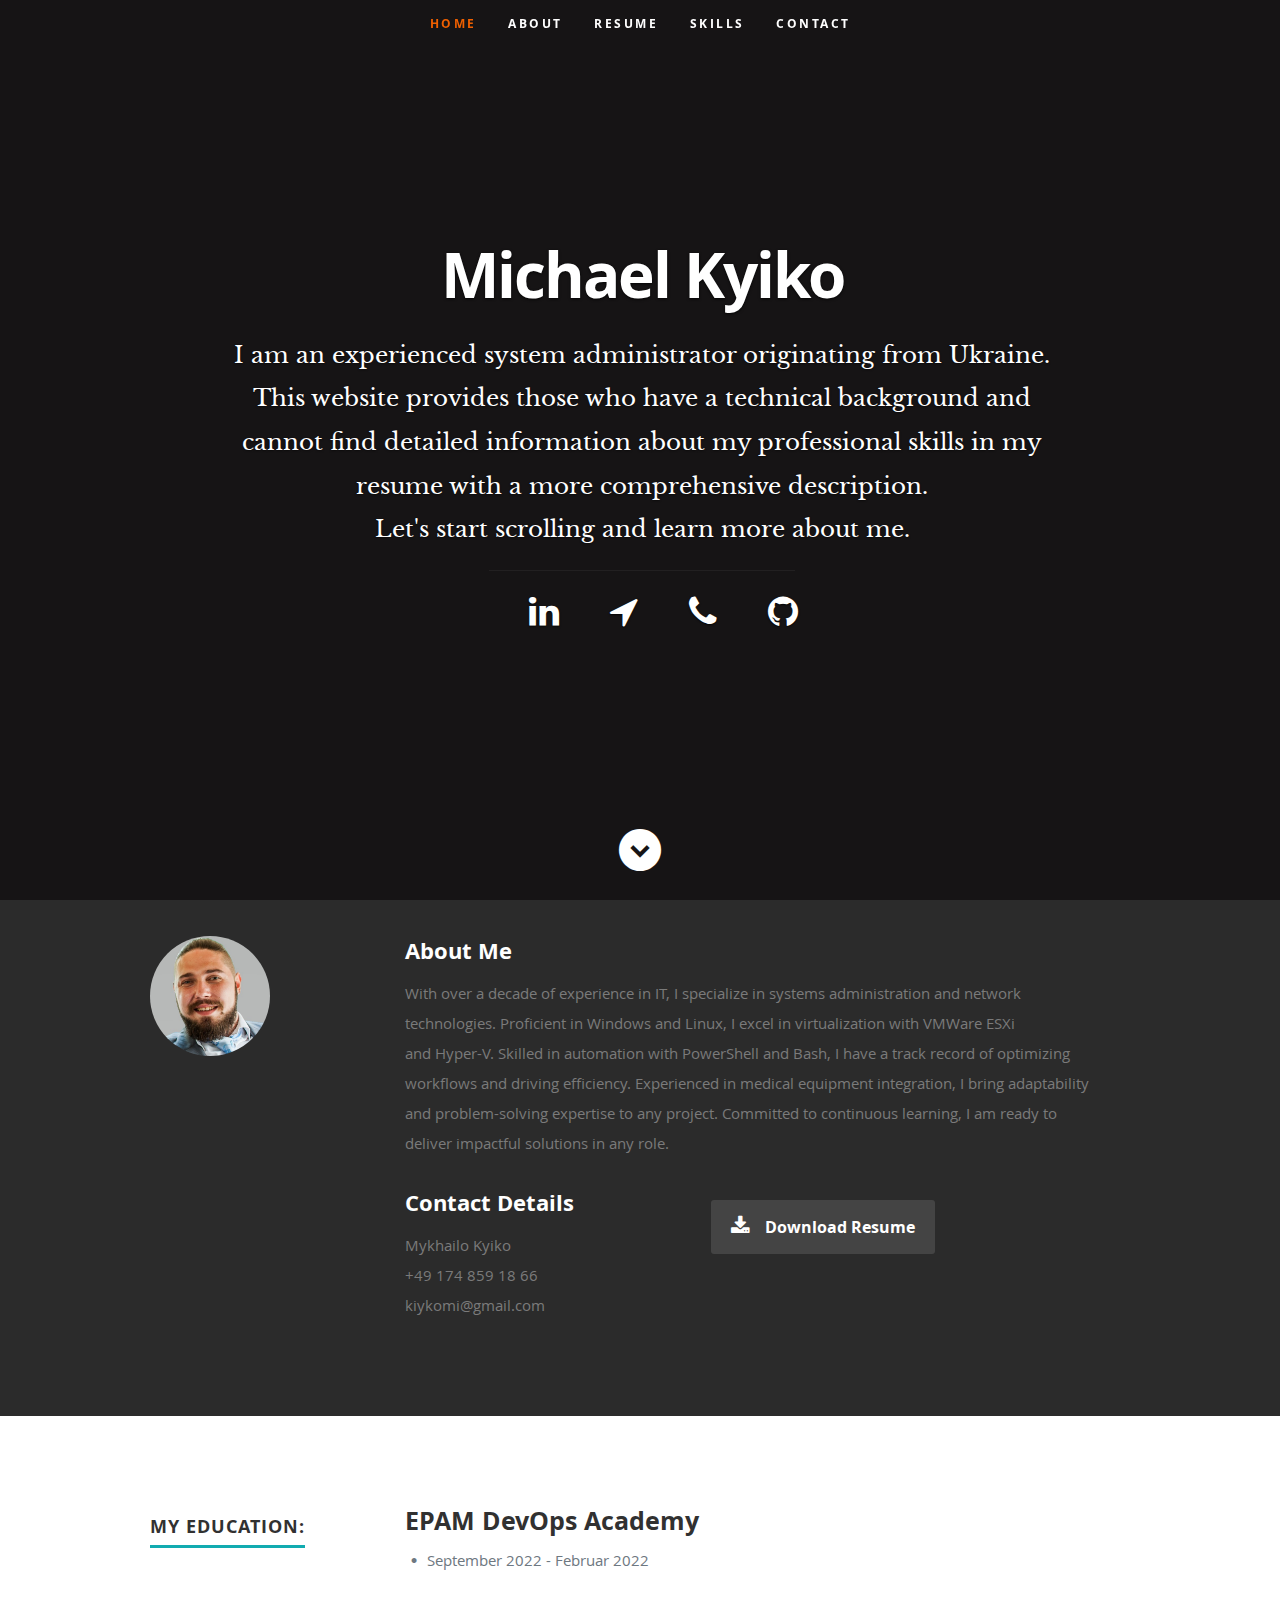
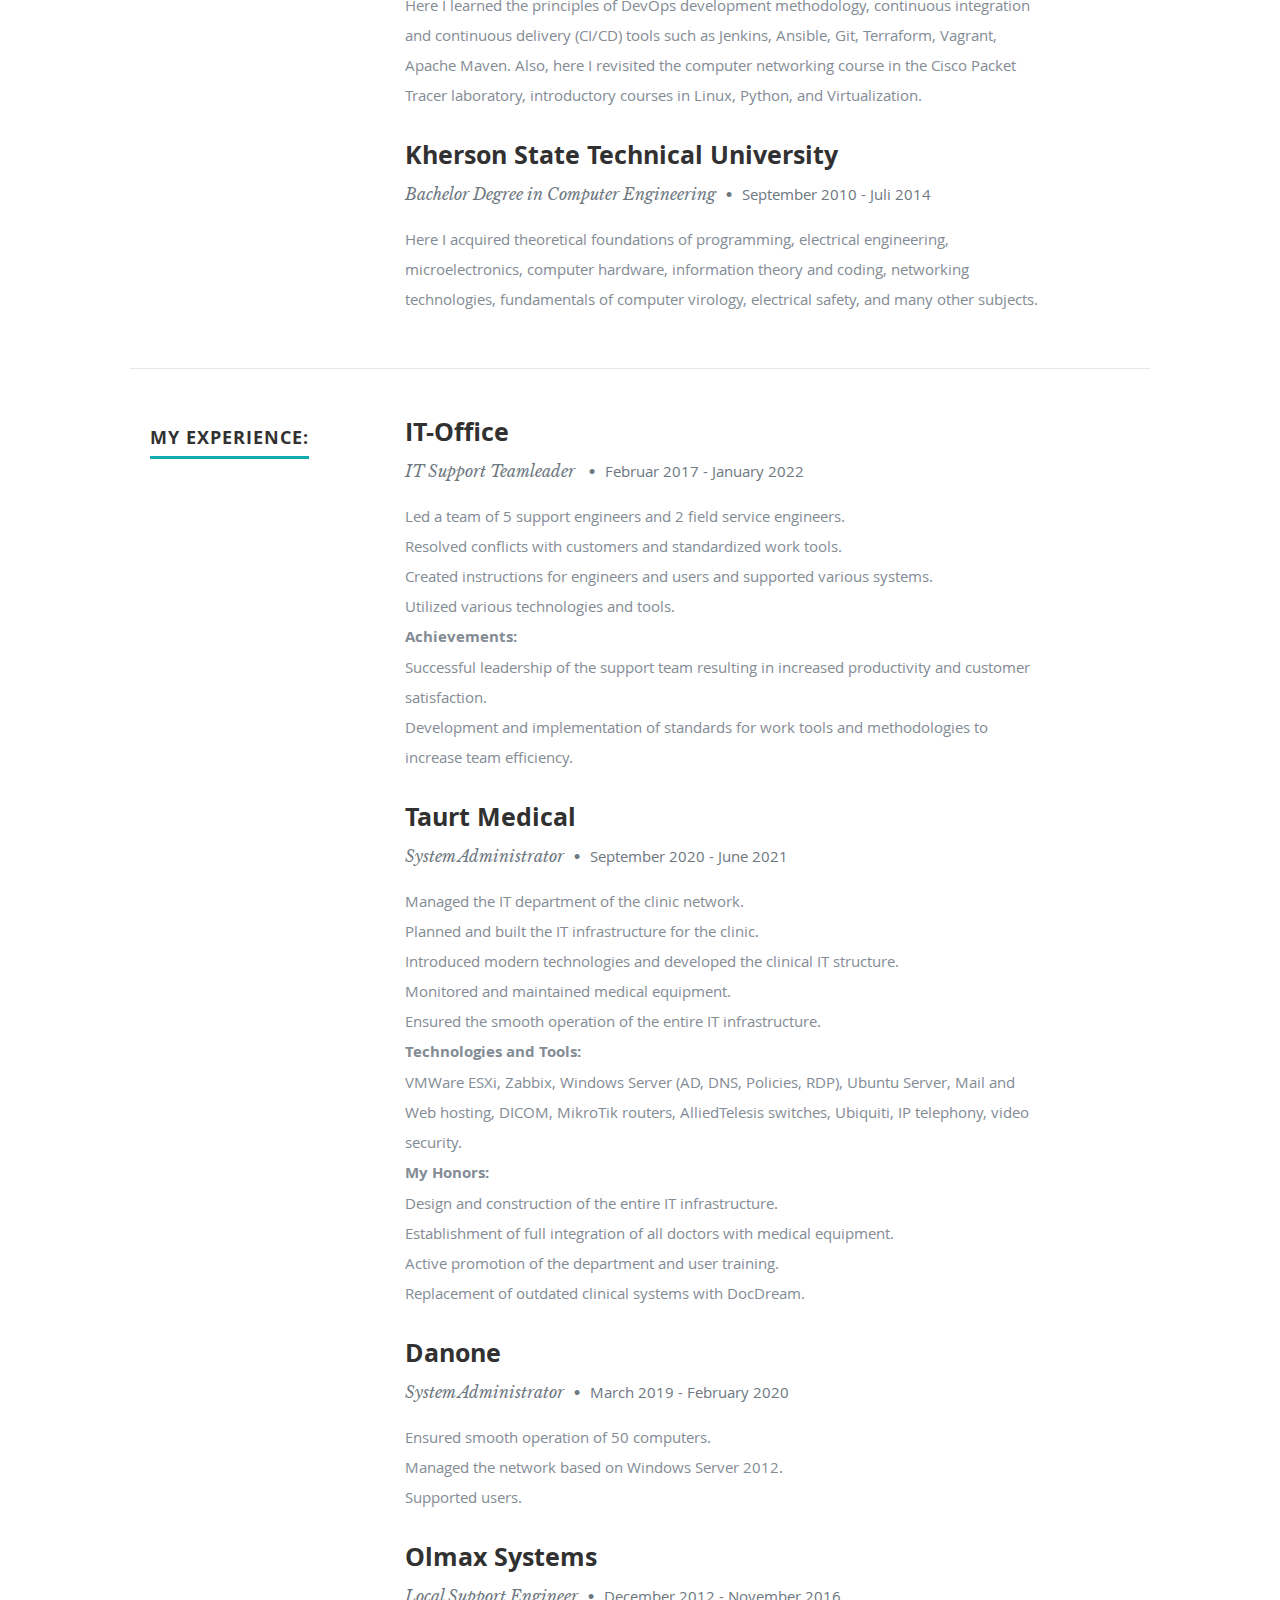
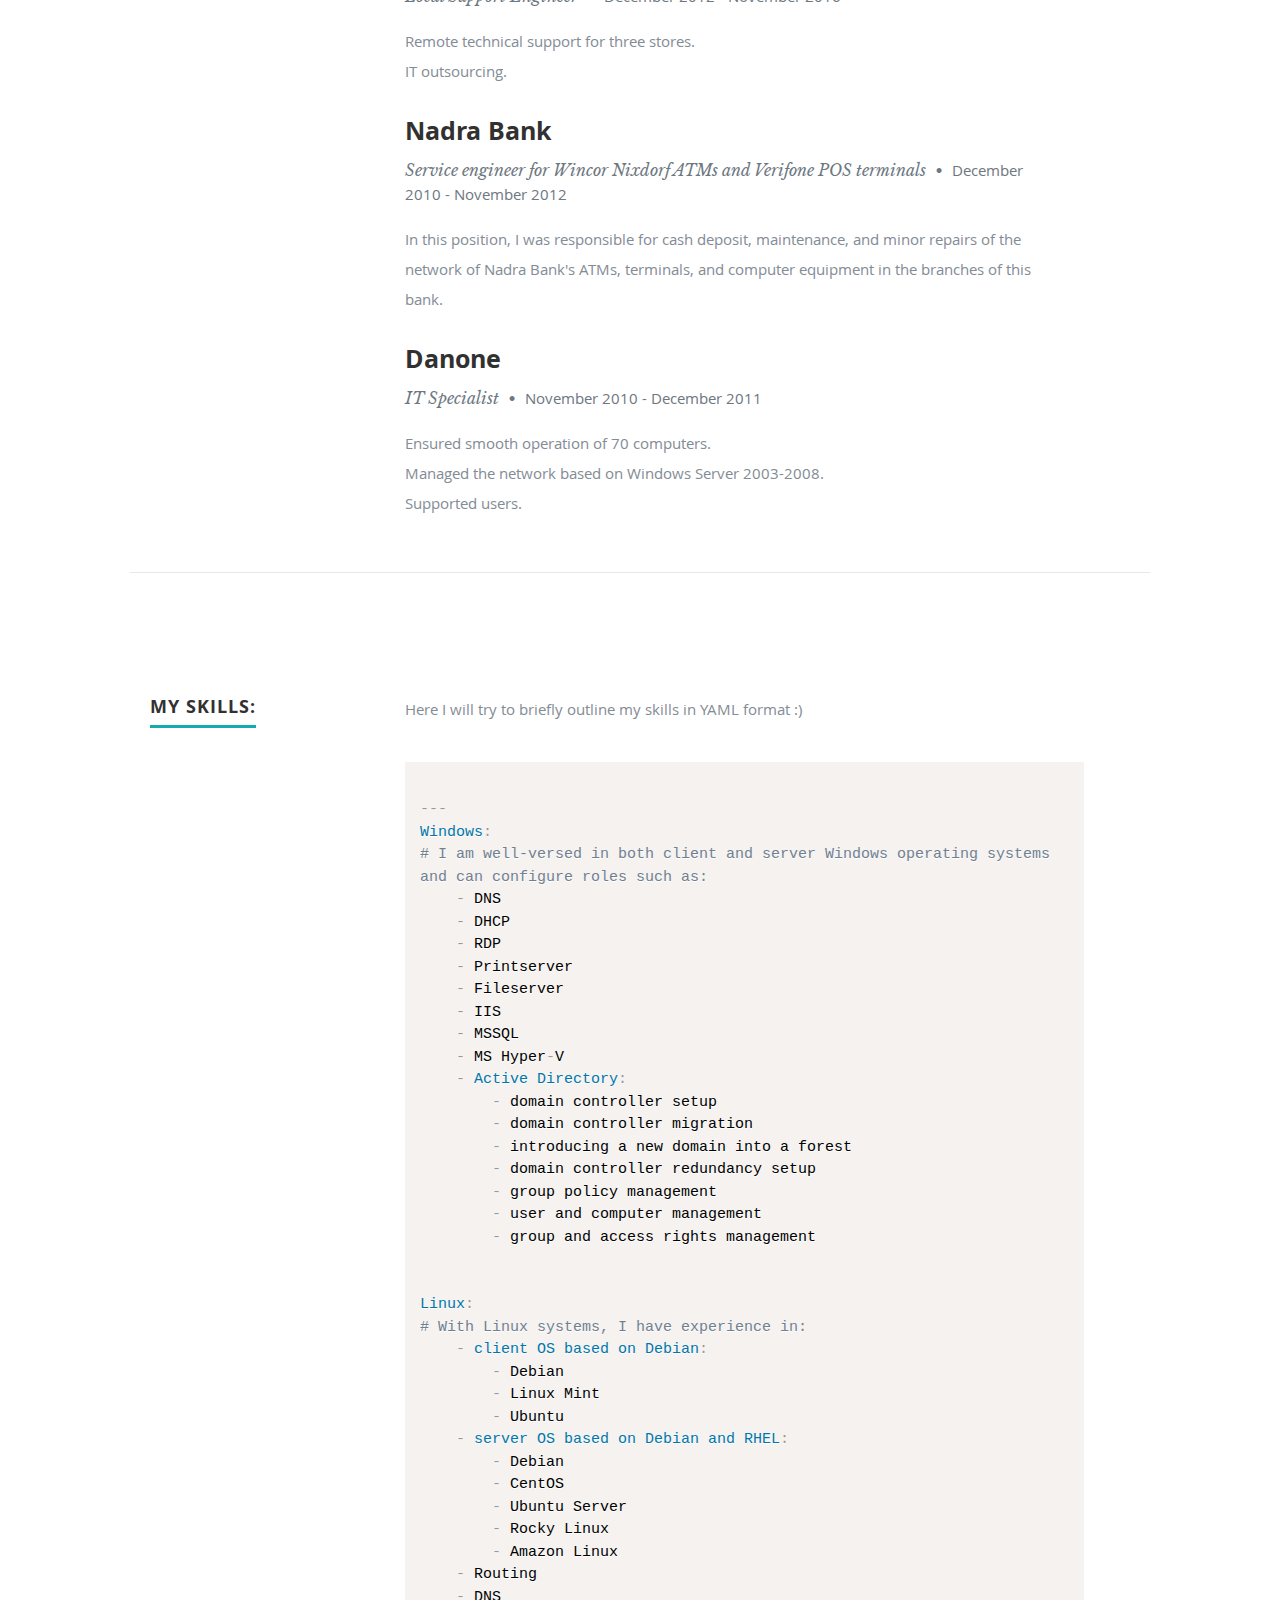
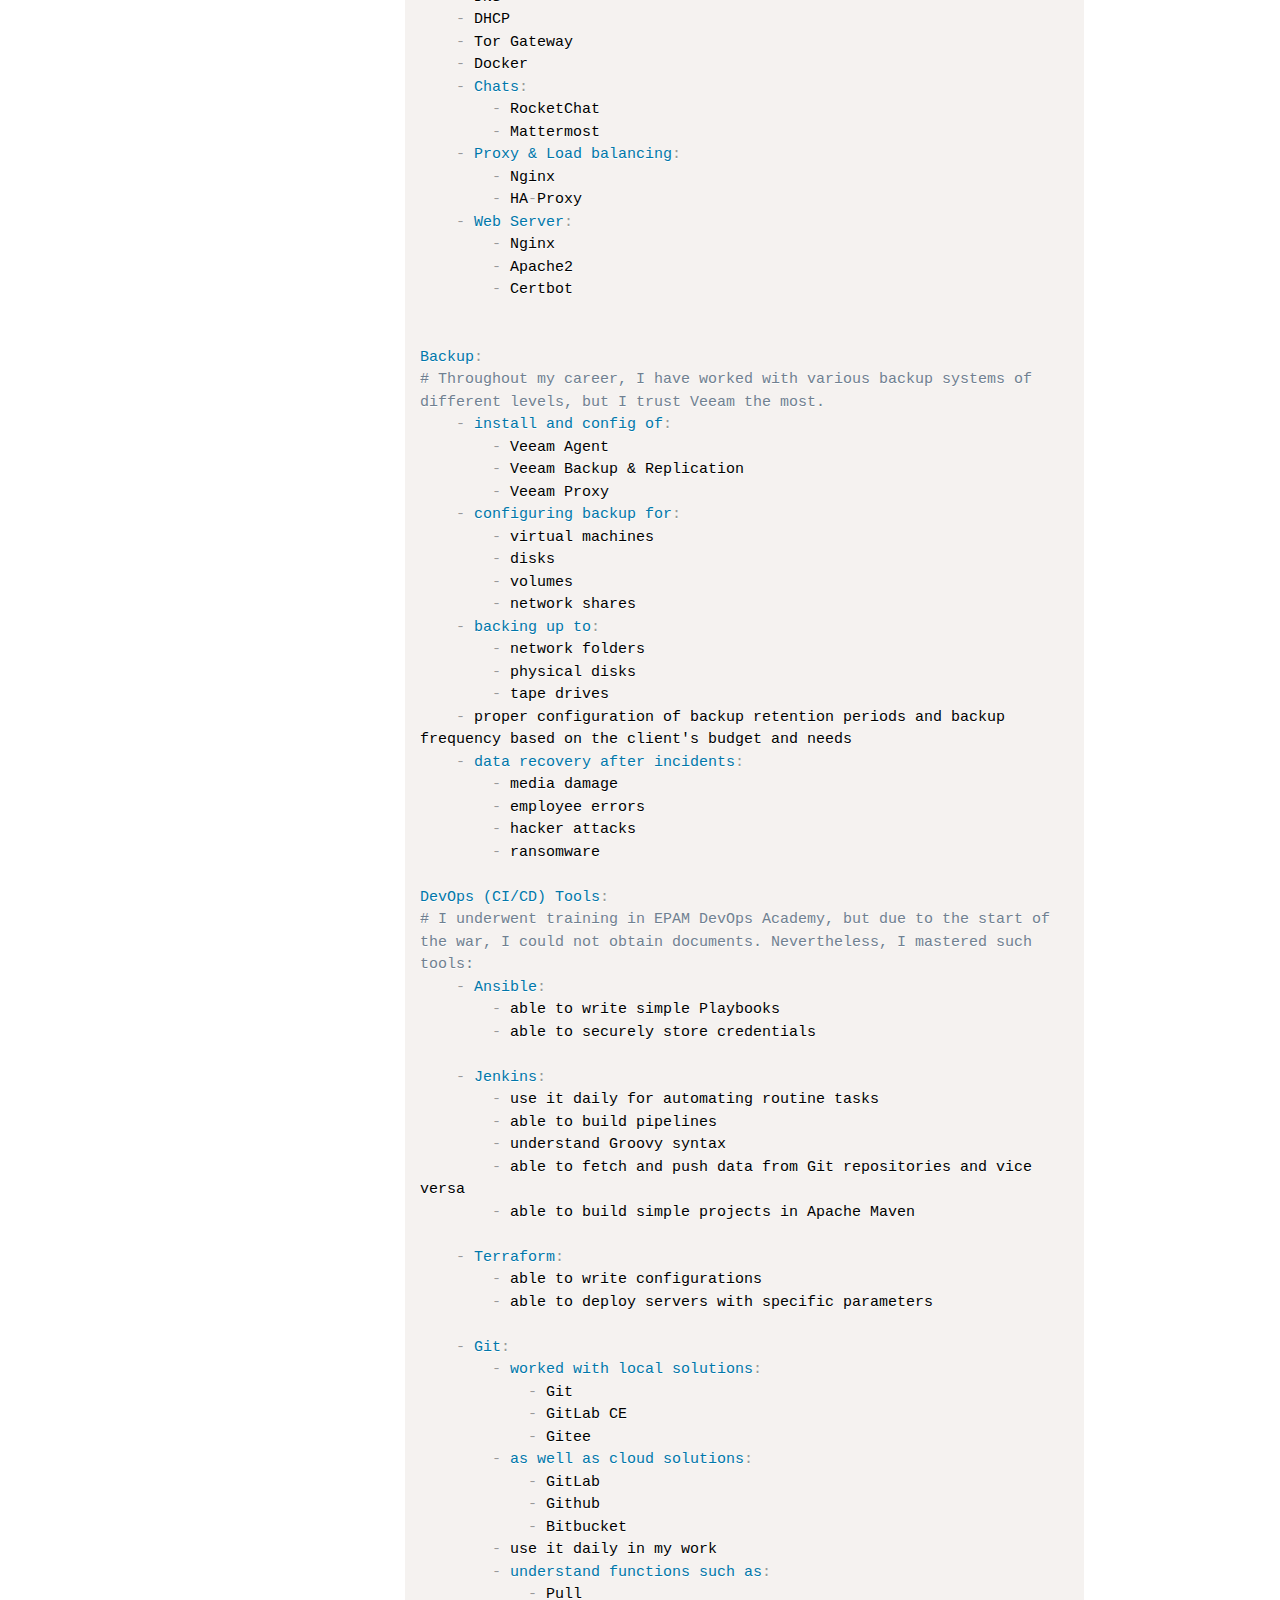
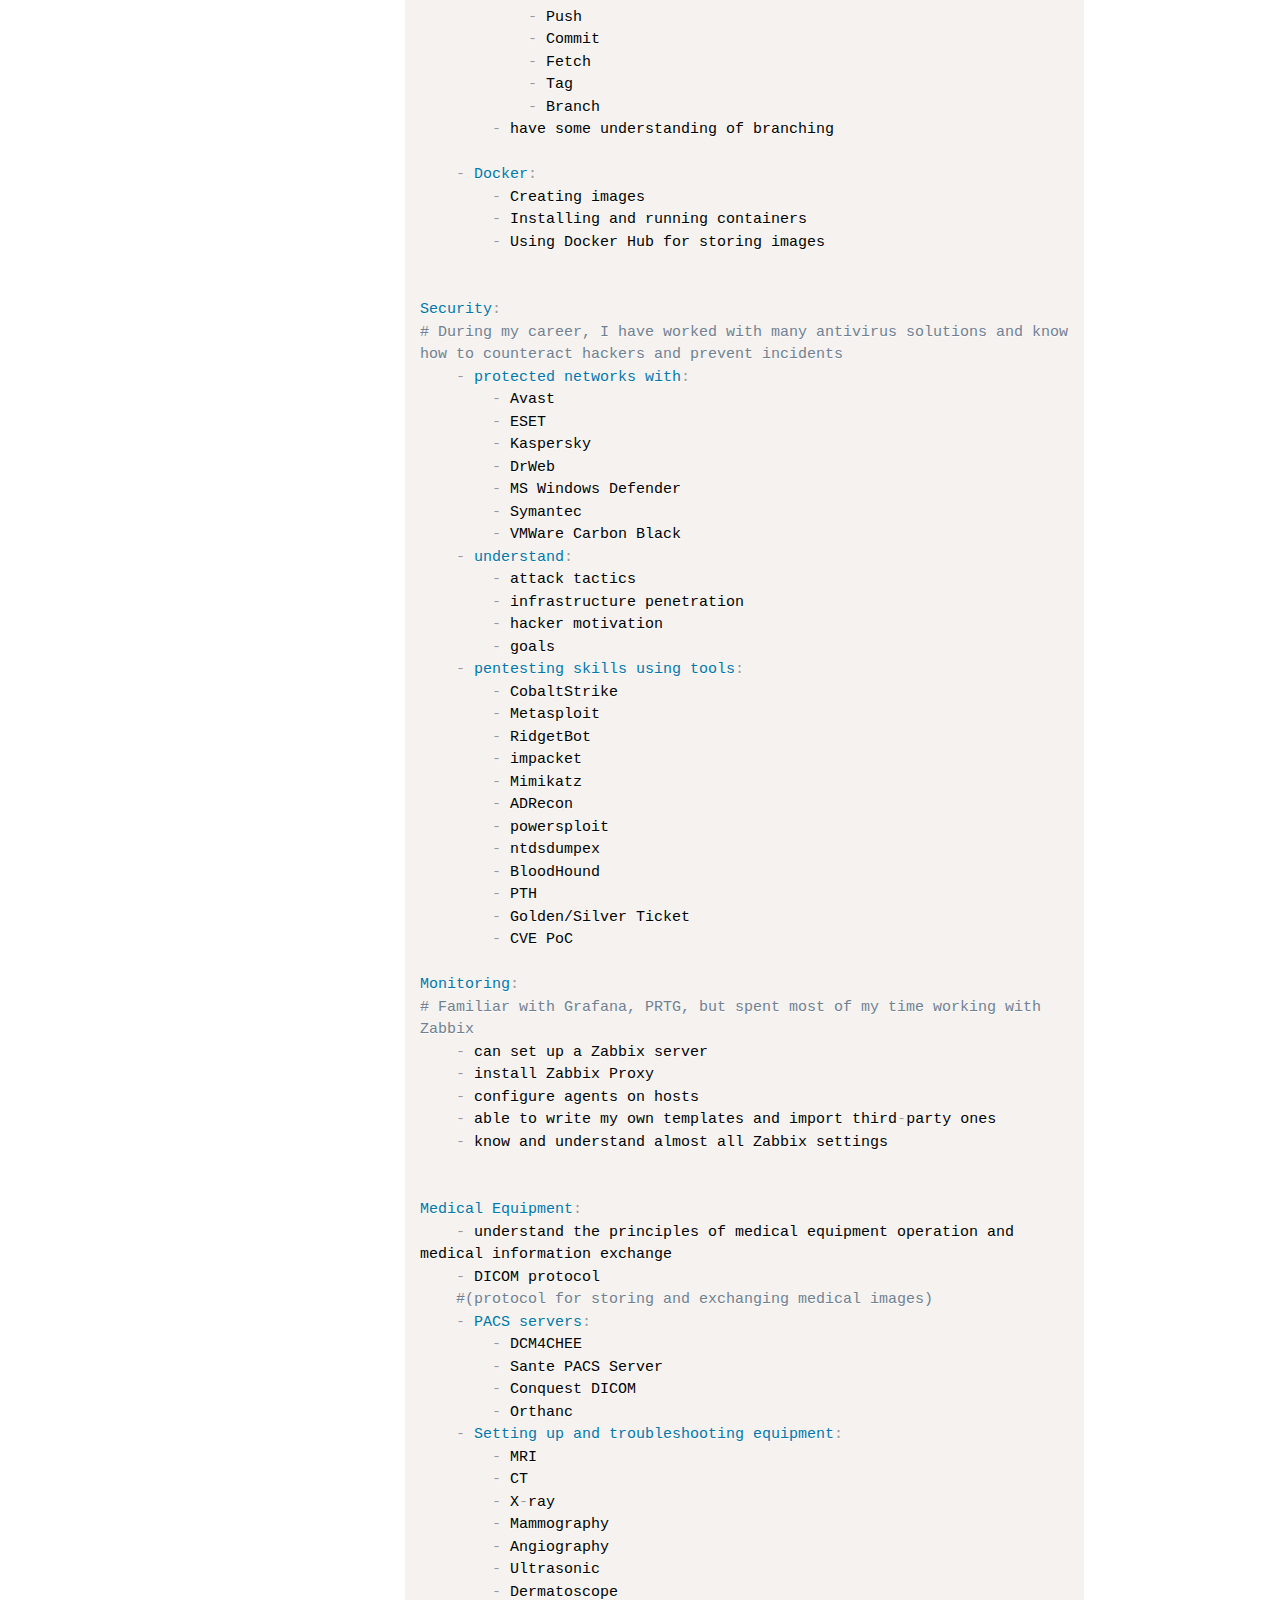
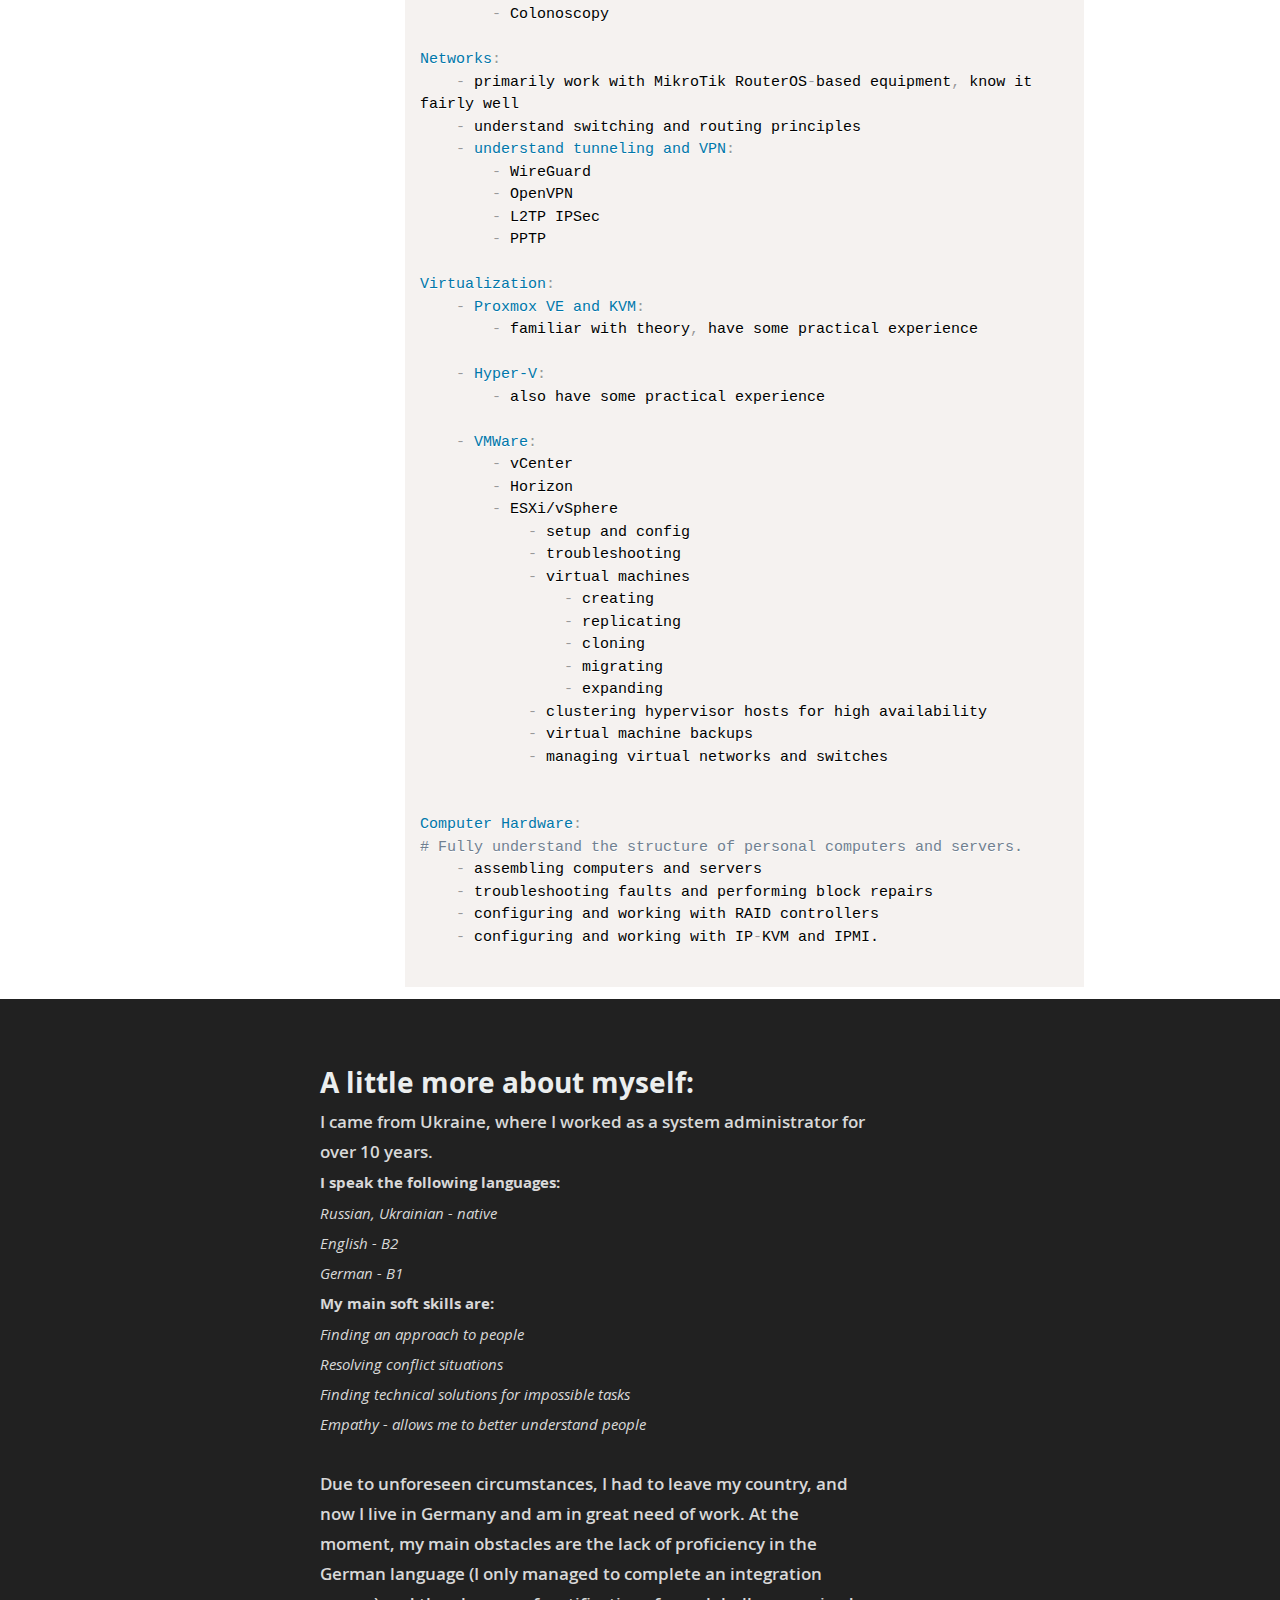
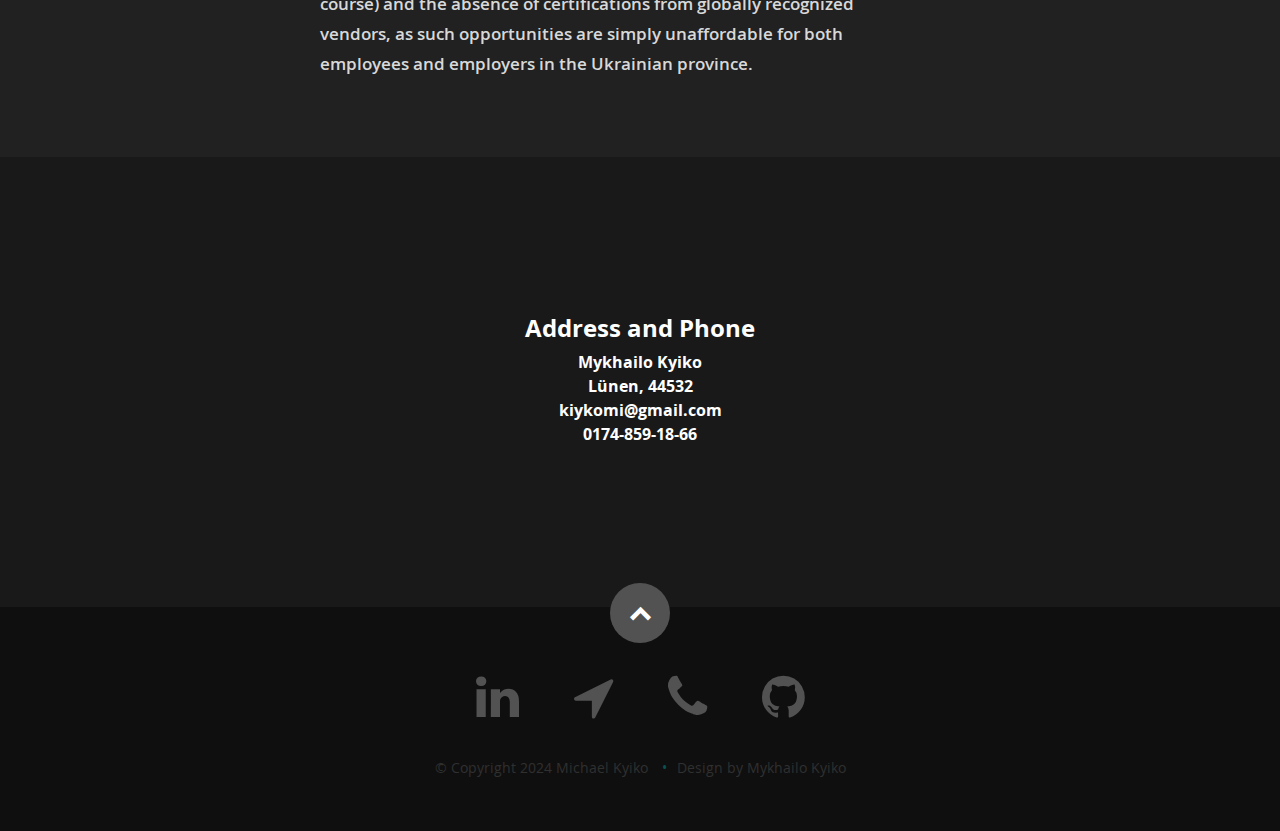
==== index.html @ d11531fb "Push to production" ====
<!DOCTYPE html>
<!--[if lt IE 8 ]><html class="no-js ie ie7" lang="en"> <![endif]-->
<!--[if IE 8 ]><html class="no-js ie ie8" lang="en"> <![endif]-->
<!--[if (gte IE 8)|!(IE)]><!--><html class="no-js" lang="en"> <!--<![endif]-->
<head>

   <!--- Basic Page Needs
   ================================================== -->
   <meta charset="utf-8">
	<title>Michael's Personal Website</title>
	<meta name="description" content="">
	<meta name="author" content="">

   <!-- Mobile Specific Metas
   ================================================== -->
	<meta name="viewport" content="width=device-width, initial-scale=1, maximum-scale=1">

	<!-- CSS
    ================================================== -->
   <link rel="stylesheet" href="css/default.css">
	<link rel="stylesheet" href="css/layout.css">
   <link rel="stylesheet" href="css/media-queries.css">
   <link rel="stylesheet" href="css/magnific-popup.css">
	<link href="scripts/prism.min.css" rel="stylesheet" />
   <style>pre code {white-space: pre-wrap !important;}</style>


   <!-- Script
   ================================================== -->
	<script src="js/modernizr.js"></script>

   <!-- Favicons
	================================================== -->
	<link rel="shortcut icon" href="favicon.png" >

</head>

<body>

   <!-- Header
   ================================================== -->
   <header id="home">

      <nav id="nav-wrap">

         <a class="mobile-btn" href="#nav-wrap" title="Show navigation">Show navigation</a>
	      <a class="mobile-btn" href="#" title="Hide navigation">Hide navigation</a>

         <ul id="nav" class="nav">
            <li class="current"><a class="smoothscroll" href="#home">Home</a></li>
            <li><a class="smoothscroll" href="#about">About</a></li>
	         <li><a class="smoothscroll" href="#resume">Resume</a></li>
            <li><a class="smoothscroll" href="#portfolio">Skills</a></li>
            <li><a class="smoothscroll" href="#contact">Contact</a></li>
         </ul> <!-- end #nav -->

      </nav> <!-- end #nav-wrap -->

      <div class="row banner">
         <div class="banner-text">
            <h1>Michael Kyiko</h1>
            <h3>I am an experienced system administrator originating from Ukraine. 
			<br>
			This website provides those who have a technical background and cannot find detailed information about my professional skills in my resume with a more comprehensive description.
			<br>
              Let's <a class="smoothscroll" href="#about">start scrolling</a>
            and learn more <a class="smoothscroll" href="#about">about me</a>.</h3>
            <hr />
            <ul class="social">
               <li><a href="https://www.linkedin.com/in/mykhailo-kyiko-25053b70/"><i class="fa fa-linkedin"></i></a></li>
               <li><a href="https://t.me/Silbersabel"><i class="fa fa-location-arrow"></i></a></li>
               <li><a href="tel:+491748591866"><i class="fa fa-phone"></i></a></li>
				<li><a href="https://gitlab.com/kiykomi/final_project"><i class="fa fa-github"></i></a></li>
            </ul>
         </div>
      </div>

      <p class="scrolldown">
         <a class="smoothscroll" href="#about"><i class="icon-down-circle"></i></a>
      </p>

   </header> <!-- Header End -->


   <!-- About Section
   ================================================== -->
   <section id="about">

      <div class="row">

         <div class="three columns">

            <img class="profile-pic"  src="images/profilepic.jpg" alt="" />

         </div>

         <div class="nine columns main-col">

            <h2>About Me</h2>

            <p>With over a decade of experience in IT, I specialize in systems administration and network technologies. Proficient in Windows and Linux, I excel in virtualization with VMWare ESXi <br>
              and Hyper-V. Skilled in automation with PowerShell and Bash, I have a track record of optimizing workflows and driving efficiency. Experienced in medical equipment integration, I bring adaptability and problem-solving expertise to any project. Committed to continuous learning, I am ready to deliver impactful solutions in any role.
            </p>

            <div class="row">

               <div class="columns contact-details">

                 <h2>Contact Details</h2>
                  <p class="address">
						   <span>Mykhailo Kyiko&nbsp;</span><br>
						   <span>+49 174 859 18 66</span><br>
                     <span>kiykomi@gmail.com</span>
			     </p>

              </div>

               <div class="columns download">
                  <p>
                     <a href="Lebenslauf_Mykhailo_Kyiko.pdf" class="button"><i class="fa fa-download"></i>Download Resume</a>
                  </p>
               </div>

           </div> <!-- end row -->

         </div> <!-- end .main-col -->

      </div>

   </section> <!-- About Section End-->


   <!-- Resume Section
   ================================================== -->
   <section id="resume">

      <!-- Education
      ----------------------------------------------- -->
      <div class="row education">

         <div class="three columns header-col">
            <h1><span>My Education:</span></h1>
         </div>

         <div class="nine columns main-col">

            <div class="row item">

               <div class="twelve columns">

                  <h3>EPAM DevOps Academy</h3>
                  <p class="info"> <span>&bull;</span> <em class="date">September 2022 - Februar 2022</em></p>

                  <p>
                  Here I learned the principles of DevOps development methodology, continuous integration and continuous delivery (CI/CD) tools such as Jenkins, Ansible, Git, Terraform, Vagrant, Apache Maven. Also, here I revisited the computer networking course in the Cisco Packet Tracer laboratory, introductory courses in Linux, Python, and Virtualization.
                  </p>

               </div>

            </div> <!-- item end -->

            <div class="row item">

               <div class="twelve columns">

                  <h3>Kherson State Technical University</h3>
                  <p class="info">Bachelor Degree in Computer Engineering <span>&bull;</span> <em class="date">September 2010 - Juli 2014</em></p>

                  <p>
                  Here I acquired theoretical foundations of programming, electrical engineering, microelectronics, computer hardware, information theory and coding, networking technologies, fundamentals of computer virology, electrical safety, and many other subjects.
                  </p>

               </div>

            </div> <!-- item end -->

         </div> <!-- main-col end -->

      </div> <!-- End Education -->


      <!-- Work
      ----------------------------------------------- -->
      <div class="row work">

         <div class="three columns header-col">
            <h1><span>My Experience:</span></h1>
         </div>

         <div class="nine columns main-col">

            <div class="row item">

               <div class="twelve columns">

                  <h3>IT-Office</h3>
                 <p class="info">IT Support Teamleader&nbsp; <span>&bull;</span> <em class="date">Februar 2017 - January 2022</em></p>

                  <p>
                  Led a team of 5 support engineers and 2 field service engineers.
                    <br>
					Resolved conflicts with customers and standardized work tools.
					<br>
					Created instructions for engineers and users and supported various systems.
					<br>
					Utilized various technologies and tools. <br>
										<strong> Achievements:</strong> <br>
					Successful leadership of the support team resulting in increased productivity and customer satisfaction.
					<br>
					Development and implementation of standards for work tools and methodologies to increase team efficiency.</p>

               </div>

            </div> <!-- item end -->

            <div class="row item">

               <div class="twelve columns">

                  <h3>Taurt Medical</h3>
                  <p class="info">System Administrator <span>&bull;</span> <em class="date">September 2020 - June 2021</em></p>

                  <p>
                  Managed the IT department of the clinic network.
                    <br>
					Planned and built the IT infrastructure for the clinic.
					<br>
					Introduced modern technologies and developed the clinical IT structure.
					<br>
					Monitored and maintained medical equipment.
					<br>
					Ensured the smooth operation of the entire IT infrastructure.
					<br>
					<strong> Technologies and Tools:
					<br>
					</strong> VMWare ESXi, Zabbix, Windows Server (AD, DNS, Policies, RDP), Ubuntu Server, Mail and Web hosting, DICOM, MikroTik routers, AlliedTelesis switches, Ubiquiti, IP telephony, video security. <br>
					<strong> My Honors: <br>
					</strong> Design and construction of the entire IT infrastructure. <br>
					Establishment of full integration of all doctors with medical equipment. <br>
					Active promotion of the department and user training.
					<br>
					Replacement of outdated clinical systems with DocDream.</p>

               </div>

            </div> <!-- item end -->
			             <div class="row item">

               <div class="twelve columns">

                  <h3>Danone</h3>
                  <p class="info">System Administrator <span>&bull;</span> <em class="date">March 2019 - February 2020</em></p>

                  <p>
                  Ensured smooth operation of 50 computers.
                    <br>
					Managed the network based on Windows Server 2012.
					<br>
					Supported users.</p>

               </div>

            </div> <!-- item end -->
			             <div class="row item">

               <div class="twelve columns">

                  <h3>Olmax Systems</h3>
                  <p class="info">Local Support Engineer <span>&bull;</span> <em class="date">December 2012 - November 2016</em></p>

                  <p>
                  Remote technical support for three stores.
                    <br>
					IT outsourcing. </p>

               </div>

            </div> <!-- item end -->
			 <div class="row item">

               <div class="twelve columns">

                  <h3>Nadra Bank</h3>
                  <p class="info">Service engineer for Wincor Nixdorf ATMs and Verifone POS terminals <span>&bull;</span> <em class="date">December 2010 - November 2012</em></p>

                  <p>
                  In this position, I was responsible for cash deposit, maintenance, and minor repairs of the network of Nadra Bank's ATMs, terminals, and computer equipment in the branches of this bank.</p>

               </div>

            </div> <!-- item end -->
			 <div class="row item">

               <div class="twelve columns">

                  <h3>Danone</h3>
                 <p class="info">IT Specialist <span>&bull;</span> <em class="date">November 2010 - December 2011</em></p>

                  <p>
                  Ensured smooth operation of 70 computers.
                    <br>
Managed the network based on Windows Server 2003-2008.
<br>
Supported users.</p>

               </div>

            </div> <!-- item end -->

         </div> <!-- main-col end -->

      </div> <!-- End Work -->




			</div> <!-- main-col end -->

      </div> <!-- End skills -->

   </section> <!-- Resume Section End-->


   <!-- Skills Section
   ================================================== -->
   <section id="portfolio">
	   
      <!-- Skills
      ----------------------------------------------- -->
      
	   <div class="row skill">

         <div class="three columns header-col">
            <h1><span>My Skills:</span></h1>
         </div>

         <div class="nine columns main-col">

            <p>Here I will try to briefly outline my skills in YAML format :)
            </p>
			 <script src="scripts/prism.min.js"></script>
  			 <script src="scripts/prism-yaml.min.js"></script>

				<div class="bars">
					<pre><code class="language-yaml">
---
Windows:
# I am well-versed in both client and server Windows operating systems and can configure roles such as:
	- DNS
	- DHCP
	- RDP
	- Printserver
	- Fileserver
	- IIS
	- MSSQL
	- MS Hyper-V
	- Active Directory:
		- domain controller setup
		- domain controller migration
		- introducing a new domain into a forest
		- domain controller redundancy setup
		- group policy management
		- user and computer management
		- group and access rights management


Linux:
# With Linux systems, I have experience in:
	- client OS based on Debian:
    	- Debian
		- Linux Mint
		- Ubuntu
	- server OS based on Debian and RHEL:
    	- Debian
		- CentOS
		- Ubuntu Server
		- Rocky Linux
		- Amazon Linux
	- Routing
	- DNS
	- DHCP
	- Tor Gateway
	- Docker
	- Chats:
		- RocketChat
		- Mattermost
	- Proxy & Load balancing:
		- Nginx
		- HA-Proxy
	- Web Server:
		- Nginx
		- Apache2
		- Certbot


Backup:
# Throughout my career, I have worked with various backup systems of different levels, but I trust Veeam the most.
	- install and config of:
		- Veeam Agent
		- Veeam Backup & Replication
		- Veeam Proxy
	- configuring backup for:
		- virtual machines
		- disks
		- volumes
		- network shares
	- backing up to:
		- network folders
		- physical disks
		- tape drives
	- proper configuration of backup retention periods and backup frequency based on the client's budget and needs
	- data recovery after incidents:
    	- media damage
		- employee errors
		- hacker attacks
		- ransomware

DevOps (CI/CD) Tools:
# I underwent training in EPAM DevOps Academy, but due to the start of the war, I could not obtain documents. Nevertheless, I mastered such tools:
	- Ansible:
		- able to write simple Playbooks
		- able to securely store credentials

	- Jenkins:
		- use it daily for automating routine tasks
		- able to build pipelines
		- understand Groovy syntax
		- able to fetch and push data from Git repositories and vice versa
		- able to build simple projects in Apache Maven

	- Terraform:
		- able to write configurations
		- able to deploy servers with specific parameters

	- Git:
		- worked with local solutions:
			- Git
			- GitLab CE
			- Gitee
		- as well as cloud solutions:
			- GitLab
			- Github
			- Bitbucket
		- use it daily in my work
		- understand functions such as:
			- Pull
			- Push
			- Commit
			- Fetch
			- Tag
			- Branch
		- have some understanding of branching
	
	- Docker:
		- Creating images
		- Installing and running containers
		- Using Docker Hub for storing images


Security:
# During my career, I have worked with many antivirus solutions and know how to counteract hackers and prevent incidents
	- protected networks with:
		- Avast
		- ESET
		- Kaspersky
		- DrWeb
		- MS Windows Defender
		- Symantec
		- VMWare Carbon Black
	- understand:
		- attack tactics
		- infrastructure penetration
		- hacker motivation
		- goals
	- pentesting skills using tools:
    	- CobaltStrike
		- Metasploit
		- RidgetBot
		- impacket
		- Mimikatz
		- ADRecon
		- powersploit
		- ntdsdumpex
		- BloodHound
		- PTH
		- Golden/Silver Ticket
		- CVE PoC

Monitoring:
# Familiar with Grafana, PRTG, but spent most of my time working with Zabbix
	- can set up a Zabbix server
	- install Zabbix Proxy
	- configure agents on hosts
	- able to write my own templates and import third-party ones
	- know and understand almost all Zabbix settings


Medical Equipment:
	- understand the principles of medical equipment operation and medical information exchange
	- DICOM protocol 
    #(protocol for storing and exchanging medical images)
	- PACS servers:
    	- DCM4CHEE
		- Sante PACS Server
		- Conquest DICOM
		- Orthanc
	- Setting up and troubleshooting equipment:
    	- MRI
		- CT
		- X-ray
		- Mammography
		- Angiography
		- Ultrasonic
		- Dermatoscope
		- Colonoscopy

Networks:
	- primarily work with MikroTik RouterOS-based equipment, know it fairly well
	- understand switching and routing principles
	- understand tunneling and VPN:
    	- WireGuard
		- OpenVPN
		- L2TP IPSec
		- PPTP

Virtualization:
	- Proxmox VE and KVM:
		- familiar with theory, have some practical experience

	- Hyper-V:
		- also have some practical experience

	- VMWare:
		- vCenter
		- Horizon
		- ESXi/vSphere
			- setup and config
			- troubleshooting
			- virtual machines
				- creating
				- replicating
				- cloning
				- migrating
				- expanding 
			- clustering hypervisor hosts for high availability
			- virtual machine backups
			- managing virtual networks and switches


Computer Hardware:
# Fully understand the structure of personal computers and servers.
	- assembling computers and servers
	- troubleshooting faults and performing block repairs
	- configuring and working with RAID controllers
	- configuring and working with IP-KVM and IPMI.

</code></pre>

				   

				</div><!-- end skill-bars -->

			</div> <!-- main-col end -->

      </div> <!-- End skills -->

   </section> <!-- Portfolio Section End-->


   <!-- Call-To-Action Section
   ================================================== -->
   <section id="call-to-action">

      <div class="row">

         <div class="two columns header-col">

            

         </div>

         <div class="seven columns">

            <h2><span class="lead">A little more about myself:</span></h2>
            <p><span class="lead">I came from Ukraine, where I worked as a system administrator for over 10 years. <br>
            <strong> I speak the following languages: </strong><br>
            <em> Russian, Ukrainian - native <br>
English - B2 <br>
German - B1 </em><br>
<strong> My main soft skills are: </strong><br>
<em> Finding an approach to people <br>
Resolving conflict situations <br>
Finding technical solutions for impossible tasks <br>
Empathy - allows me to better understand people </em><br>
<br>
Due to unforeseen circumstances, I had to leave my country, and now I live in Germany and am in great need of work. At the moment, my main obstacles are the lack of proficiency in the German language (I only managed to complete an integration course) and the absence of certifications from globally recognized vendors, as such opportunities are simply unaffordable for both employees and employers in the Ukrainian province.</span></p>

         </div>

         <div class="three columns action">



         </div>

      </div>

   </section> <!-- Call-To-Action Section End-->


   

   <!-- Contact Section
   ================================================== -->
   <section id="contact">


         <div class="row">

               <div class="widget widget_contact">

					   <h2>Address and Phone</h2>
				   
					  
						  <h4> Mykhailo Kyiko<br>
						   Lünen, 44532<br>
						   kiykomi@gmail.com<br>
						   0174-859-18-66</h4>
		 

				   </div>


      </div>

   </section> <!-- Contact Section End-->


   <!-- footer
   ================================================== -->
   <footer>

      <div class="row">

         <div class="twelve columns">

            <ul class="social-links">
               <li><a href="https://www.linkedin.com/in/mykhailo-kyiko-25053b70/"><i class="fa fa-linkedin"></i></a></li>
               <li><a href="https://t.me/Silbersabel"><i class="fa fa-location-arrow"></i></a></li>
               <li><a href="tel:+491748591866"><i class="fa fa-phone"></i></a></li>
				<li><a href="https://gitlab.com/kiykomi/final_project"><i class="fa fa-github"></i></a></li>
            </ul>

            <ul class="copyright">
               <li>&copy; Copyright 2024 Michael Kyiko</li>
               <li>Design by Mykhailo Kyiko</li>   
            </ul>

         </div>

         <div id="go-top"><a class="smoothscroll" title="Back to Top" href="#home"><i class="icon-up-open"></i></a></div>

      </div>

   </footer> <!-- Footer End-->

   <!-- Java Script
   ================================================== -->
   <script src="http://ajax.googleapis.com/ajax/libs/jquery/1.10.2/jquery.min.js"></script>
   <script>window.jQuery || document.write('<script src="js/jquery-1.10.2.min.js"><\/script>')</script>
   <script type="text/javascript" src="js/jquery-migrate-1.2.1.min.js"></script>

   <script src="js/jquery.flexslider.js"></script>
   <script src="js/waypoints.js"></script>
   <script src="js/jquery.fittext.js"></script>
   <script src="js/magnific-popup.js"></script>
   <script src="js/init.js"></script>

</body>

</html>
---- css/default.css ----
/*
=====================================================================
*   Ceevee v1.0 Default Stylesheet
*   url: styleshout.com
*   03-17-2014
=====================================================================

TOC:
a. Webfonts and Icon fonts
b. Reset
c. Default Styles
   1. Basic
   2. Typography
   3. Links
   4. Images
   5. Buttons
   6. Forms
d. Grid
e. Others
   1. Clearing
   2. Misc

=====================================================================  */

/* ------------------------------------------------------------------ */
/* a. Webfonts and Icon fonts
 ------------------------------------------------------------------ */

@import url("fonts.css");
@import url("fontello/css/fontello.css");
@import url("font-awesome/css/font-awesome.min.css");

/* ------------------------------------------------------------------
/* b. Reset
      Adapted from:
      Normalize.css - https://github.com/necolas/normalize.css/
      HTML5 Doctor Reset - html5doctor.com/html-5-reset-stylesheet/
/* ------------------------------------------------------------------ */

html, body, div, span, object, iframe,
h1, h2, h3, h4, h5, h6, p, blockquote, pre,
abbr, address, cite, code,
del, dfn, em, img, ins, kbd, q, samp,
small, strong, sub, sup, var,
b, i,
dl, dt, dd, ol, ul, li,
fieldset, form, label, legend,
table, caption, tbody, tfoot, thead, tr, th, td,
article, aside, canvas, details, figcaption, figure,
footer, header, hgroup, menu, nav, section, summary,
time, mark, audio, video {
   margin: 0;
   padding: 0;
   border: 0;
   outline: 0;
   font-size: 100%;
   vertical-align: baseline;
   background: transparent;
}

article,aside,details,figcaption,figure,
footer,header,hgroup,menu,nav,section {
   display: block;
}

audio,
canvas,
video {
   display: inline-block;
}

audio:not([controls]) {
   display: none;
   height: 0;
}

[hidden] { display: none; }

code, kbd, pre, samp {
   font-family: monospace, serif;
   font-size: 1em;
}

pre {
   white-space: pre;
   white-space: pre-wrap;
   word-wrap: break-word;
}

blockquote, q { quotes: &#8220 &#8220; }

blockquote:before, blockquote:after,
q:before, q:after {
   content: '';
   content: none;
}

ins {
   background-color: #ff9;
   color: #000;
   text-decoration: none;
}

mark {
   background-color: #A7F4F6;
   color: #555;
}

del { text-decoration: line-through; }

abbr[title], dfn[title] {
   border-bottom: 1px dotted;
   cursor: help;
}

table {
   border-collapse: collapse;
   border-spacing: 0;
}


/* ------------------------------------------------------------------ */
/* c. Default and Basic Styles
      Adapted from:
      Skeleton CSS Framework - http://www.getskeleton.com/
      Typeplate Typographic Starter Kit - http://typeplate.com/
/* ------------------------------------------------------------------ */

/*  1. Basic  ------------------------------------------------------- */

*,
*:before,
*:after {
   -moz-box-sizing: border-box;
   -webkit-box-sizing: border-box;
   box-sizing: border-box;
}

html {
   font-size: 62.5%;
   -webkit-font-smoothing: antialiased;
}

body {
   background: #fff;
   font-family: 'opensans-regular', sans-serif;
   font-weight: normal;
   font-size: 15px;
   line-height: 30px;
	color: #838C95;

   -webkit-font-smoothing: antialiased; /* Fix for webkit rendering */
	-webkit-text-size-adjust: 100%;
}

/*  2. Typography
       Vertical rhythm with leading derived from 6
--------------------------------------------------------------------- */

h1, h2, h3, h4, h5, h6 {
   color: #313131;
	font-family: 'opensans-bold', sans-serif;
   font-weight: normal;
}
h1 a, h2 a, h3 a, h4 a, h5 a, h6 a { font-weight: inherit; }
h1 { font-size: 38px; line-height: 42px; margin-bottom: 12px; letter-spacing: -1px; }
h2 { font-size: 28px; line-height: 36px; margin-bottom: 6px; }
h3 { font-size: 22px; line-height: 30px; margin-bottom: 12px; }
h4 { font-size: 20px; line-height: 30px; margin-bottom: 6px; }
h5 { font-size: 18px; line-height: 30px; }
h6 { font-size: 14px; line-height: 30px; }
.subheader { }

p { margin: 0 0 30px 0; }
p img { margin: 0; }
p.lead {
   font: 19px/36px 'opensans-light', sans-serif;
   margin-bottom: 18px;
}

/* for 'em' and 'strong' tags, font-size and line-height should be same with
the body tag due to rendering problems in some browsers */
em { font: 15px/30px 'opensans-italic', sans-serif; }
strong, b { font: 15px/30px 'opensans-bold', sans-serif; }
small { font-size: 11px; line-height: inherit; }

/*	Blockquotes */
blockquote {
   margin: 30px 0px;
   padding-left: 40px;
   position: relative;
}
blockquote:before {
   content: "\201C";
   opacity: 0.45;
   font-size: 80px;
   line-height: 0px;
   margin: 0;
   font-family: arial, sans-serif;

   position: absolute;
   top:  30px;
	left: 0;
}
blockquote p {
   font-family: 'librebaskerville-italic', serif;
   padding: 0;
   font-size: 18px;
   line-height: 36px;
}
blockquote cite {
   display: block;
   font-size: 12px;
   font-style: normal;
   line-height: 18px;
}
blockquote cite:before { content: "\2014 \0020"; }
blockquote cite a,
blockquote cite a:visited { color: #8B9798; border: none }

/* ---------------------------------------------------------------------
/*  Pull Quotes Markup
/*
    <aside class="pull-quote">
		<blockquote>
			<p></p>
		</blockquote>
	 </aside>
/*
/* --------------------------------------------------------------------- */
.pull-quote {
   position: relative;
	padding: 18px 30px 18px 0px;
}
.pull-quote:before,
.pull-quote:after {
	height: 1em;
	opacity: 0.45;
	position: absolute;
	font-size: 80px;
   font-family: Arial, Sans-Serif;
}
.pull-quote:before {
	content: "\201C";
	top:  33px;
	left: 0;
}
.pull-quote:after {
	content: '\201D';
	bottom: -33px;
	right: 0;
}
.pull-quote blockquote {
   margin: 0;
}
.pull-quote blockquote:before {
   content: none;
}

/* Abbreviations */
abbr {
   font-family: 'opensans-bold', sans-serif;
	font-variant: small-caps;
	text-transform: lowercase;
   letter-spacing: .5px;
	color: gray;
}
abbr:hover { cursor: help; }

/* drop cap */
.drop-cap:first-letter {
	float: left;
	margin: 0;
	padding: 14px 6px 0 0;
	font-size: 84px;
	font-family: /* Copperplate */ 'opensans-bold', sans-serif;
   line-height: 60px;
	text-indent: 0;
	background: transparent;
	color: inherit;
}

hr { border: solid #E3E3E3; border-width: 1px 0 0; clear: both; margin: 11px 0 30px; height: 0; }


/*  3. Links  ------------------------------------------------------- */

a, a:visited {
   text-decoration: none;
   outline: 0;
   color: #11ABB0;

   -webkit-transition: color .3s ease-in-out;
   -moz-transition: color .3s ease-in-out;
   -o-transition: color .3s ease-in-out;
   transition: color .3s ease-in-out;
}
a:hover, a:focus { color: #313131; }
p a, p a:visited { line-height: inherit; }


/*  4. List  --------------------------------------------------------- */

ul, ol { margin-bottom: 24px; margin-top: 12px; }
ul { list-style: none outside; }
ol { list-style: decimal; }
ol, ul.square, ul.circle, ul.disc { margin-left: 30px; }
ul.square { list-style: square outside; }
ul.circle { list-style: circle outside; }
ul.disc { list-style: disc outside; }
ul ul, ul ol,
ol ol, ol ul { margin: 6px 0 6px 30px; }
ul ul li, ul ol li,
ol ol li, ol ul li { margin-bottom: 6px; }
li { line-height: 18px; margin-bottom: 12px; }
ul.large li { }
li p { }

/* ---------------------------------------------------------------------
/*  Stats Tab Markup

    <ul class="stats-tabs">
		<li><a href="#">[value]<b>[name]</b></a></li>
	 </ul>

    Extend this object into your markup.
/*
/* --------------------------------------------------------------------- */
.stats-tabs {
   padding: 0;
   margin: 24px 0;
}
.stats-tabs li {
	display: inline-block;
	margin: 0 10px 18px 0;
	padding: 0 10px 0 0;
	border-right: 1px solid #ccc;
}
.stats-tabs li:last-child {
	margin: 0;
	padding: 0;
	border: none;
}
.stats-tabs li a {
	display: inline-block;
	font-size: 22px;
	font-family: 'opensans-bold', sans-serif;
   border: none;
   color: #313131;
}
.stats-tabs li a:hover {
   color:#11ABB0;
}
.stats-tabs li a b {
	display: block;
	margin: 6px 0 0 0;
	font-size: 13px;
	font-family: 'opensans-regular', sans-serif;
   color: #8B9798;
}

/* definition list */
dl { margin: 12px 0; }
dt { margin: 0; color:#11ABB0; }
dd { margin: 0 0 0 20px; }

/* Lining Definition Style Markup */
.lining dt,
.lining dd {
	display: inline;
	margin: 0;
}
.lining dt + dt:before,
.lining dd + dt:before {
	content: "\A";
	white-space: pre;
}
.lining dd + dd:before {
	content: ", ";
}
.lining dd:before {
	content: ": ";
	margin-left: -0.2em;
}

/* Dictionary Definition Style Markup */
.dictionary-style dt {
	display: inline;
	counter-reset: definitions;
}
.dictionary-style dt + dt:before {
	content: ", ";
	margin-left: -0.2em;
}
.dictionary-style dd {
	display: block;
	counter-increment: definitions;
}
.dictionary-style dd:before {
	content: counter(definitions, decimal) ". ";
}

/* Pagination */
.pagination {
   margin: 36px auto;
   text-align: center;
}
.pagination ul li {
   display: inline-block;
   margin: 0;
   padding: 0;
}
.pagination .page-numbers {
   font: 15px/18px 'opensans-bold', sans-serif;
   display: inline-block;
   padding: 6px 10px;
   margin-right: 3px;
   margin-bottom: 6px;
	color: #6E757C;
	background-color: #E6E8EB;

	-webkit-transition: all 200ms ease-in-out;
	-moz-transition: all 200ms ease-in-out;
	-o-transition: all 200ms ease-in-out;
	-ms-transition: all 200ms ease-in-out;
	transition: all 200ms ease-in-out;

   -moz-border-radius: 3px;
   -webkit-border-radius: 3px;
   -khtml-border-radius: 3px;
	border-radius: 3px;
}
.pagination .page-numbers:hover {
   background: #838A91;
   color: #fff;
}
.pagination .current,
.pagination .current:hover {
   background-color: #11ABB0;
   color: #fff;
}
.pagination .inactive,
.pagination .inactive:hover {
   background-color: #E6E8EB;
	color: #A9ADB2;
}
.pagination .prev, .pagination .next {}

/*  5. Images  --------------------------------------------------------- */

img {
   max-width: 100%;
   height: auto;
}
img.pull-right { margin: 12px 0px 0px 18px; }
img.pull-left { margin: 12px 18px 0px 0px; }

/*  6. Buttons  --------------------------------------------------------- */

.button,
.button:visited,
button,
input[type="submit"],
input[type="reset"],
input[type="button"] {
   font: 16px/30px 'opensans-bold', sans-serif;
   background: #11ABB0;
   display: inline-block;
	text-decoration: none;
   letter-spacing: 0;
   color: #fff;
	padding: 12px 20px;
	margin-bottom: 18px;
   border: none;
   cursor: pointer;
   height: auto;

   -webkit-transition: all .2s ease-in-out;
	-moz-transition: all .2s ease-in-out;
	-o-transition: all .2s ease-in-out;
	-ms-transition: all .2s ease-in-out;
	transition: all .2s ease-in-out;

   -moz-border-radius: 3px;
   -webkit-border-radius: 3px;
   -khtml-border-radius: 3px;
   border-radius: 3px;
}

.button:hover,
button:hover,
input[type="submit"]:hover,
input[type="reset"]:hover,
input[type="button"]:hover {
   background: #3d4145;
   color: #fff;
}

.button:active,
button:active,
input[type="submit"]:active,
input[type="reset"]:active,
input[type="button"]:active {
   background: #3d4145;
   color: #fff;
}

.button.full-width,
button.full-width,
input[type="submit"].full-width,
input[type="reset"].full-width,
input[type="button"].full-width {
	width: 100%;
	padding-left: 0 !important;
	padding-right: 0 !important;
	text-align: center;
}

/* Fix for odd Mozilla border & padding issues */
button::-moz-focus-inner,
input::-moz-focus-inner {
    border: 0;
    padding: 0;
}


/*  7. Forms  --------------------------------------------------------- */

form { margin-bottom: 24px; }
fieldset { margin-bottom: 24px; }

input[type="text"],
input[type="password"],
input[type="email"],
textarea,
select {
   display: block;
   padding: 18px 15px;
   margin: 0 0 24px 0;
   border: 0;
   outline: none;
   vertical-align: middle;
   min-width: 225px;
	max-width: 100%;
   font-size: 15px;
   line-height: 24px;
	color: #647373;
	background: #D3D9D9;

}

/* select { padding: 0;
   width: 220px;
   } */

input[type="text"]:focus,
input[type="password"]:focus,
input[type="email"]:focus,
textarea:focus {
   color: #B3B7BC;
	background-color: #3d4145;
}

textarea { min-height: 220px; }

label,
legend {
   font: 16px/24px 'opensans-bold', sans-serif;
	margin: 12px 0;
   color: #3d4145;
   display: block;
}
label span,
legend span {
	color: #8B9798;
   font: 14px/24px 'opensans-regular', sans-serif;
}

input[type="checkbox"],
input[type="radio"] {
    font-size: 15px;
    color: #737373;
}

input[type="checkbox"] { display: inline; }

/* ------------------------------------------------------------------ */
/* d. Grid
---------------------------------------------------------------------
   gutter = 40px.
/* ------------------------------------------------------------------ */

/* default
--------------------------------------------------------------- */
.row {
   width: 96%;
   max-width: 1020px;
   margin: 0 auto;
}
/* fixed width for IE8 */
.ie .row { width: 1000px ; }

.narrow .row { max-width: 980px; }

.row .row { width: auto; max-width: none; margin: 0 -20px; }

/* row clearing */
.row:before,
.row:after {
    content: " ";
    display: table;
}
.row:after {
    clear: both;
}

.column, .columns {
   position: relative;
   padding: 0 20px;
   min-height: 1px;
   float: left;
}
.column.centered, .columns.centered  {
    float: none;
    margin: 0 auto;
}

/* removed gutters */
.row.collapsed > .column,
.row.collapsed > .columns,
.column.collapsed, .columns.collapsed  { padding: 0; }

[class*="column"] + [class*="column"]:last-child { float: right; }
[class*="column"] + [class*="column"].end { float: right; }

/* column widths */
.row .one         { width: 8.33333%; }
.row .two         { width: 16.66667%; }
.row .three       { width: 25%; }
.row .four        { width: 33.33333%; }
.row .five        { width: 41.66667%; }
.row .six         { width: 50%; }
.row .seven       { width: 58.33333%; }
.row .eight       { width: 66.66667%; }
.row .nine        { width: 75%; }
.row .ten         { width: 83.33333%; }
.row .eleven      { width: 91.66667%; }
.row .twelve      { width: 100%; }

/* Offsets */
.row .offset-1    { margin-left: 8.33333%; }
.row .offset-2    { margin-left: 16.66667%; }
.row .offset-3    { margin-left: 25%; }
.row .offset-4    { margin-left: 33.33333%; }
.row .offset-5    { margin-left: 41.66667%; }
.row .offset-6    { margin-left: 50%; }
.row .offset-7    { margin-left: 58.33333%; }
.row .offset-8    { margin-left: 66.66667%; }
.row .offset-9    { margin-left: 75%; }
.row .offset-10   { margin-left: 83.33333%; }
.row .offset-11   { margin-left: 91.66667%; }

/* Push/Pull */
.row .push-1      { left: 8.33333%; }
.row .pull-1      { right: 8.33333%; }
.row .push-2      { left: 16.66667%; 	}
.row .pull-2      { right: 16.66667%; }
.row .push-3      { left: 25%; }
.row .pull-3      { right: 25%;	}
.row .push-4      { left: 33.33333%; }
.row .pull-4      { right: 33.33333%; }
.row .push-5      { left: 41.66667%; }
.row .pull-5      { right: 41.66667%; }
.row .push-6      { left: 50%; }
.row .pull-6      { right: 50%; }
.row .push-7      { left: 58.33333%; }
.row .pull-7      { right: 58.33333%; }
.row .push-8      { left: 66.66667%; 	}
.row .pull-8      { right: 66.66667%; }
.row .push-9      { left: 75%; }
.row .pull-9      { right: 75%; }
.row .push-10     { left: 83.33333%; }
.row .pull-10     { right: 83.33333%; }
.row .push-11     { left: 91.66667%; }
.row .pull-11     { right: 91.66667%; }

/* block grids
--------------------------------------------------------------------- */
.bgrid-sixths [class*="column"]   { width: 16.66667%; }
.bgrid-quarters [class*="column"] { width: 25%; }
.bgrid-thirds [class*="column"]   { width: 33.33333%; }
.bgrid-halves [class*="column"]   { width: 50%; }

[class*="bgrid"] [class*="column"] + [class*="column"]:last-child { float: left; }

/* Left clearing for block grid columns - columns that changes width in
different screen sizes. Allows columns with different heights to align
properly.
--------------------------------------------------------------------- */
.first { clear: left; }   /* first column in default screen */
.s-first { clear: none; } /* first column in smaller screens */

/* smaller screens
--------------------------------------------------------------- */
@media only screen and (max-width: 900px) {

   /* block grids on small screens */
   .s-bgrid-sixths [class*="column"]   { width: 16.66667%; }
   .s-bgrid-quarters [class*="column"] { width: 25%; }
   .s-bgrid-thirds [class*="column"]   { width: 33.33333%; }
   .s-bgrid-halves [class*="column"]   { width: 50%; }

   /* block grids left clearing */
   .first { clear: none; }
   .s-first { clear: left; }

}

/* mobile wide/smaller tablets
--------------------------------------------------------------- */
@media only screen and (max-width: 767px) {

   .row {
	   width: 460px;
	   margin: 0 auto;
      padding: 0;
	}
   .column, .columns {
	   width: auto !important;
	   float: none;
	   margin-left: 0;
	   margin-right: 0;
      padding: 0 30px;
   }
   .row .row { width: auto; max-width: none; margin: 0 -30px; }

   [class*="column"] + [class*="column"]:last-child { float: none; }
   [class*="bgrid"] [class*="column"] + [class*="column"]:last-child { float: none; }

   /* Offsets */
   .row .offset-1    { margin-left: 0%; }
   .row .offset-2    { margin-left: 0%; }
   .row .offset-3    { margin-left: 0%; }
   .row .offset-4    { margin-left: 0%; }
   .row .offset-5    { margin-left: 0%; }
   .row .offset-6    { margin-left: 0%; }
   .row .offset-7    { margin-left: 0%; }
   .row .offset-8    { margin-left: 0%; }
   .row .offset-9    { margin-left: 0%; }
   .row .offset-10   { margin-left: 0%; }
   .row .offset-11   { margin-left: 0%; }
}

/* mobile narrow
--------------------------------------------------------------- */
@media only screen and (max-width: 460px) {

   .row { width: auto; }

}

/* larger screens
--------------------------------------------------------------- */
@media screen and (min-width: 1200px) {

   .wide .row { max-width: 1180px; }

}

/* ------------------------------------------------------------------ */
/* e. Others
/* ------------------------------------------------------------------ */

/*  1. Clearing
    (http://nicolasgallagher.com/micro-clearfix-hack/
--------------------------------------------------------------------- */

.cf:before,
.cf:after {
    content: " ";
    display: table;
}
.cf:after {
    clear: both;
}

/*  2. Misc -------------------------------------------------------- */

.remove-bottom { margin-bottom: 0 !important; }
.half-bottom { margin-bottom: 12px !important; }
.add-bottom { margin-bottom: 24px !important; }
.no-border { border: none; }

.text-center  { text-align: center !important; }
.text-left    { text-align: left !important; }
.text-right   { text-align: right !important; }
.pull-left    { float: left !important; }
.pull-right   { float: right !important; }
.align-center {
	margin-left: auto !important;
	margin-right: auto !important;
	text-align: center !important;
}
---- css/layout.css ----
/*

   TOC:
   a. General Styles
   b. Header Styles
   c. About Section
   d. Resume Section
   e. Portfolio Section
   f. Call To Action Section
   g. Testimonials Section
   h. Contact Section
   i. Footer

===================================================================== */

/* ------------------------------------------------------------------ */
/* a. General Styles
/* ------------------------------------------------------------------ */

body { background: #0f0f0f; }

/* ------------------------------------------------------------------ */
/* b. Header Styles
/* ------------------------------------------------------------------ */

header {
   position: relative;
   height: 800px;
   min-height: 500px;
   width: 100%;
   background: #161415 url(../images/header-background.jpg) no-repeat top center;
   background-size: cover !important;
	-webkit-background-size: cover !important;
   text-align: center;
   overflow: hidden;
}

/* vertically center banner section */
header:before {
   content: '';
   display: inline-block;
   vertical-align: middle;
   height: 100%;
}
header .banner {
   display: inline-block;
   vertical-align: middle;
   margin: 0 auto;
   width: 85%;
   padding-bottom: 30px;s
   text-align: center;
}

header .banner-text { width: 100%; }
header .banner-text h1 {
   font: 62px/1.9em 'opensans-bold', sans-serif;
   color: #fff;
   letter-spacing: -2px;
   margin: 0 auto;
   text-shadow: 0px 1px 3px rgba(0, 0, 0, .8);
}
header .banner-text h3 {
   font: 23px/1.9em 'librebaskerville-regular', serif;
   color: #fff;
   margin: 0 auto;
   width: 80%;
   text-shadow: 0px 1px 2px rgba(0, 0, 0, .5);
}
header .banner-text h3 span,
header .banner-text h3 a {
   color: #fff;
}
header .banner-text hr {
   width: 30%;
   margin: 18px auto 24px auto;
   border-color: #2F2D2E;
   border-color: rgba(150, 150, 150, .1);
}

/* header social links */
header .social {
   margin: 24px 0;
   padding: 0;
   font-size: 35px;
   text-shadow: 0px 1px 2px rgba(0, 0, 0, .8);
}
header .social li {
    display: inline-block;
    margin: 0;
    padding: 0;
    margin-left: 42px;
	font-size: 35px;
}
header .social li a { color: #fff; }
header .social li a:hover { color: #11ABB0; }

/* scrolldown link */
header .scrolldown a {
   position: absolute;
   bottom: 30px;
   left: 50%;
   margin-left: -29px;
   color: #fff;
   display: block;
   height: 42px;
   width: 42px;
   font-size: 42px;
   line-height: 42px;
   color: #fff;
   border-radius: 100%;

   -webkit-transition: all .3s ease-in-out;
   -moz-transition: all .3s ease-in-out;
   -o-transition: all .3s ease-in-out;
   transition: all .3s ease-in-out;
}
header .scrolldown a:hover { color: #11ABB0; }

/* primary navigation
--------------------------------------------------------------------- */
#nav-wrap ul, #nav-wrap li, #nav-wrap a {
	 margin: 0;
	 padding: 0;
	 border: none;
	 outline: none;
}

/* nav-wrap */
#nav-wrap {
   font: 12px 'opensans-bold', sans-serif;
   width: 100%;
   text-transform: uppercase;
   letter-spacing: 2.5px;
   margin: 0 auto;
   z-index: 100;
   position: fixed;
   left: 0;
   top: 0;
}
.opaque { background-color: #333; }

/* hide toggle button */
#nav-wrap > a.mobile-btn { display: none; }

ul#nav {
   min-height: 48px;
   width: auto;

   /* center align the menu */
   text-align: center;
}
ul#nav li {
   position: relative;
   list-style: none;
   height: 48px;
   display: inline-block;
}

/* Links */
ul#nav li a {

/* 8px padding top + 8px padding bottom + 32px line-height = 48px */

   display: inline-block;
   padding: 8px 13px;
   line-height: 32px;
	text-decoration: none;
   text-align: left;
   color: #fff;

	-webkit-transition: color .2s ease-in-out;
	-moz-transition: color .2s ease-in-out;
	-o-transition: color .2s ease-in-out;
	-ms-transition: color .2s ease-in-out;
	transition: color .2s ease-in-out;
}

ul#nav li a:active { background-color: transparent !important; }
ul#nav li.current a { color: #F06000; }


/* ------------------------------------------------------------------ */
/* c. About Section
/* ------------------------------------------------------------------ */

#about {
   background: #2B2B2B;
   padding-top: 36px;
   padding-bottom: 66px;
   overflow: hidden;
}

#about a, #about a:visited  { color: #fff; }
#about a:hover, #about a:focus { color: #11ABB0; }

#about h2 {
   font: 22px/30px 'opensans-bold', sans-serif;
   color: #fff;
   margin-bottom: 12px;
}
#about p {
   line-height: 30px;
   color: #7A7A7A;
}
#about .profile-pic {
   position: relative;
   width: 120px;
   height: 120px;
   border-radius: 100%;
}
#about .contact-details { width: 41.66667%; }
#about .download {
   width: 58.33333%;
   padding-top: 6px;
}
#about .main-col { padding-right: 5%; }
#about .download .button {
   margin-top: 6px;
   background: #444;
}
#about .download .button:hover {
   background: #fff;
   color: #2B2B2B;
}
#about .download .button i {
   margin-right: 15px;
   font-size: 20px;
}


/* ------------------------------------------------------------------ */
/* d. Resume Section
/* ------------------------------------------------------------------ */

#resume {
   background: #fff;
   padding-top: 90px;
   padding-bottom: 72px;
   overflow: hidden;
}

#resume a, #resume a:visited  { color: #11ABB0; }
#resume a:hover, #resume a:focus { color: #313131; }

#resume h1 {
   font: 18px/24px 'opensans-bold', sans-serif;
   text-transform: uppercase;
   letter-spacing: 1px;
}
#resume h1 span {
   border-bottom: 3px solid #11ABB0;
   padding-bottom: 6px;
}
#resume h3 {
   font: 25px/30px 'opensans-bold', sans-serif;
}

#resume .header-col { padding-top: 9px; }
#resume .main-col { padding-right: 10%; }

.education, .work {
   margin-bottom: 48px;
   padding-bottom: 24px;
   border-bottom: 1px solid #E8E8E8;
}
#resume .info {
   font: 16px/24px 'librebaskerville-italic', serif;
   color: #6E7881;
   margin-bottom: 18px;
   margin-top: 9px;
}
#resume .info span {
   margin-right: 5px;
   margin-left: 5px;
}
#resume .date {
   font: 15px/24px 'opensans-regular', sans-serif;
   margin-top: 6px;
}

/*----------------------------------------------*/
/*	Skill Bars
/*----------------------------------------------*/

.bars {
	width: 95%;
	float: left;
	padding: 0;
	text-align: left;
}
.bars .skills {
  	margin-top: 36px;
   list-style: none;
}
.bars li {
   position: relative;
  	margin-bottom: 60px;
  	background: #ccc;
  	height: 42px;
  	border-radius: 3px;
}
.bars li em {
	font: 15px 'opensans-bold', sans-serif;
   color: #313131;
	text-transform: uppercase;
   letter-spacing: 2px;
	font-weight: normal;
   position: relative;
	top: -36px;
}
.bar-expand {
   position: absolute;
   left: 0;
   top: 0;

   margin: 0;
   padding-right: 24px;
  	background: #313131;
   display: inline-block;
  	height: 42px;
   line-height: 42px;
   border-radius: 3px 0 0 3px;
}

/* ------------------------------------------------------------------ */
/* e. Portfolio Section
/* ------------------------------------------------------------------ */

#portfolio {
   background: #fff;
   padding-top: 1px;
   padding-bottom: 5px;
   overflow: hidden;
}

#portfolio a, #portfolio a:visited  { color: #11ABB0; }
#portfolio a:hover, #portfolio a:focus { color: #313131; }

#portfolio h1 {
   font: 18px/24px 'opensans-bold', sans-serif;
   text-transform: uppercase;
   letter-spacing: 1px;
}
#portfolio h1 span {
   border-bottom: 3px solid #11ABB0;
   padding-bottom: 6px;
}
#portfolio h3 {
   font: 25px/30px 'opensans-bold', sans-serif;
}

#portfolio .header-col { padding-top: 1px; }
#portfolio .main-col { padding-right: 3%; }


#portfolio .info {
   font: 16px/24px 'librebaskerville-italic', serif;
   color: #6E7881;
   margin-bottom: 18px;
   margin-top: 9px;
}
#portfolio .info span {
   margin-right: 5px;
   margin-left: 5px;
}
#portfolio .date {
   font: 15px/24px 'opensans-regular', sans-serif;
   margin-top: 6px;
}

/*----------------------------------------------*/
/*	Skill Bars
/*----------------------------------------------*/

.bars {
	width: 95%;
	float: left;
	padding: 0;
	text-align: left;
}
.bars .skills {
  	margin-top: 36px;
   list-style: none;
}
.bars li {
   position: relative;
  	margin-bottom: 60px;
  	background: #ccc;
  	height: 42px;
  	border-radius: 3px;
}
.bars li em {
	font: 15px 'opensans-bold', sans-serif;
   color: #313131;
	text-transform: uppercase;
   letter-spacing: 2px;
	font-weight: normal;
   position: relative;
	top: -36px;
}
.bar-expand {
   position: absolute;
   left: 0;
   top: 0;

   margin: 0;
   padding-right: 24px;
  	background: #313131;
   display: inline-block;
  	height: 42px;
   line-height: 42px;
   border-radius: 3px 0 0 3px;
}

/* popup modal */
.popup-modal {
	max-width: 550px;
	background: #fff;
	position: relative;
	margin: 0 auto;
}
.popup-modal .description-box { padding: 12px 36px 18px 36px; }
.popup-modal .description-box h4 {
   font: 15px/24px 'opensans-bold', sans-serif;
	margin-bottom: 12px;
   color: #111;
}
.popup-modal .description-box p {
	font: 14px/24px 'opensans-regular', sans-serif;
   color: #A1A1A1;
   margin-bottom: 12px;
}
.popup-modal .description-box .categories {
   font: 11px/21px 'opensans-light', sans-serif;
   color: #A1A1A1;
   text-transform: uppercase;
   letter-spacing: 2px;
   display: block;
   text-align: left;
}
.popup-modal .description-box .categories i {
   margin-right: 8px;
}
.popup-modal .link-box {
   padding: 18px 36px;
   background: #111;
   text-align: left;
}
.popup-modal .link-box a {
   color: #fff;
	font: 11px/21px 'opensans-bold', sans-serif;
	text-transform: uppercase;
   letter-spacing: 3px;
   cursor: pointer;
}
.popup-modal a:hover {	color: #00CCCC; }
.popup-modal a.popup-modal-dismiss { margin-left: 24px; }


/* fadein/fadeout effect for modal popup
/* ------------------------------------------------------------------ */

/* content at start */
.mfp-fade.mfp-wrap .mfp-content .popup-modal {
   opacity: 0;
   -webkit-transition: all 200ms ease-in-out;
	-moz-transition: all 200ms ease-in-out;
	-o-transition: all 200ms ease-in-out;
	-ms-transition: all 200ms ease-in-out;
   transition: all 200ms ease-in-out;
}
/* content fadein */
.mfp-fade.mfp-wrap.mfp-ready .mfp-content .popup-modal {
   opacity: 1;
}
/* content fadeout */
.mfp-fade.mfp-wrap.mfp-removing .mfp-content .popup-modal {
   opacity: 0;
}

/* ------------------------------------------------------------------ */
/* f. Call To Action Section
/* ------------------------------------------------------------------ */

#call-to-action {
   background: #212121;
   padding-top: 66px;
   padding-bottom: 48px;
}
#call-to-action h1 {
   font: 18px/24px 'opensans-bold', sans-serif;
   text-transform: uppercase;
   letter-spacing: 3px;
   color: #fff;
}
#call-to-action h1 span { display: none; }
#call-to-action .header-col h1:before {
   font-family: 'FontAwesome';
   content: "\f0ac";
	padding-right: 10px;
	font-size: 72px;
   line-height: 72px;
   text-align: left;
   float: left;
   color: #fff;
}
#call-to-action .action {
   margin-top: 12px;
}
#call-to-action h2 {
   font: 28px/36px 'opensans-bold', sans-serif;
   color: #EBEEEE;
   margin-bottom: 6px;
}
#call-to-action h2 a {
   color: inherit;
}
#call-to-action p {
   color: #636363;
   font-size: 17px;
}
/*#
call-to-action .button {
	color:#fff;
   background: #0D0D0D;
}
*/
#call-to-action .button:hover,
#call-to-action .button:active {
   background: #FFFFFF;
   color: #0D0D0D;
}
#call-to-action p span {
	font-family: 'opensans-semibold', sans-serif; 
	color: #D8D8D8;
}



/* Flex Slider
/* ------------------------------------------------------------------ */

/* Reset */
.flexslider a:active,
.flexslider a:focus  { outline: none; }
.slides,
.flex-control-nav,
.flex-direction-nav { margin: 0; padding: 0; list-style: none; }
.slides li { margin: 0; padding: 0;}

/* Necessary Styles */
.flexslider {
   position: relative;
   zoom: 1;
   margin: 0;
   padding: 0;
}
.flexslider .slides { zoom: 1; }
.flexslider .slides > li { position: relative; }

/* Hide the slides before the JS is loaded. Avoids image jumping */
.flexslider .slides > li { display: none; -webkit-backface-visibility: hidden; }
/* Suggested container for slide animation setups. Can replace this with your own */
.flex-container { zoom: 1; position: relative; }

/* Clearfix for .slides */
.slides:before,
.slides:after {
   content: " ";
   display: table;
}
.slides:after {
   clear: both;
}

/* No JavaScript Fallback */
/* If you are not using another script, such as Modernizr, make sure you
 * include js that eliminates this class on page load */
.no-js .slides > li:first-child { display: block; }

/* Slider Styles */
.slides { zoom: 1; }
.slides > li {
   /*margin-right: 5px; */
   overflow: hidden;
}

/* Control Nav */
.flex-control-nav {
    width: 100%;
    position: absolute;
    bottom: -20px;
    text-align: left;
}
.flex-control-nav li {
    margin: 0 6px;
    display: inline-block;
    zoom: 1;
    *display: inline;
}
.flex-control-paging li a {
    width: 12px;
    height: 12px;
    display: block;
    background: #ddd;
    background: rgba(255, 255, 255, .3);
    cursor: pointer;
    text-indent: -9999px;
    -webkit-border-radius: 20px;
    -moz-border-radius: 20px;
    -o-border-radius: 20px;
    border-radius: 20px;
    box-shadow: inset 0 0 3px rgba(255, 255, 255, .3);
}
.flex-control-paging li a:hover {
    background: #CCC;
    background: rgba(255, 255, 255, .7);
}
.flex-control-paging li a.flex-active {
    background: #fff;
    background: rgba(255, 255, 255, .9);
    cursor: default;
}

/* ------------------------------------------------------------------ */
/* h. Contact Section
/* ------------------------------------------------------------------ */

#contact {
   background: #191919;
    display: flex;
    justify-content: center;
    align-items: center;
    height: 50vh;
    text-align: center;
   padding-top: 0px;
   padding-bottom: 0px;
   color: #636363;
}
#contact .section-head { margin-bottom: 2px; }

#contact a, #contact a:visited  { color: #11ABB0; }
#contact a:hover, #contact a:focus { color: #fff; }

#contact h1 {
   font: 18px/24px 'opensans-bold', sans-serif;
   text-transform: uppercase;
   letter-spacing: 3px;
   color: #EBEEEE;
   margin-bottom: 6px;
}
#contact h1 span { display: none; }
#contact h1:before {
   font-family: 'FontAwesome';
   content: "\f0e0";
	padding-right: 10px;
	font-size: 72px;
   line-height: 72px;
   text-align: left;
   float: left;
   color: #ebeeee;
}
#contact h2 {
   font: 24px/32px 'opensans-bold', sans-serif;
   color: #fff;
   margin-bottom: 6px;
}
#contact h4 {
   font: 16px/24px 'opensans-bold', sans-serif;
   color: #fff;
   margin-bottom: 6px;
}
#contact p.lead {
   font: 18px/36px 'opensans-light', sans-serif;
   padding-right: 3%;
}
#contact .header-col { padding-top: 6px; }


/* contact form */
#contact form { margin-bottom: 30px; }
#contact label {
   font: 15px/24px 'opensans-bold', sans-serif;
   margin: 12px 0;
   color: #EBEEEE;
	display: inline-block;
	float: left;
   width: 26%;
}
#contact input,
#contact textarea,
#contact select {
   padding: 18px 20px;
	color: #eee;
	background: #373233;
	margin-bottom: 42px;
	border: 0;
	outline: none;
   font-size: 15px;
   line-height: 24px;
   width: 65%;
}
#contact input:focus,
#contact textarea:focus,
#contact select:focus {
	color: #fff;
	background-color: #11ABB0;
}
#contact button.submit {
	text-transform: uppercase;
	letter-spacing: 3px;
	color:#fff;
   background: #0D0D0D;
	border: none;
   cursor: pointer;
   height: auto;
   display: inline-block;
	border-radius: 3px;
   margin-left: 26%;
}
#contact button.submit:hover {
	color: #0D0D0D;
	background: #fff;
}
#contact span.required {
	color: #11ABB0;
	font-size: 13px;
}
#message-warning, #message-success {
   display: none;
	background: #0F0F0F;
	padding: 24px 24px;
	margin-bottom: 36px;
   width: 65%;
   margin-left: 26%;
}
#message-warning { color: #D72828; }
#message-success { color: #11ABB0; }

#message-warning i,
#message-success i {
   margin-right: 10px;
}
#image-loader {
   display: none;
   position: relative;
   left: 18px;
   top: 17px;
}


/* Twitter Feed */
#twitter {
   margin-top: 12px;
   padding: 0;
}
#twitter li {
   margin: 6px 0px 12px 0;
   line-height: 30px;
}
#twitter li span {
   display: block;
}
#twitter li b a {
   font: 13px/36px 'opensans-regular', Sans-serif;
   color: #474747 !important;
   border: none;
}


/* ------------------------------------------------------------------ */
/* i. Footer
/* ------------------------------------------------------------------ */

footer {
   padding-top: 48px;
   margin-bottom: 48px;
   color: #303030;
   font-size: 14px;
   text-align: center;
   position: relative;
}

footer a, footer a:visited { color: #525252; }
footer a:hover, footer a:focus { color: #fff; }

/* copyright */
footer .copyright {
    margin: 0;
    padding: 0;
 }
footer .copyright li {
    display: inline-block;
    margin: 0;
    padding: 0;
    line-height: 24px;
}
.ie footer .copyright li {
   display: inline;
}
footer .copyright li:before {
    content: "\2022";
    padding-left: 10px;
    padding-right: 10px;
    color: #095153;
}
footer .copyright  li:first-child:before {
    display: none;
}

/* social links */
footer .social-links {
   margin: 18px 0 30px 0;
   padding: 0;
   font-size: 50px;
}
footer .social-links li {
    display: inline-block;
    margin: 0;
    padding: 0;
    margin-left: 42px;
	font-size: 50px;
    color: #F06000;
}

footer .social-links li:first-child { margin-left: 0; }

/* Go To Top Button */
#go-top {
	position: absolute;
	top: -24px;
   left: 50%;
   margin-left: -30px;
}
#go-top a {
	text-decoration: none;
	border: 0 none;
	display: block;
	width: 60px;
	height: 60px;
	background-color: #525252;

	-webkit-transition: all 0.2s ease-in-out;
   -moz-transition: all 0.2s ease-in-out;
   -o-transition: all 0.2s ease-in-out;
   -ms-transition: all 0.2s ease-in-out;
   transition: all 0.2s ease-in-out;

   color: #fff;
   font-size: 21px;
   line-height: 60px;
 	border-radius: 100%;
}
#go-top a:hover { background-color: #0F9095; }
---- css/media-queries.css ----
/* ==================================================================

*   Ceevee Media Queries
*   url: styleshout.com
*   03-18-2014

/* ================================================================== */


/* screenwidth less than 1024px
--------------------------------------------------------------------- */
@media only screen and (max-width: 1024px) {

    /* header styles
   ------------------------------------------------------------------ */
   header .banner-text h1 {
      font: 80px/1.1em 'opensans-bold', sans-serif;
      letter-spacing: -1px;
      margin: 0 auto 12px auto;
   }

}

/* screenwidth less than 900px
--------------------------------------------------------------------- */
@media only screen and (max-width: 900px) {

    /* header styles
   ------------------------------------------------------------------ */
   header .banner { padding-bottom: 12px; }
   header .banner-text h1 {
      font: 78px/1.1em 'opensans-bold', sans-serif;
      letter-spacing: -1px;      
   }
   header .banner-text h3 {
      font: 17px/1.9em 'librebaskerville-regular', serif;
      width: 80%;
   }
   header .banner-text hr {
      width: 65%;
      margin: 12px auto;
   }
   /* nav-wrap */
   #nav-wrap {
      font: 11px 'opensans-bold', sans-serif;
      letter-spacing: 1.5px;
   }


   /* About Section
   ------------------------------------------------------------------- */
   #about .profile-pic {
      width: 114px;
      height: 114px;
      margin-left: 12px;
   }
   #about .contact-details { width: 50%; }
   #about .download { width: 50%; }

   /* Resume Section
   ------------------------------------------------------------------- */
   #resume h1 { font: 16px/24px 'opensans-bold', sans-serif; }
   #resume .main-col { padding-right: 5%; }   

   /* Testimonials Section
   ------------------------------------------------------------------- */
   #testimonials .header-col h1:before {
      font-size: 66px;
      line-height: 66px;
   }
   #testimonials blockquote p {
      font-size: 22px;
      line-height: 46px;      
   }

    /* Call to Action Section
   ------------------------------------------------------------------- */
   #call-to-action .header-col h1:before {
      font-size: 66px;
      line-height: 66px;
   }

   /* Contact Section
   ------------------------------------------------------------------- */
   #contact .section-head { margin-bottom: 30px; }
   #contact .header-col h1:before {
      font-size: 66px;
      line-height: 66px;
   }
   #contact .section-head p.lead { font: 17px/33px opensans-light, sans-serif; }


}

/* mobile wide/smaller tablets
---------------------------------------------------------------------- */

@media only screen and (max-width: 767px) {

   /* mobile navigation
   -------------------------------------------------------------------- */
   #nav-wrap {
      font: 12px 'opensans-bold', sans-serif;
      background: transparent !important;
      letter-spacing: 1.5px;  
      width: auto;
      position: fixed;
      top: 0;
      right: 0;
   }
   #nav-wrap > a {
	   width: 48px;
		height: 48px;
		text-align: left;
		background-color: #CC5200;
		position: relative;
      border: none;
      float: right;

      font: 0/0 a;
      text-shadow: none;
      color: transparent;

      position: relative;
      top: 0px;
      right: 30px;
   }

	#nav-wrap > a:before,
   #nav-wrap > a:after {
	   position: absolute;
		border: 2px solid #fff;
		top: 35%;
		left: 25%;
		right: 25%;
		content: '';
	}
   #nav-wrap > a:after { top: 60%; }

   /* toggle buttons */
	#nav-wrap:not( :target ) > a:first-of-type,
	#nav-wrap:target > a:last-of-type  {
	   display: block;
	}

   /* hide menu panel */
   #nav-wrap ul#nav {
      height: auto;
		display: none;
      clear: both;
      width: auto; 
      float: right;     

      position: relative;
      top: 12px;
      right: 0;
   }

   /* display menu panels */
	#nav-wrap:target > ul#nav	{
	   display: block;
      padding: 30px 20px 48px 20px;
      background: #1f2024;
      margin: 0 30px;
      clear: both;
   }

   ul#nav li {
      display: block;
      height: auto;      
      margin: 0 auto; 
      padding: 0 4%;           
      text-align: left;
      border-bottom: 1px solid #2D2E34;
      border-bottom-style: dotted; 
   }
  
   ul#nav li a {  
      display: block;    
      margin: 0;
      padding: 0;      
      margin: 12px 0; 
      line-height: 16px; /* reset line-height from 48px */
      border: none;
   }  


   /* Header Styles
   -------------------------------------------------------------------- */
   header .banner {
      padding-bottom: 12px;
      padding-top: 6px;
   }
   header .banner-text h1 { font: 68px/1.1em 'opensans-bold', sans-serif; }
   header .banner-text h3 {
      font: 16px/1.9em 'librebaskerville-regular', serif;
      width: 85%;
   }
   header .banner-text hr {
      width: 80%;
      margin: 18px auto;
   }

   /* header social links */
   header .social {
      margin: 18px 0 24px 0;
      font-size: 24px;
      line-height: 36px;      
   }
   header .social li { margin: 0 10px; }

    /* scrolldown link */
   header .scrolldown { display: none; }


   /* About Section
   -------------------------------------------------------------------- */
   #about .profile-pic { display: none; }
   #about .download .button {
      width: 100%;
      text-align: center;
      padding: 15px 20px;
   }
   #about .main-col { padding-right: 30px; }


   /* Resume Section
   --------------------------------------------------------------------- */
   #resume .header-col {
      padding-top: 0;
      margin-bottom: 48px;
      text-align: center;
   }
   #resume h1 { letter-spacing: 3px; }
   #resume .main-col { padding-right: 30px; }
   #resume h3, #resume .info { text-align: center; }
      
   .bars { width: 100%; }


   /* Call To Action Section
   /* ----------------------------------------------------------------- */
   #call-to-action { text-align: center; }
   #call-to-action h1 {
      font: 16px/24px 'opensans-bold', sans-serif;
      text-align: center;
      margin-bottom: 30px;
      text-shadow: 0px 1px 3px rgba(0, 0, 0, 1);
   }
   #call-to-action h1 span { display: block; }
   #call-to-action .header-col h1:before { content: none; }
   #call-to-action p { font-size: 15px; }


   /* Portfolio Section
   /* ----------------------------------------------------------------- */
   #portfolio-wrapper .columns { margin-bottom: 40px; }
   .popup-modal {	max-width: 85%; }


   /* Testimonials Section
   ----------------------------------------------------------------------- */
   #testimonials .text-container { text-align: center; }
   #testimonials h1 {
      font: 16px/24px 'opensans-bold', sans-serif;
      text-align: center;
      margin-bottom: 30px;
      text-shadow: 0px 1px 3px rgba(0, 0, 0, 1);
   }
   #testimonials h1 span { display: block; }
   #testimonials .header-col h1:before { content: none; }
   #testimonials blockquote { padding-bottom: 24px; }
   #testimonials blockquote p {
      font-size: 20px;
      line-height: 42px;      
   }

   /* Control Nav */
   .flex-control-nav {
      text-align: center;
      margin-left: -30px;
   }


   /* contact Section
   ----------------------------------------------------------------------- */
   #contact { padding-bottom: 66px; }
   #contact .section-head { margin-bottom: 12px; }
   #contact .section-head h1 {
      font: 16px/24px 'opensans-bold', sans-serif;            
      text-align: center;   
      margin-bottom: 30px;
      text-shadow: 0px 1px 3px rgba(0, 0, 0, 1);
   }  
   #contact h1 span { display: block; }
   #contact .header-col { padding-top: 0; }
   #contact .header-col h1:before { content: none;	}
   #contact .section-head p.lead { text-align: center;}

   /* form */
   #contact label {
      float: none;
      width: 100%;
   }
   #contact input,
   #contact textarea,
   #contact select {
     	margin-bottom: 6px;    	
      width: 100%;
   }
   #contact button.submit { margin: 30px 0 24px 0; }
   #message-warning, #message-success {
      width: 100%;
      margin-left: 0;
   }


   /* footer
   ------------------------------------------------------------------------ */
  
   /* copyright */
   footer .copyright li:before { content: none; }
   footer .copyright li { margin-right: 12px; }

   /* social links */
   footer .social-links { font-size: 22px; }
   footer .social-links li { margin-left: 18px; }

   /* Go To Top Button */
   #go-top { margin-left: -22px; }
   #go-top a {
   	width: 54px;
   	height: 54px;
      font-size: 18px;
      line-height: 54px;
   }


}

/* mobile narrow
  -------------------------------------------------------------------------- */

@media only screen and (max-width: 480px) {

   /* mobile navigation
   -------------------------------------------------------------------- */
   #nav-wrap ul#nav { width: auto; float: none; }

   /* header styles
   -------------------------------------------------------------------- */
   header .banner { padding-top: 24px; }
   header .banner-text h1 {
      font: 40px/1.1em 'opensans-bold', sans-serif;      
      margin: 0 auto 24px auto;
   }
   header .banner-text h3 {
      font: 14px/1.9em 'librebaskerville-regular', sans-serif;
      width: 90%;
   }
  
   /* header social links */
   header .social { font-size: 20px;}
   header .social li { margin: 0 6px; }

   /* footer
   ------------------------------------------------------------------------ */

   /* social links */
   footer .social-links { font-size: 20px; }
   footer .social-links li { margin-left: 14px; }   

}
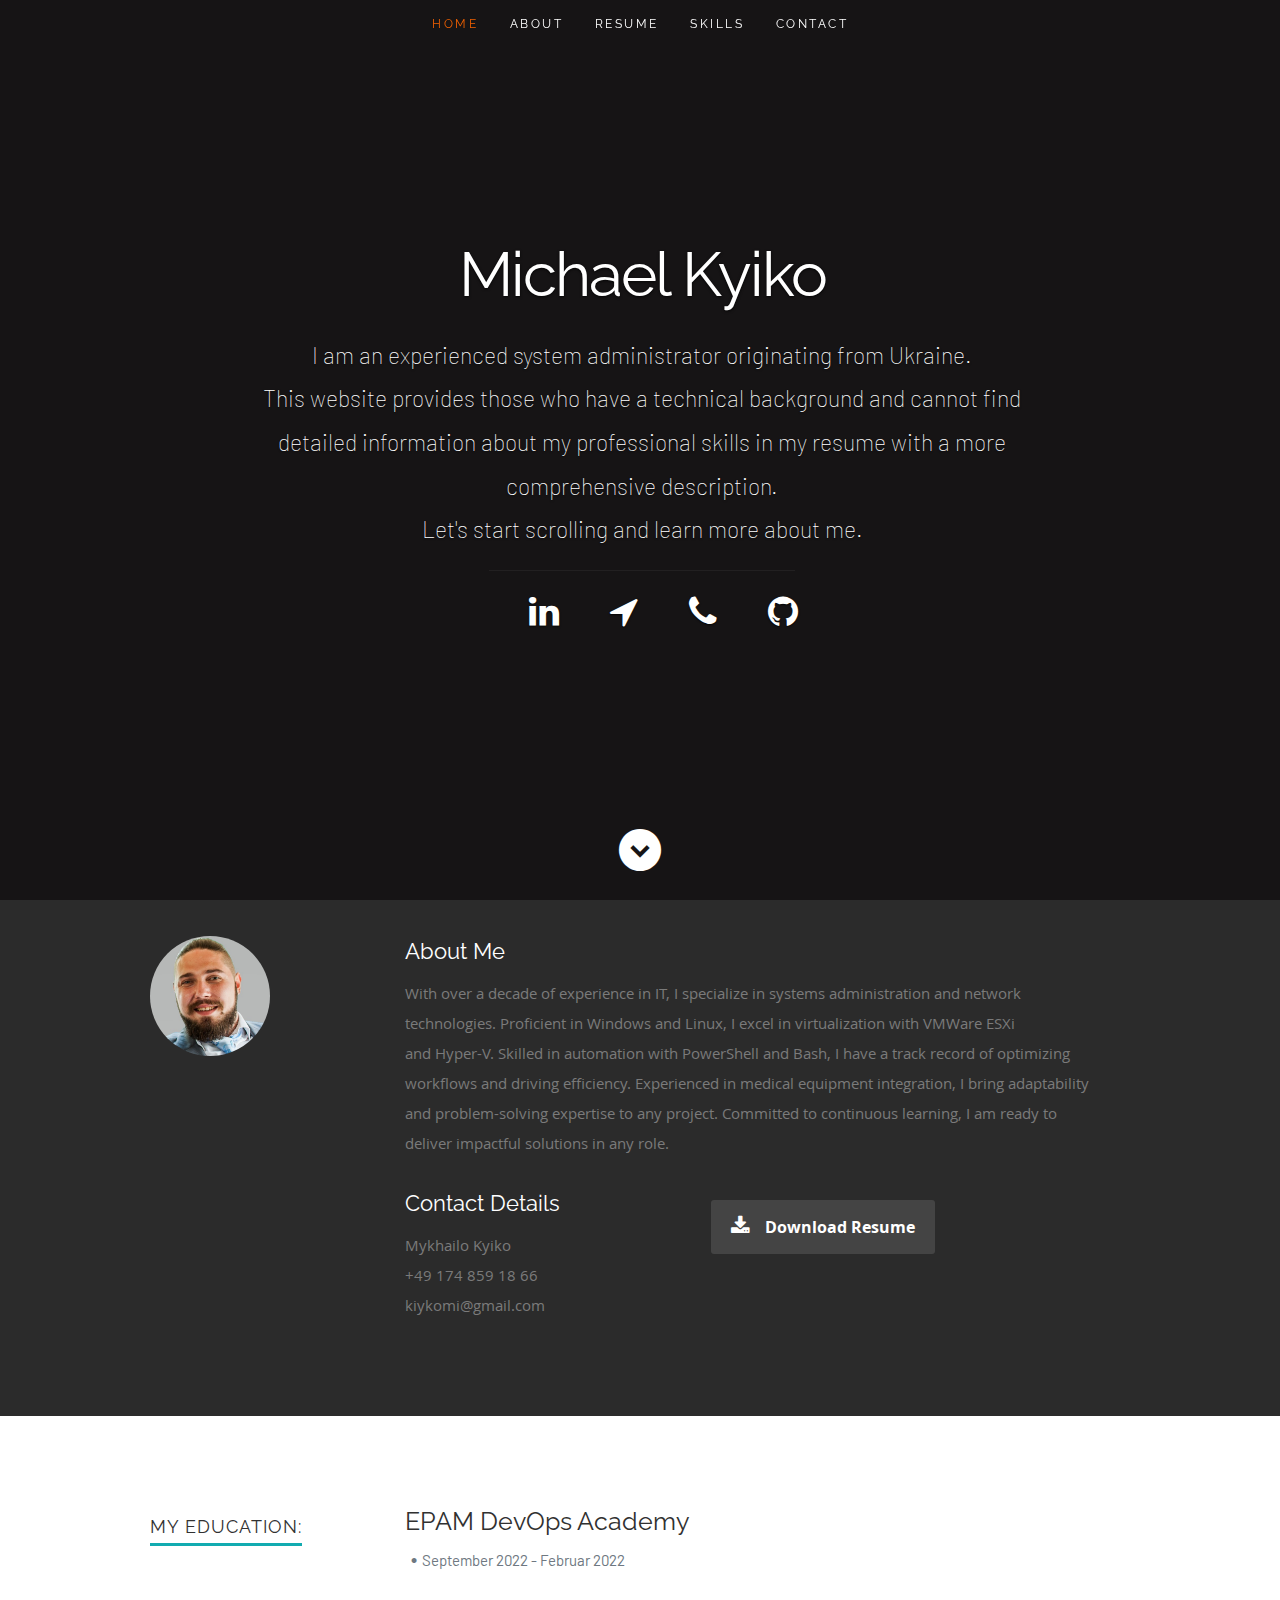
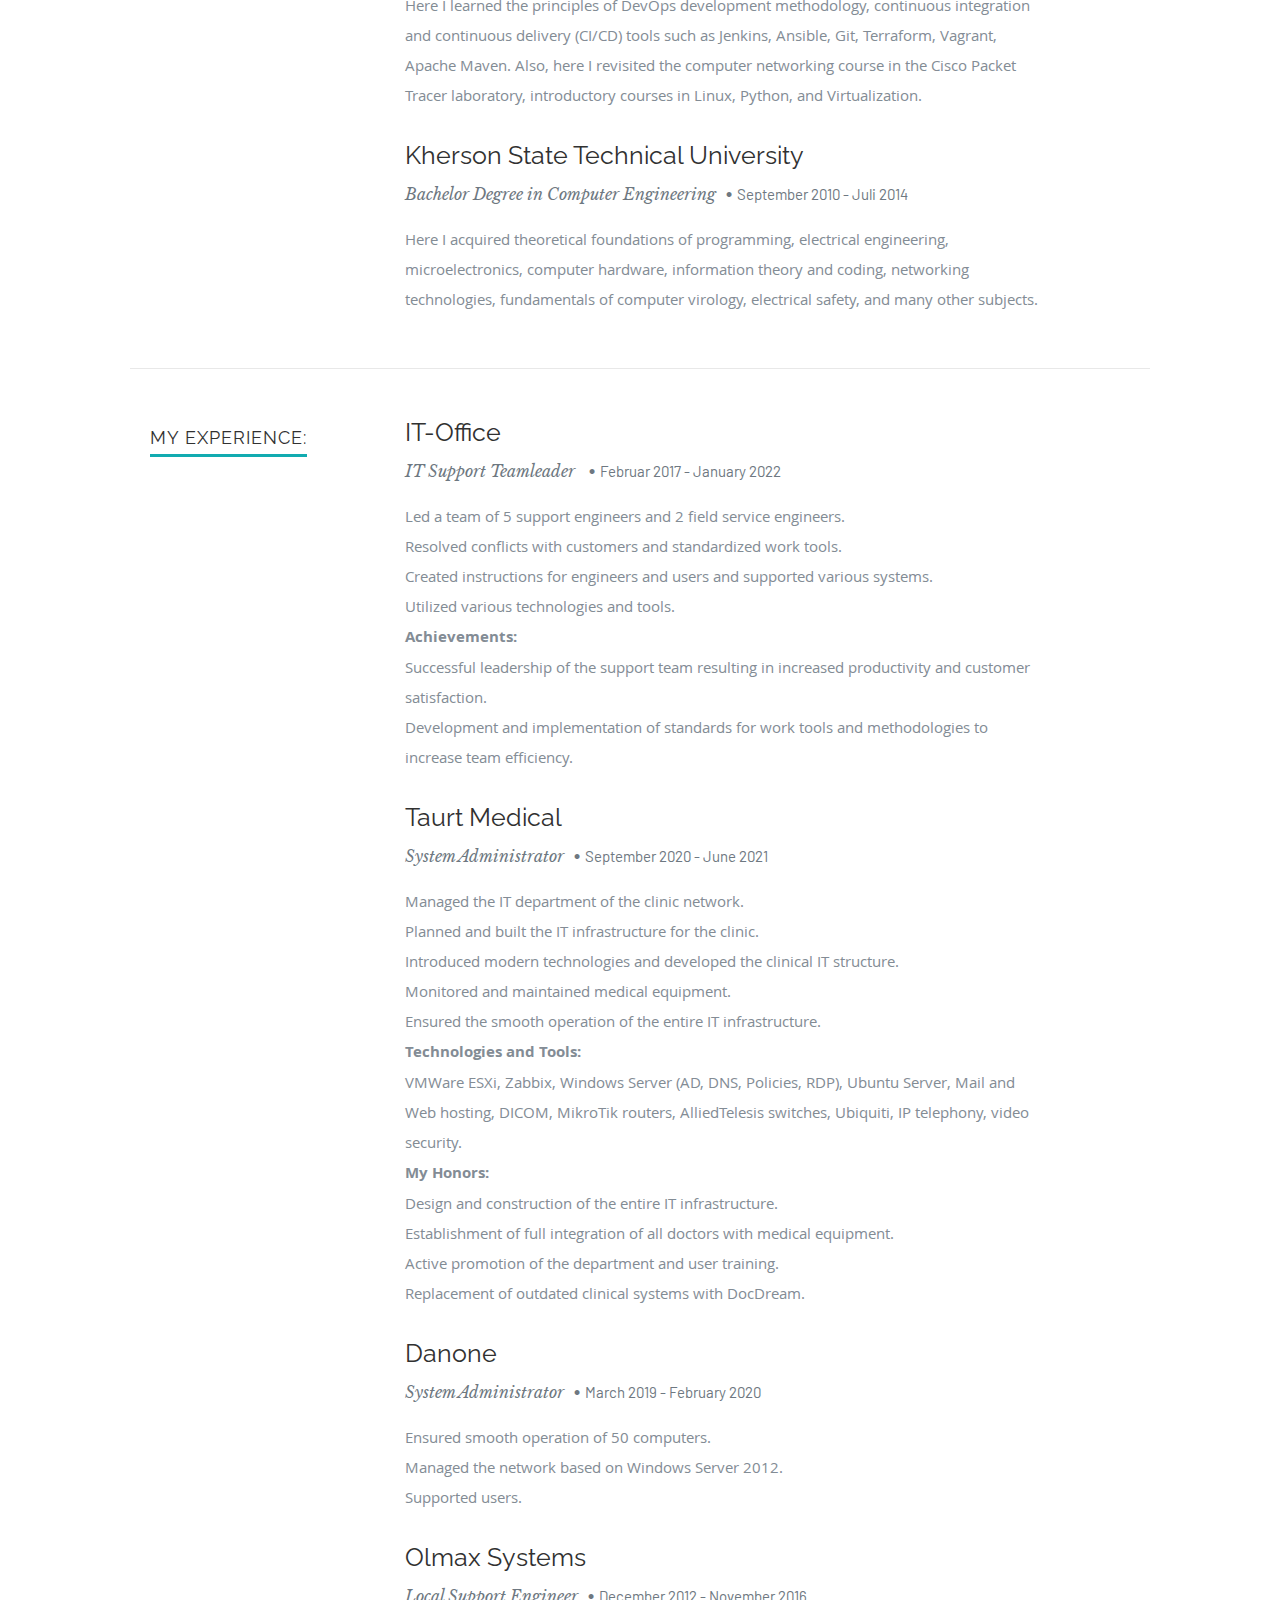
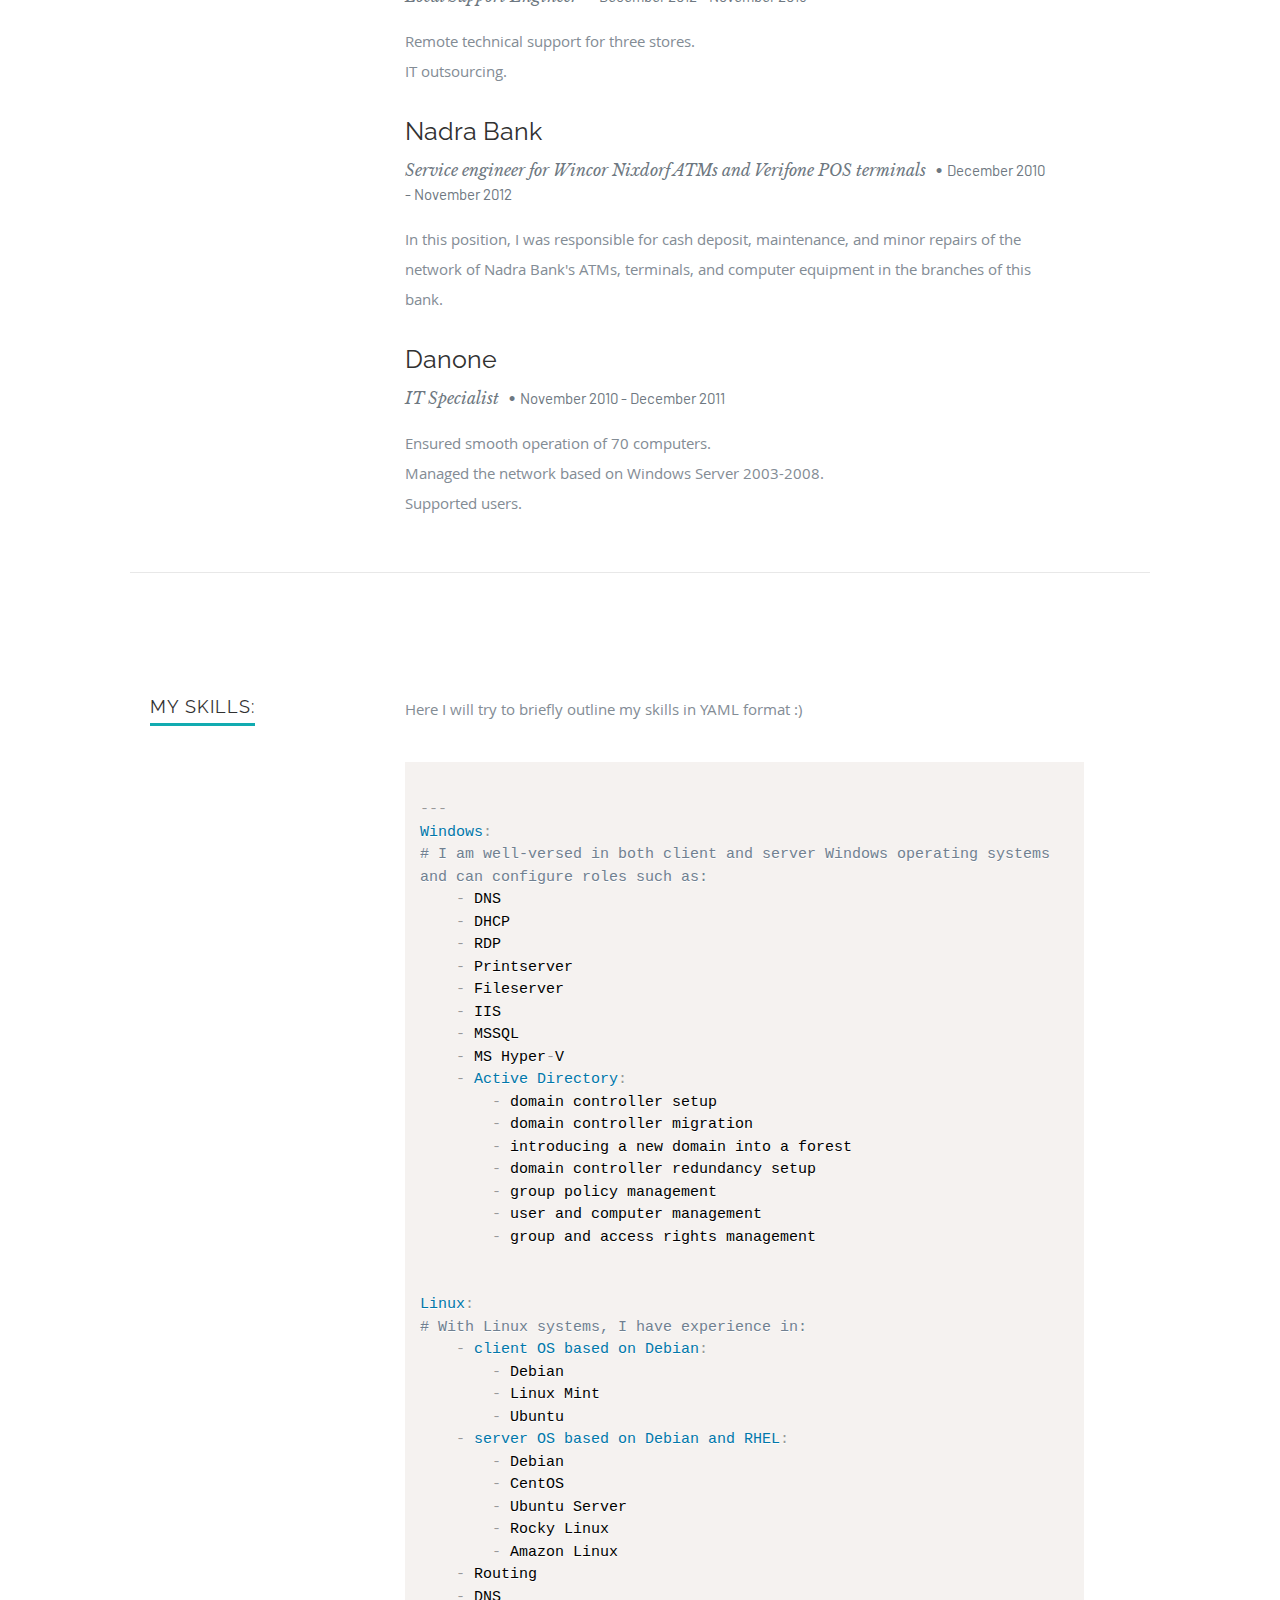
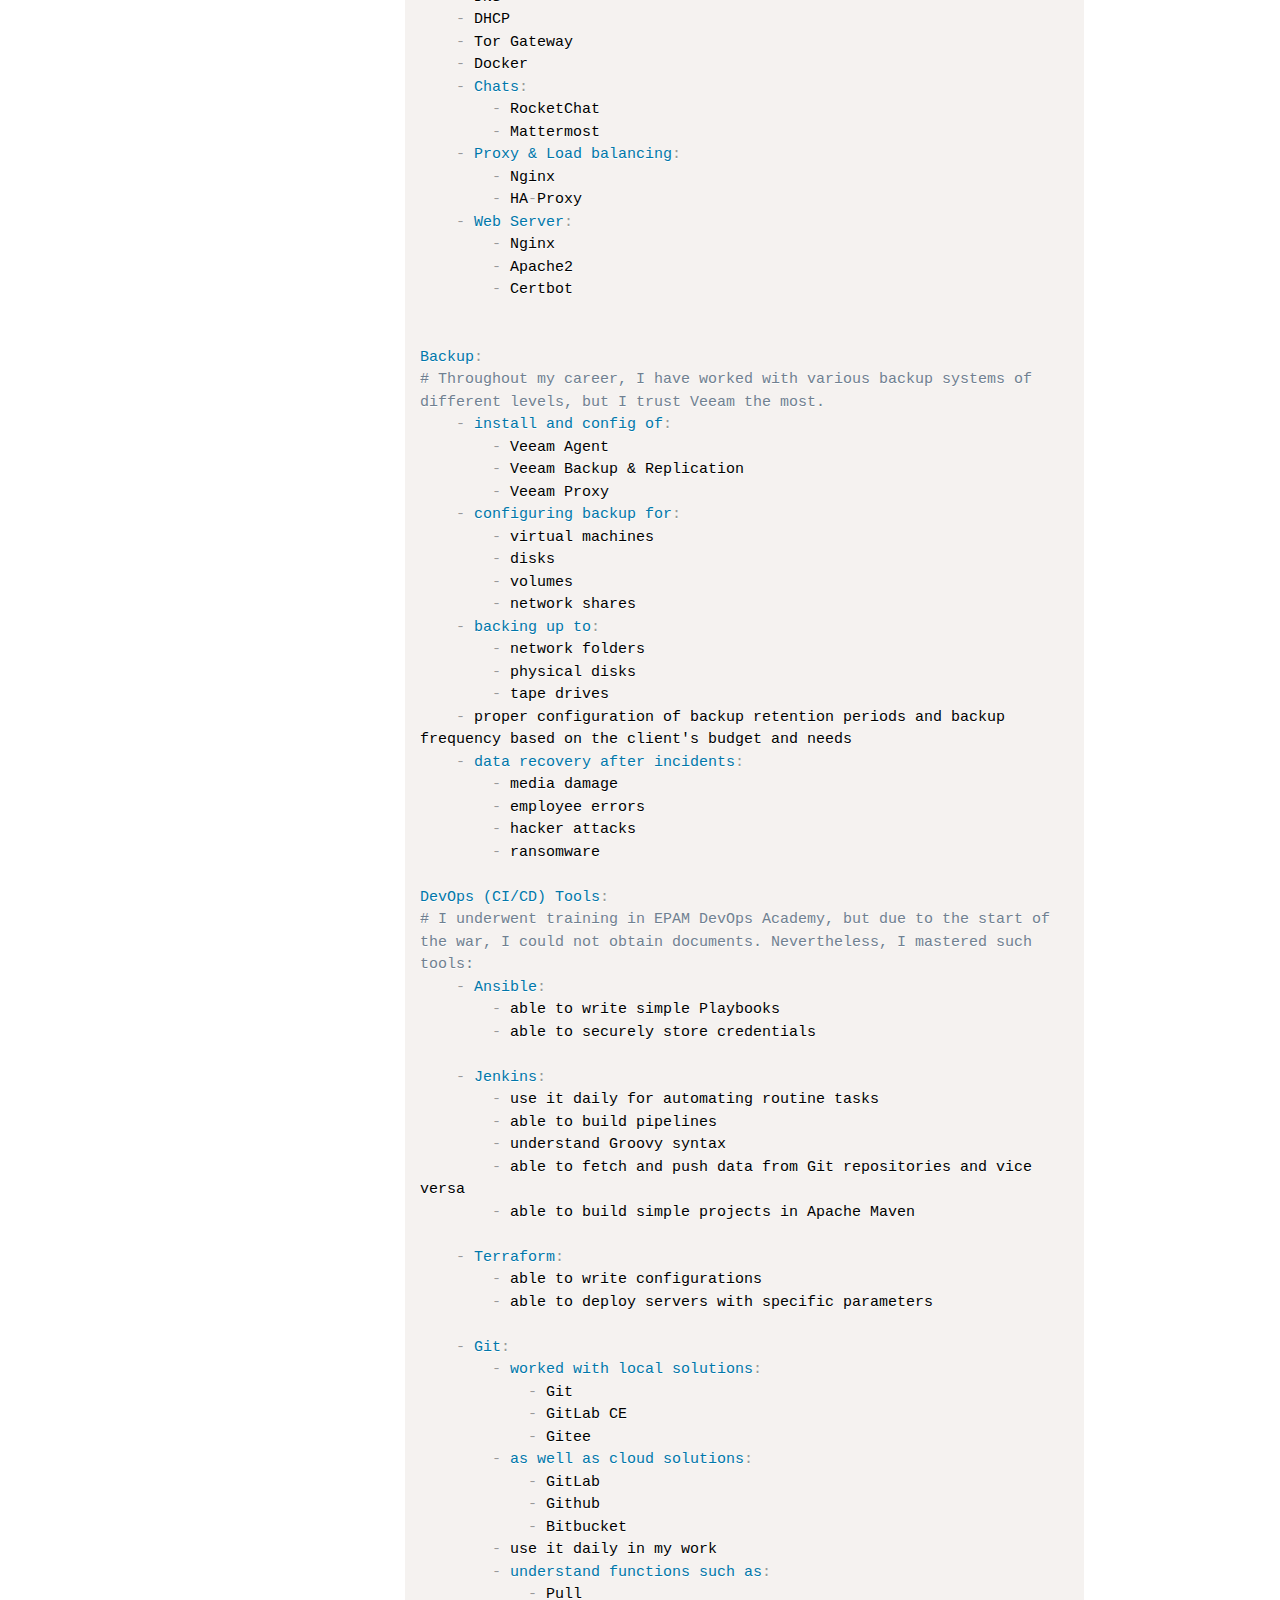
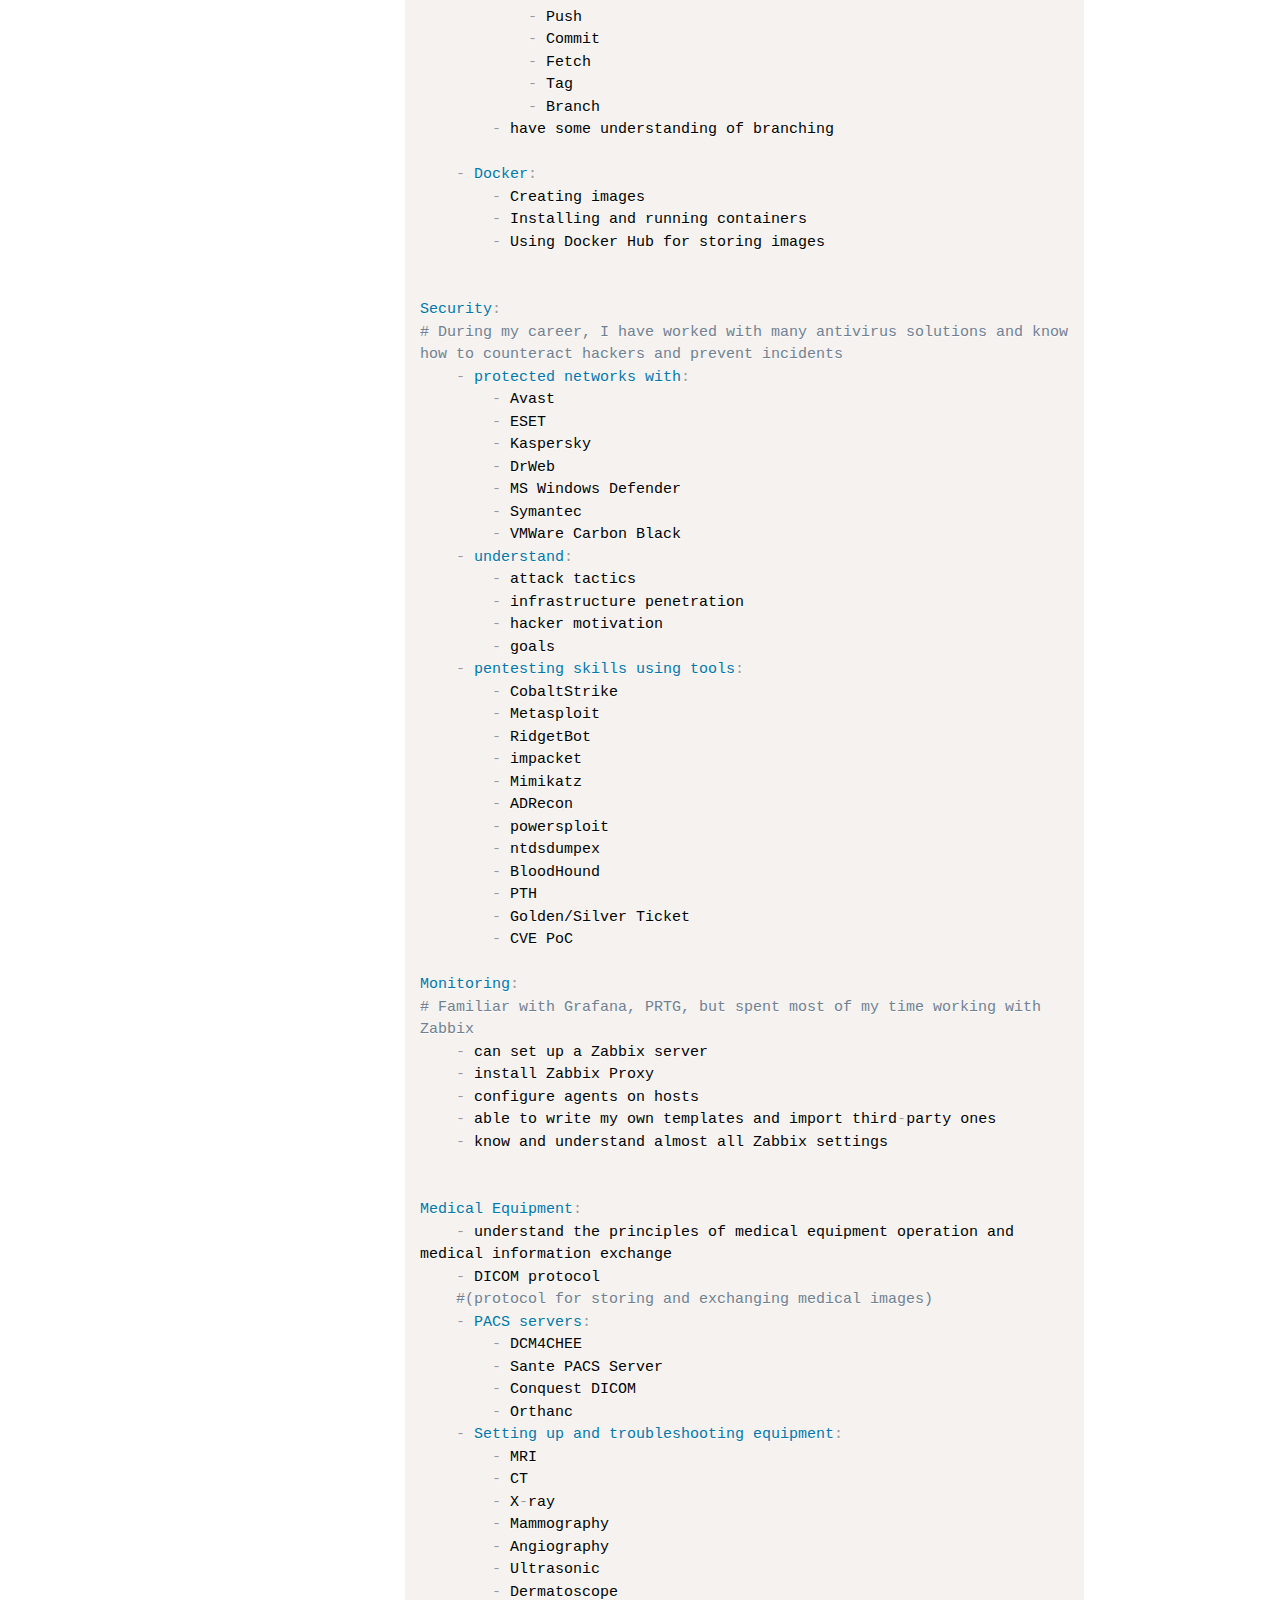
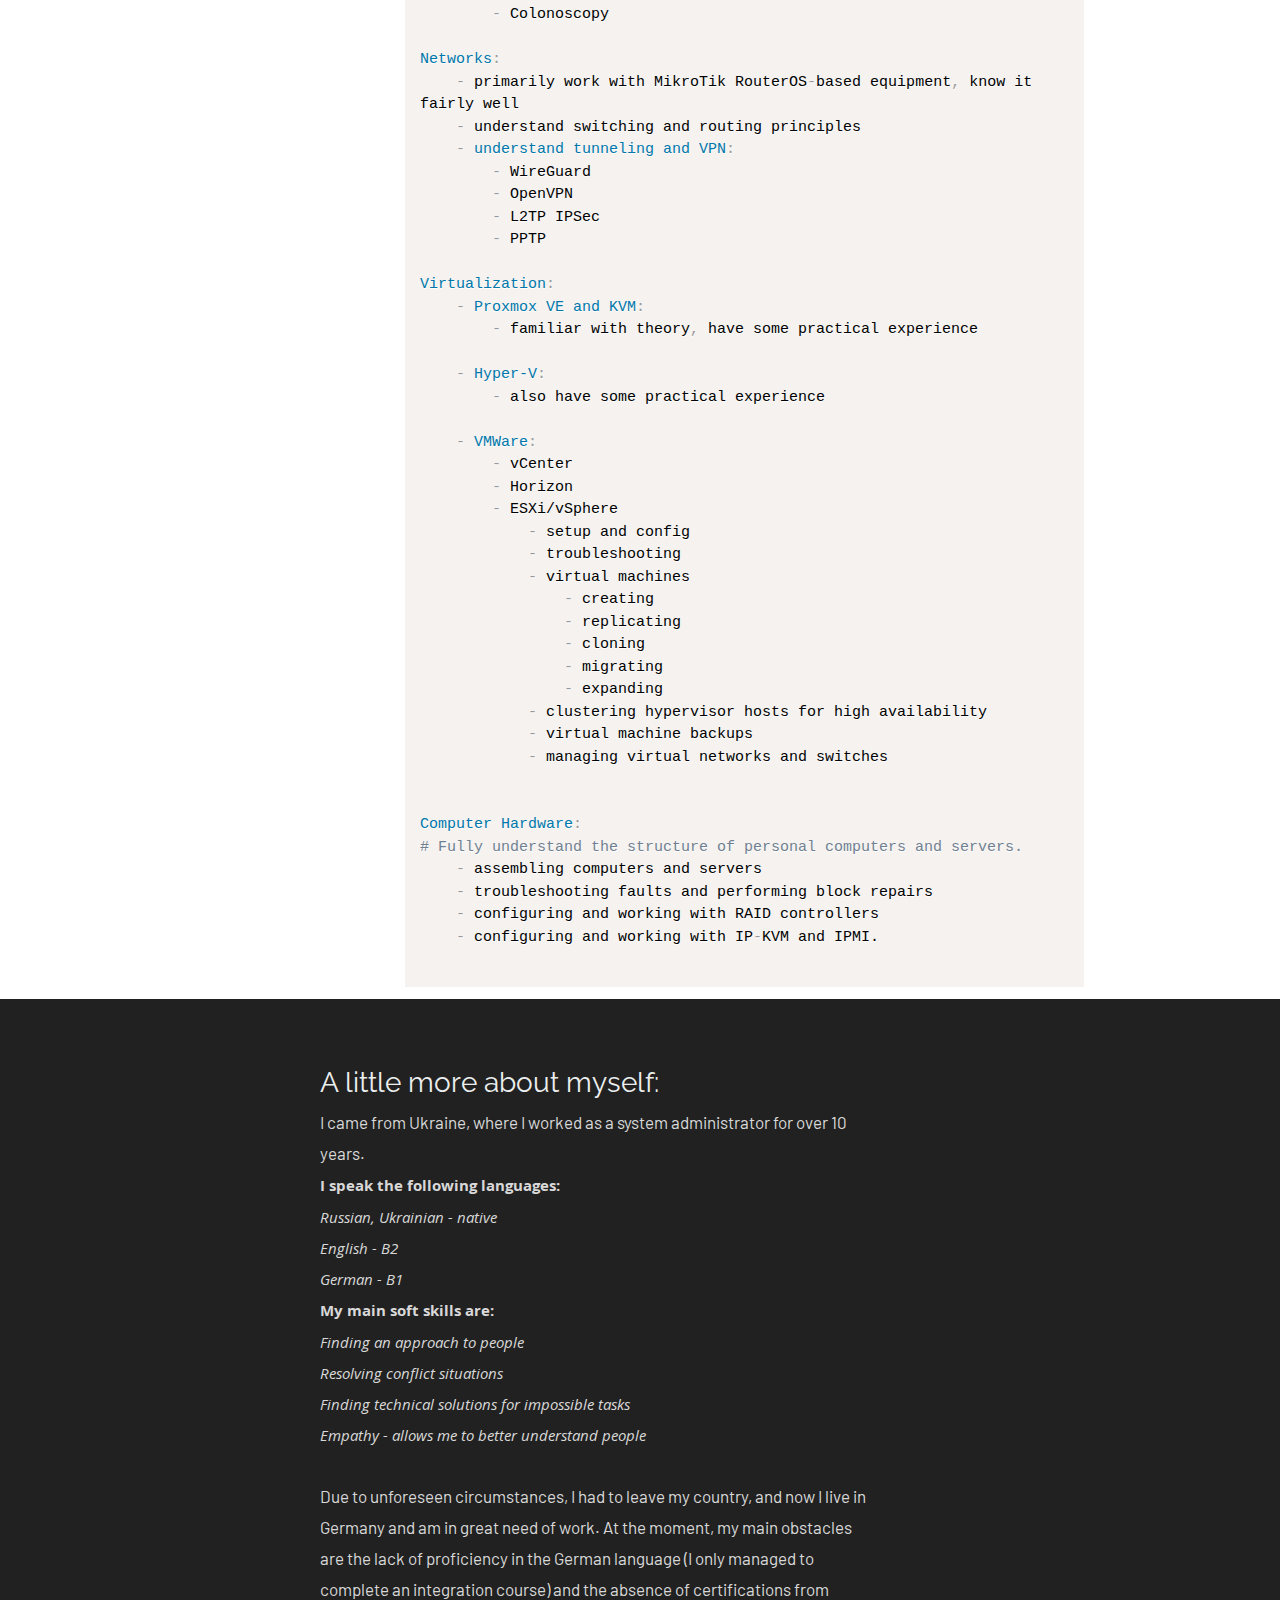
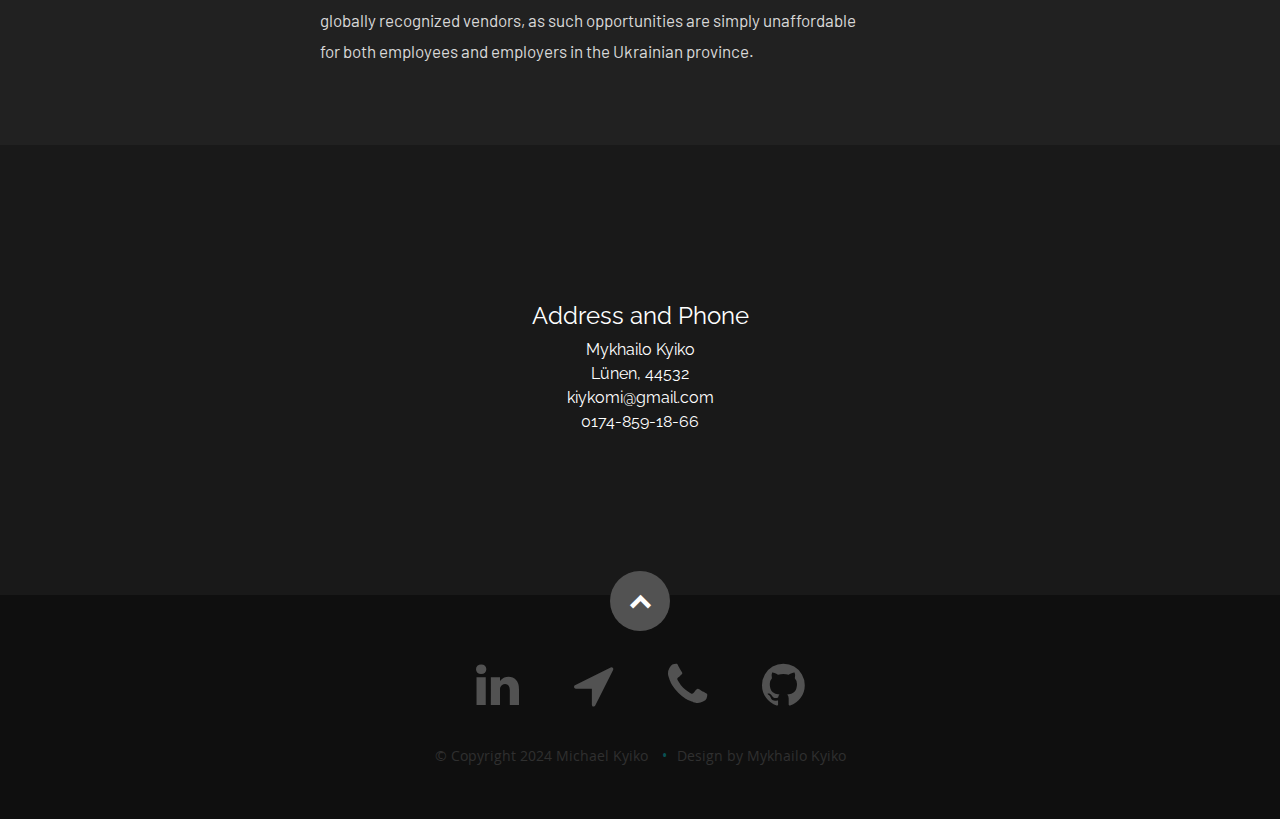
==== commit 97f7b651: "Changed fonts" ====
--- a/index.html
+++ b/index.html
@@ -17,6 +17,9 @@
 
 	<!-- CSS
     ================================================== -->
+	<link rel="preconnect" href="https://fonts.googleapis.com">
+	<link rel="preconnect" href="https://fonts.gstatic.com" crossorigin>
+	<link href="https://fonts.googleapis.com/css2?family=Barlow:ital,wght@0,100;0,200;0,300;0,400;0,500;0,600;0,700;0,800;0,900;1,100;1,200;1,300;1,400;1,500;1,600;1,700;1,800;1,900&family=Raleway:ital,wght@0,100..900;1,100..900&display=swap" rel="stylesheet">
    <link rel="stylesheet" href="css/default.css">
 	<link rel="stylesheet" href="css/layout.css">
    <link rel="stylesheet" href="css/media-queries.css">
--- a/css/default.css
+++ b/css/default.css
@@ -802,6 +802,122 @@
 	text-align: center !important;
 }
 
-
-
-
+.barlow-thin {
+  font-family: "Barlow", sans-serif;
+  font-weight: 100;
+  font-style: normal;
+}
+
+.barlow-extralight {
+  font-family: "Barlow", sans-serif;
+  font-weight: 200;
+  font-style: normal;
+}
+
+.barlow-light {
+  font-family: "Barlow", sans-serif;
+  font-weight: 300;
+  font-style: normal;
+}
+
+.barlow-regular {
+  font-family: "Barlow", sans-serif;
+  font-weight: 400;
+  font-style: normal;
+}
+
+.barlow-medium {
+  font-family: "Barlow", sans-serif;
+  font-weight: 500;
+  font-style: normal;
+}
+
+.barlow-semibold {
+  font-family: "Barlow", sans-serif;
+  font-weight: 600;
+  font-style: normal;
+}
+
+.barlow-bold {
+  font-family: "Barlow", sans-serif;
+  font-weight: 700;
+  font-style: normal;
+}
+
+.barlow-extrabold {
+  font-family: "Barlow", sans-serif;
+  font-weight: 800;
+  font-style: normal;
+}
+
+.barlow-black {
+  font-family: "Barlow", sans-serif;
+  font-weight: 900;
+  font-style: normal;
+}
+
+.barlow-thin-italic {
+  font-family: "Barlow", sans-serif;
+  font-weight: 100;
+  font-style: italic;
+}
+
+.barlow-extralight-italic {
+  font-family: "Barlow", sans-serif;
+  font-weight: 200;
+  font-style: italic;
+}
+
+.barlow-light-italic {
+  font-family: "Barlow", sans-serif;
+  font-weight: 300;
+  font-style: italic;
+}
+
+.barlow-regular-italic {
+  font-family: "Barlow", sans-serif;
+  font-weight: 400;
+  font-style: italic;
+}
+
+.barlow-medium-italic {
+  font-family: "Barlow", sans-serif;
+  font-weight: 500;
+  font-style: italic;
+}
+
+.barlow-semibold-italic {
+  font-family: "Barlow", sans-serif;
+  font-weight: 600;
+  font-style: italic;
+}
+
+.barlow-bold-italic {
+  font-family: "Barlow", sans-serif;
+  font-weight: 700;
+  font-style: italic;
+}
+
+.barlow-extrabold-italic {
+  font-family: "Barlow", sans-serif;
+  font-weight: 800;
+  font-style: italic;
+}
+
+.barlow-black-italic {
+  font-family: "Barlow", sans-serif;
+  font-weight: 900;
+  font-style: italic;
+}
+
+// <uniquifier>: Use a unique and descriptive class name
+// <weight>: Use a value from 100 to 900
+
+.raleway-<uniquifier> {
+  font-family: "Raleway", sans-serif;
+  font-optical-sizing: auto;
+  font-weight: <weight>;
+  font-style: normal;
+}
+
+
--- a/css/layout.css
+++ b/css/layout.css
@@ -53,14 +53,16 @@
 
 header .banner-text { width: 100%; }
 header .banner-text h1 {
-   font: 62px/1.9em 'opensans-bold', sans-serif;
+   font: 62px/1.9em 'Raleway', sans-serif;
    color: #fff;
    letter-spacing: -2px;
    margin: 0 auto;
    text-shadow: 0px 1px 3px rgba(0, 0, 0, .8);
 }
 header .banner-text h3 {
-   font: 23px/1.9em 'librebaskerville-regular', serif;
+   font: 23px/1.9em 'Barlow', serif;
+	font-weight: 100;
+  font-style: normal;
    color: #fff;
    margin: 0 auto;
    width: 80%;
@@ -127,7 +129,7 @@
 
 /* nav-wrap */
 #nav-wrap {
-   font: 12px 'opensans-bold', sans-serif;
+   font: 12px 'Raleway', sans-serif;
    width: 100%;
    text-transform: uppercase;
    letter-spacing: 2.5px;
@@ -194,7 +196,7 @@
 #about a:hover, #about a:focus { color: #11ABB0; }
 
 #about h2 {
-   font: 22px/30px 'opensans-bold', sans-serif;
+   font: 22px/30px 'Raleway', sans-serif;
    color: #fff;
    margin-bottom: 12px;
 }
@@ -243,16 +245,17 @@
 #resume a:hover, #resume a:focus { color: #313131; }
 
 #resume h1 {
-   font: 18px/24px 'opensans-bold', sans-serif;
+   font: 18px/24px 'Raleway', sans-serif;
    text-transform: uppercase;
    letter-spacing: 1px;
 }
 #resume h1 span {
+	
    border-bottom: 3px solid #11ABB0;
    padding-bottom: 6px;
 }
 #resume h3 {
-   font: 25px/30px 'opensans-bold', sans-serif;
+   font: 25px/30px 'Raleway', sans-serif;
 }
 
 #resume .header-col { padding-top: 9px; }
@@ -270,11 +273,12 @@
    margin-top: 9px;
 }
 #resume .info span {
+	font
    margin-right: 5px;
    margin-left: 5px;
 }
 #resume .date {
-   font: 15px/24px 'opensans-regular', sans-serif;
+   font: 15px/24px 'Barlow', sans-serif;
    margin-top: 6px;
 }
 
@@ -300,7 +304,7 @@
   	border-radius: 3px;
 }
 .bars li em {
-	font: 15px 'opensans-bold', sans-serif;
+	font: 15px 'Raleway', sans-serif;
    color: #313131;
 	text-transform: uppercase;
    letter-spacing: 2px;
@@ -337,7 +341,7 @@
 #portfolio a:hover, #portfolio a:focus { color: #313131; }
 
 #portfolio h1 {
-   font: 18px/24px 'opensans-bold', sans-serif;
+   font: 18px/24px 'Raleway', sans-serif;
    text-transform: uppercase;
    letter-spacing: 1px;
 }
@@ -346,7 +350,7 @@
    padding-bottom: 6px;
 }
 #portfolio h3 {
-   font: 25px/30px 'opensans-bold', sans-serif;
+   font: 25px/30px 'Raleway', sans-serif;
 }
 
 #portfolio .header-col { padding-top: 1px; }
@@ -364,7 +368,7 @@
    margin-left: 5px;
 }
 #portfolio .date {
-   font: 15px/24px 'opensans-regular', sans-serif;
+   font: 15px/24px 'Barlow', sans-serif;
    margin-top: 6px;
 }
 
@@ -390,7 +394,7 @@
   	border-radius: 3px;
 }
 .bars li em {
-	font: 15px 'opensans-bold', sans-serif;
+	font: 15px 'Raleway', sans-serif;
    color: #313131;
 	text-transform: uppercase;
    letter-spacing: 2px;
@@ -421,17 +425,17 @@
 }
 .popup-modal .description-box { padding: 12px 36px 18px 36px; }
 .popup-modal .description-box h4 {
-   font: 15px/24px 'opensans-bold', sans-serif;
+   font: 15px/24px 'Raleway', sans-serif;
 	margin-bottom: 12px;
    color: #111;
 }
 .popup-modal .description-box p {
-	font: 14px/24px 'opensans-regular', sans-serif;
+	font: 14px/24px 'Barlow', sans-serif;
    color: #A1A1A1;
    margin-bottom: 12px;
 }
 .popup-modal .description-box .categories {
-   font: 11px/21px 'opensans-light', sans-serif;
+   font: 11px/21px 'Barlow', sans-serif;
    color: #A1A1A1;
    text-transform: uppercase;
    letter-spacing: 2px;
@@ -448,7 +452,7 @@
 }
 .popup-modal .link-box a {
    color: #fff;
-	font: 11px/21px 'opensans-bold', sans-serif;
+	font: 11px/21px 'Raleway', sans-serif;
 	text-transform: uppercase;
    letter-spacing: 3px;
    cursor: pointer;
@@ -488,7 +492,7 @@
    padding-bottom: 48px;
 }
 #call-to-action h1 {
-   font: 18px/24px 'opensans-bold', sans-serif;
+   font: 18px/24px 'Raleway', sans-serif;
    text-transform: uppercase;
    letter-spacing: 3px;
    color: #fff;
@@ -508,7 +512,7 @@
    margin-top: 12px;
 }
 #call-to-action h2 {
-   font: 28px/36px 'opensans-bold', sans-serif;
+   font: 28px/36px 'Raleway', sans-serif;
    color: #EBEEEE;
    margin-bottom: 6px;
 }
@@ -531,7 +535,7 @@
    color: #0D0D0D;
 }
 #call-to-action p span {
-	font-family: 'opensans-semibold', sans-serif; 
+	font-family: 'Barlow', sans-serif; 
 	color: #D8D8D8;
 }
 
@@ -643,7 +647,7 @@
 #contact a:hover, #contact a:focus { color: #fff; }
 
 #contact h1 {
-   font: 18px/24px 'opensans-bold', sans-serif;
+   font: 18px/24px 'Raleway', sans-serif;
    text-transform: uppercase;
    letter-spacing: 3px;
    color: #EBEEEE;
@@ -651,7 +655,7 @@
 }
 #contact h1 span { display: none; }
 #contact h1:before {
-   font-family: 'FontAwesome';
+   font-family: 'Barlow';
    content: "\f0e0";
 	padding-right: 10px;
 	font-size: 72px;
@@ -661,17 +665,17 @@
    color: #ebeeee;
 }
 #contact h2 {
-   font: 24px/32px 'opensans-bold', sans-serif;
+   font: 24px/32px 'Raleway', sans-serif;
    color: #fff;
    margin-bottom: 6px;
 }
 #contact h4 {
-   font: 16px/24px 'opensans-bold', sans-serif;
+   font: 16px/24px 'Raleway', sans-serif;
    color: #fff;
    margin-bottom: 6px;
 }
 #contact p.lead {
-   font: 18px/36px 'opensans-light', sans-serif;
+   font: 18px/36px 'Raleway', sans-serif;
    padding-right: 3%;
 }
 #contact .header-col { padding-top: 6px; }
@@ -680,7 +684,7 @@
 /* contact form */
 #contact form { margin-bottom: 30px; }
 #contact label {
-   font: 15px/24px 'opensans-bold', sans-serif;
+   font: 15px/24px 'Raleway', sans-serif;
    margin: 12px 0;
    color: #EBEEEE;
 	display: inline-block;
@@ -762,7 +766,7 @@
    display: block;
 }
 #twitter li b a {
-   font: 13px/36px 'opensans-regular', Sans-serif;
+   font: 13px/36px 'Barlow', Sans-serif;
    color: #474747 !important;
    border: none;
 }
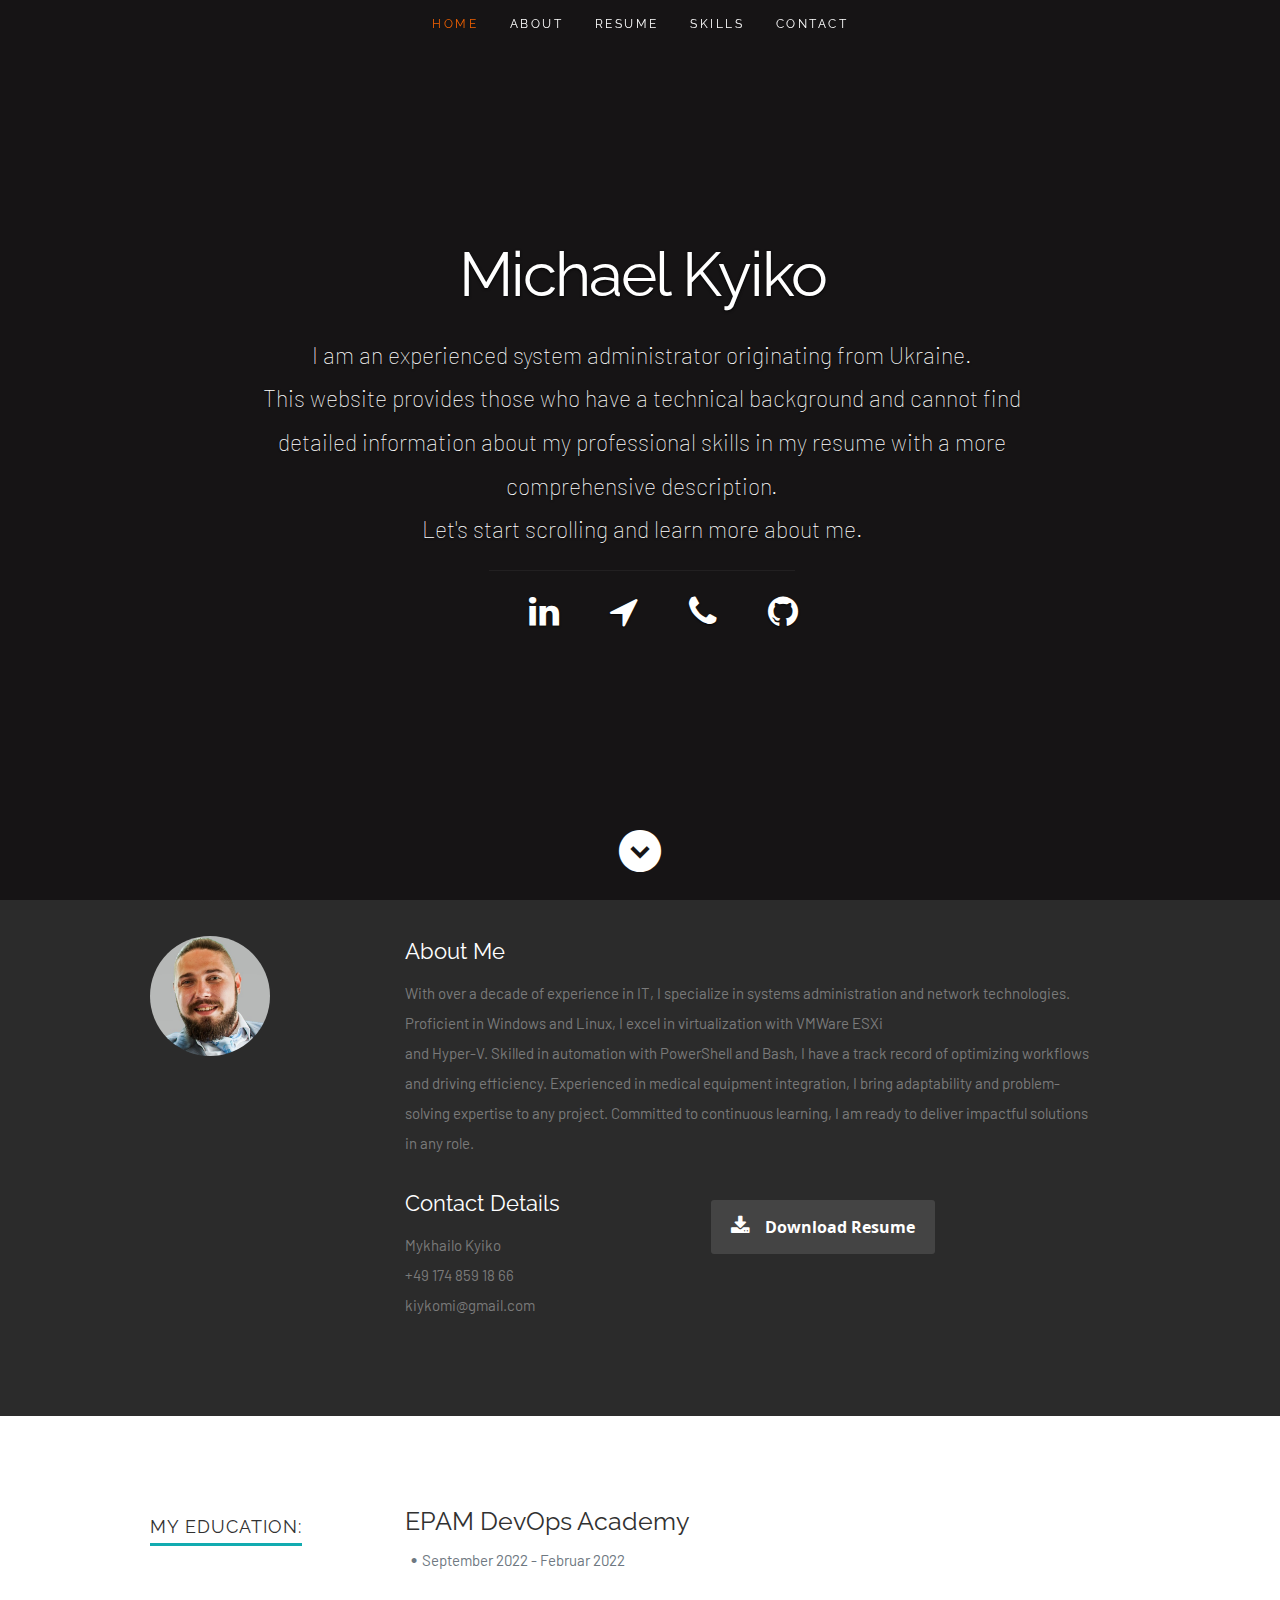
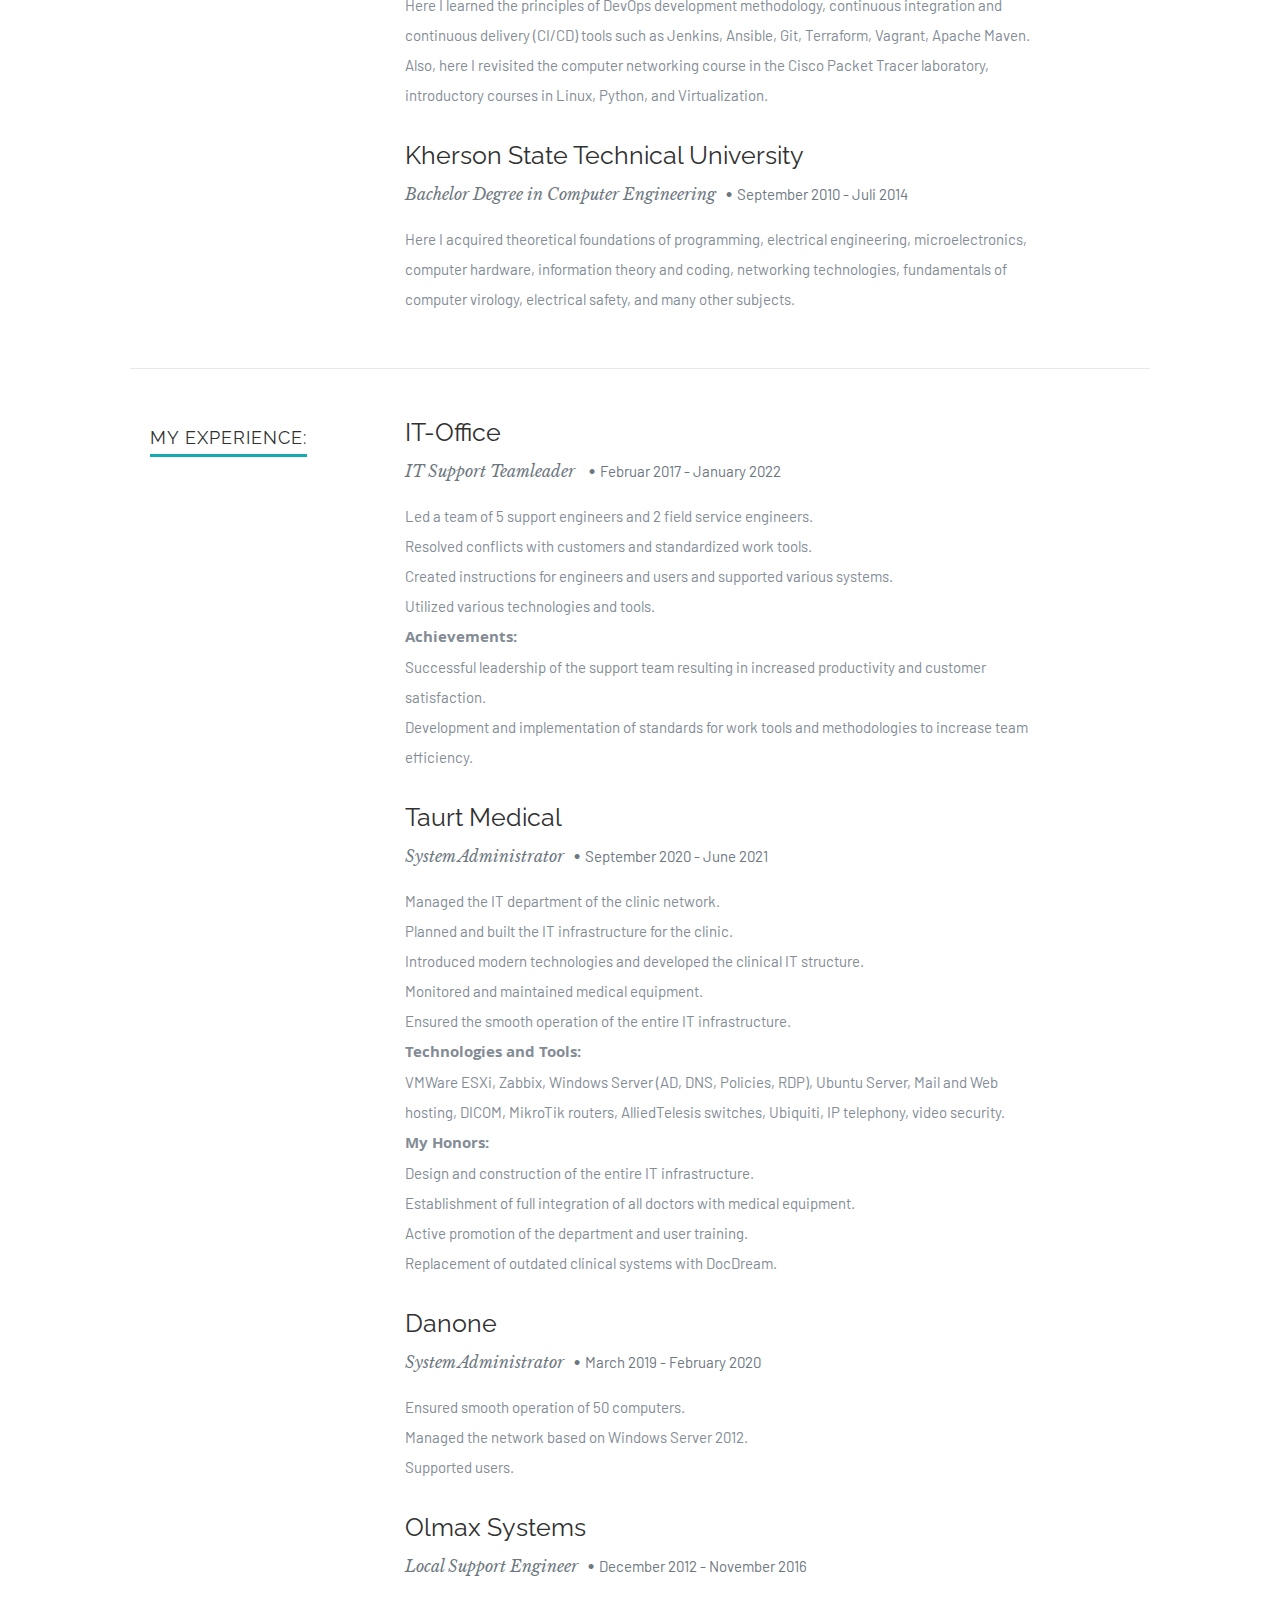
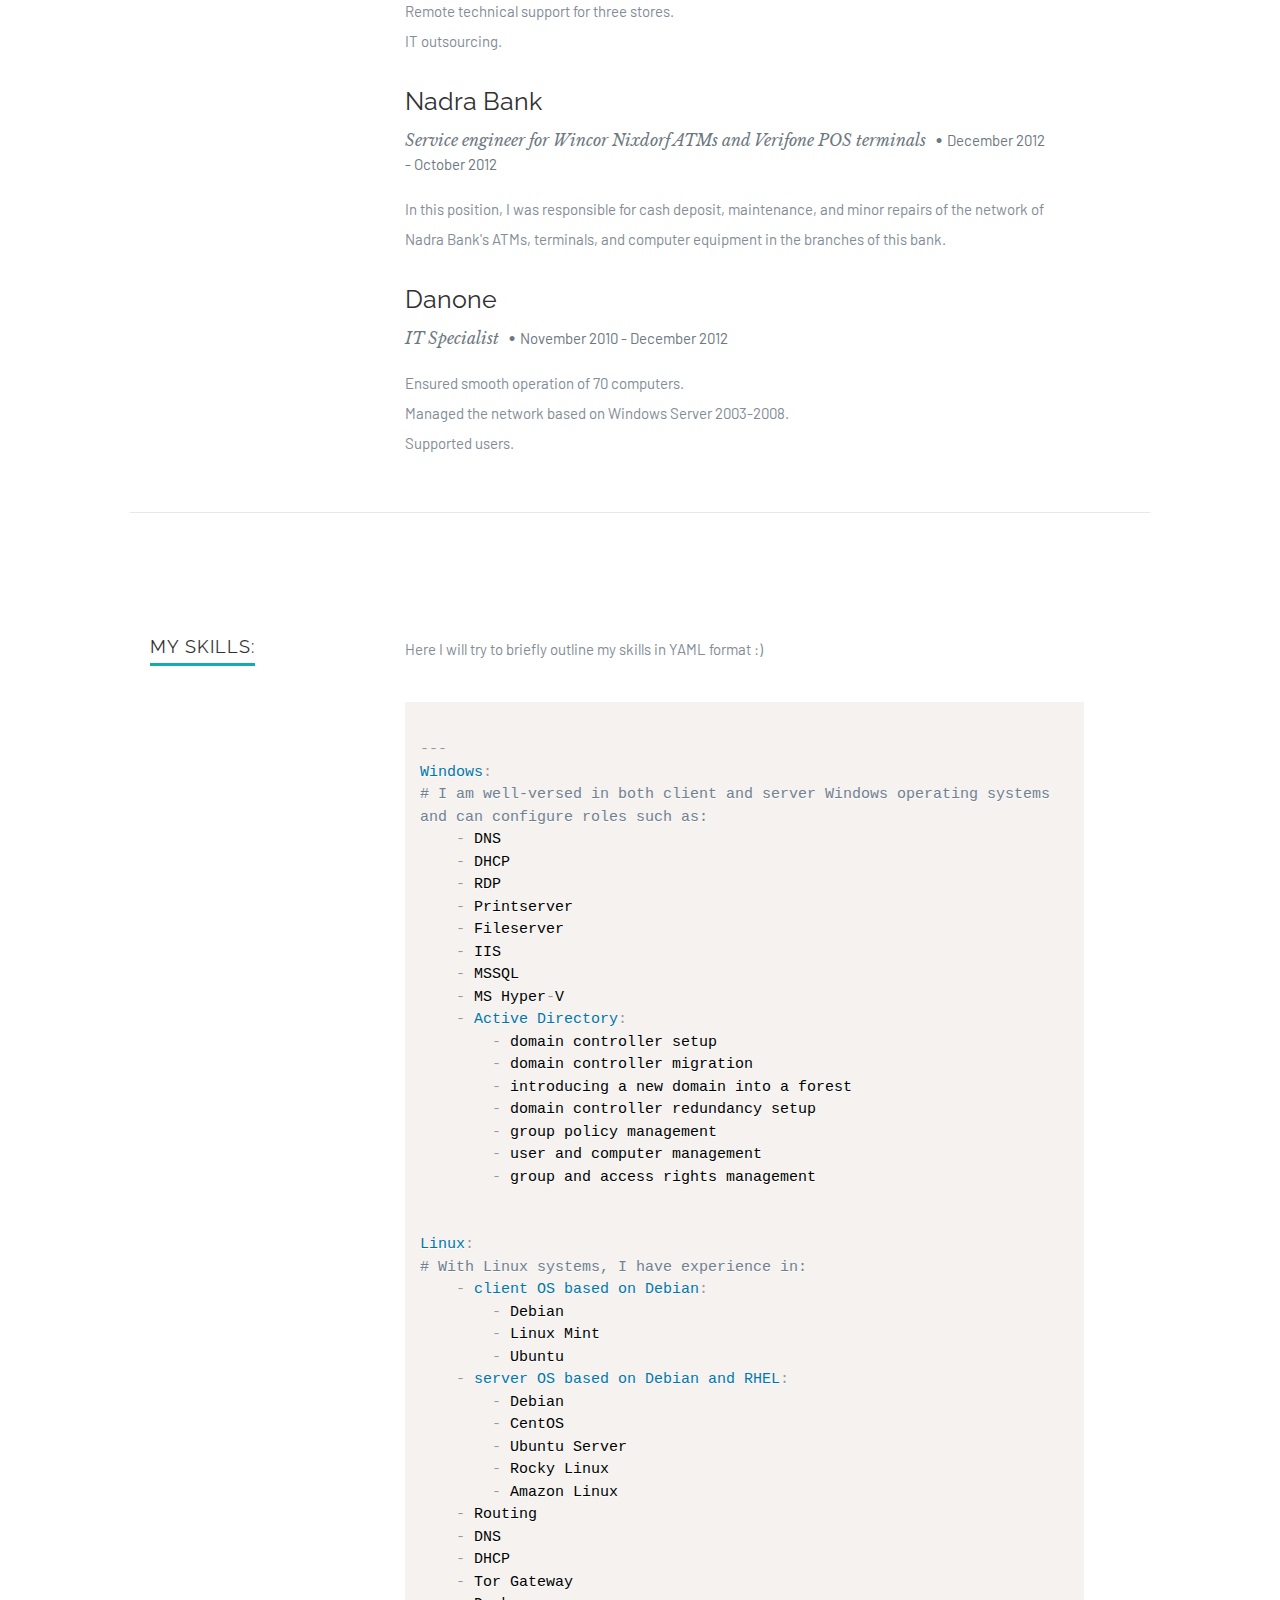
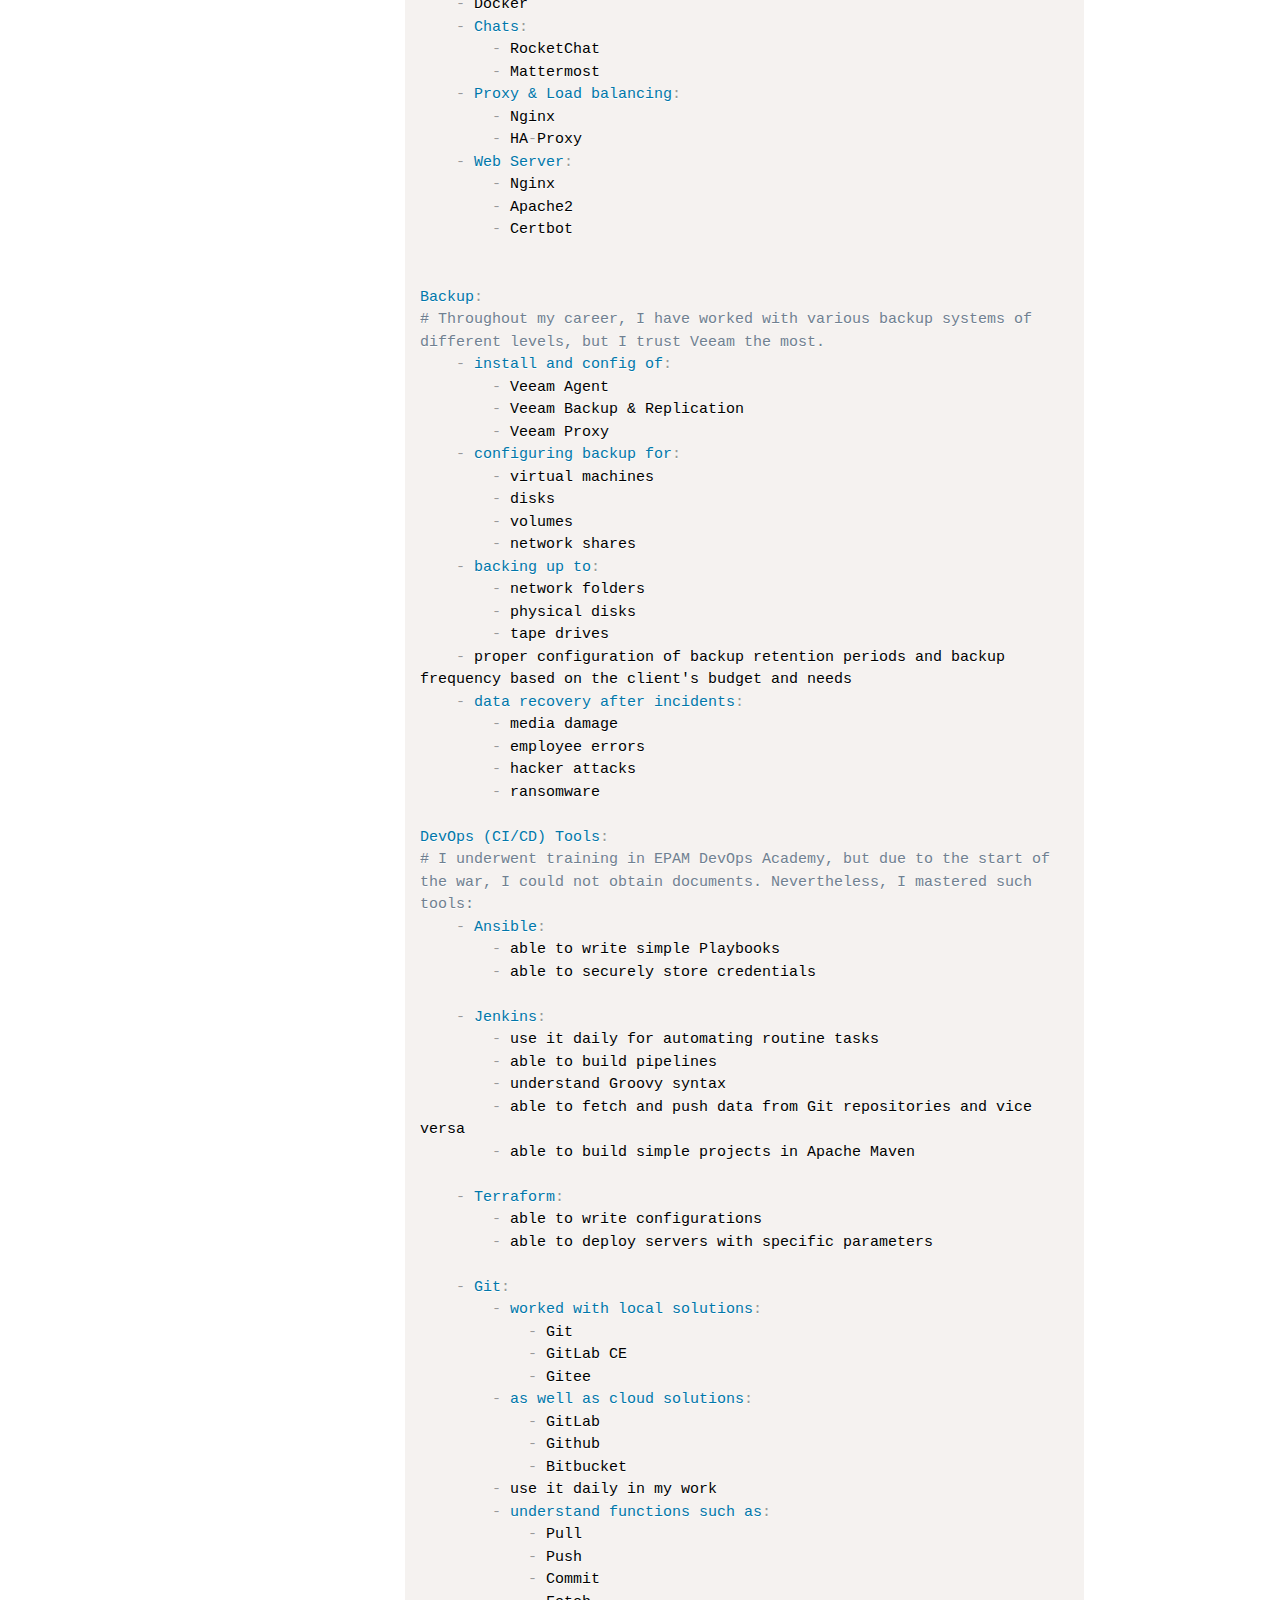
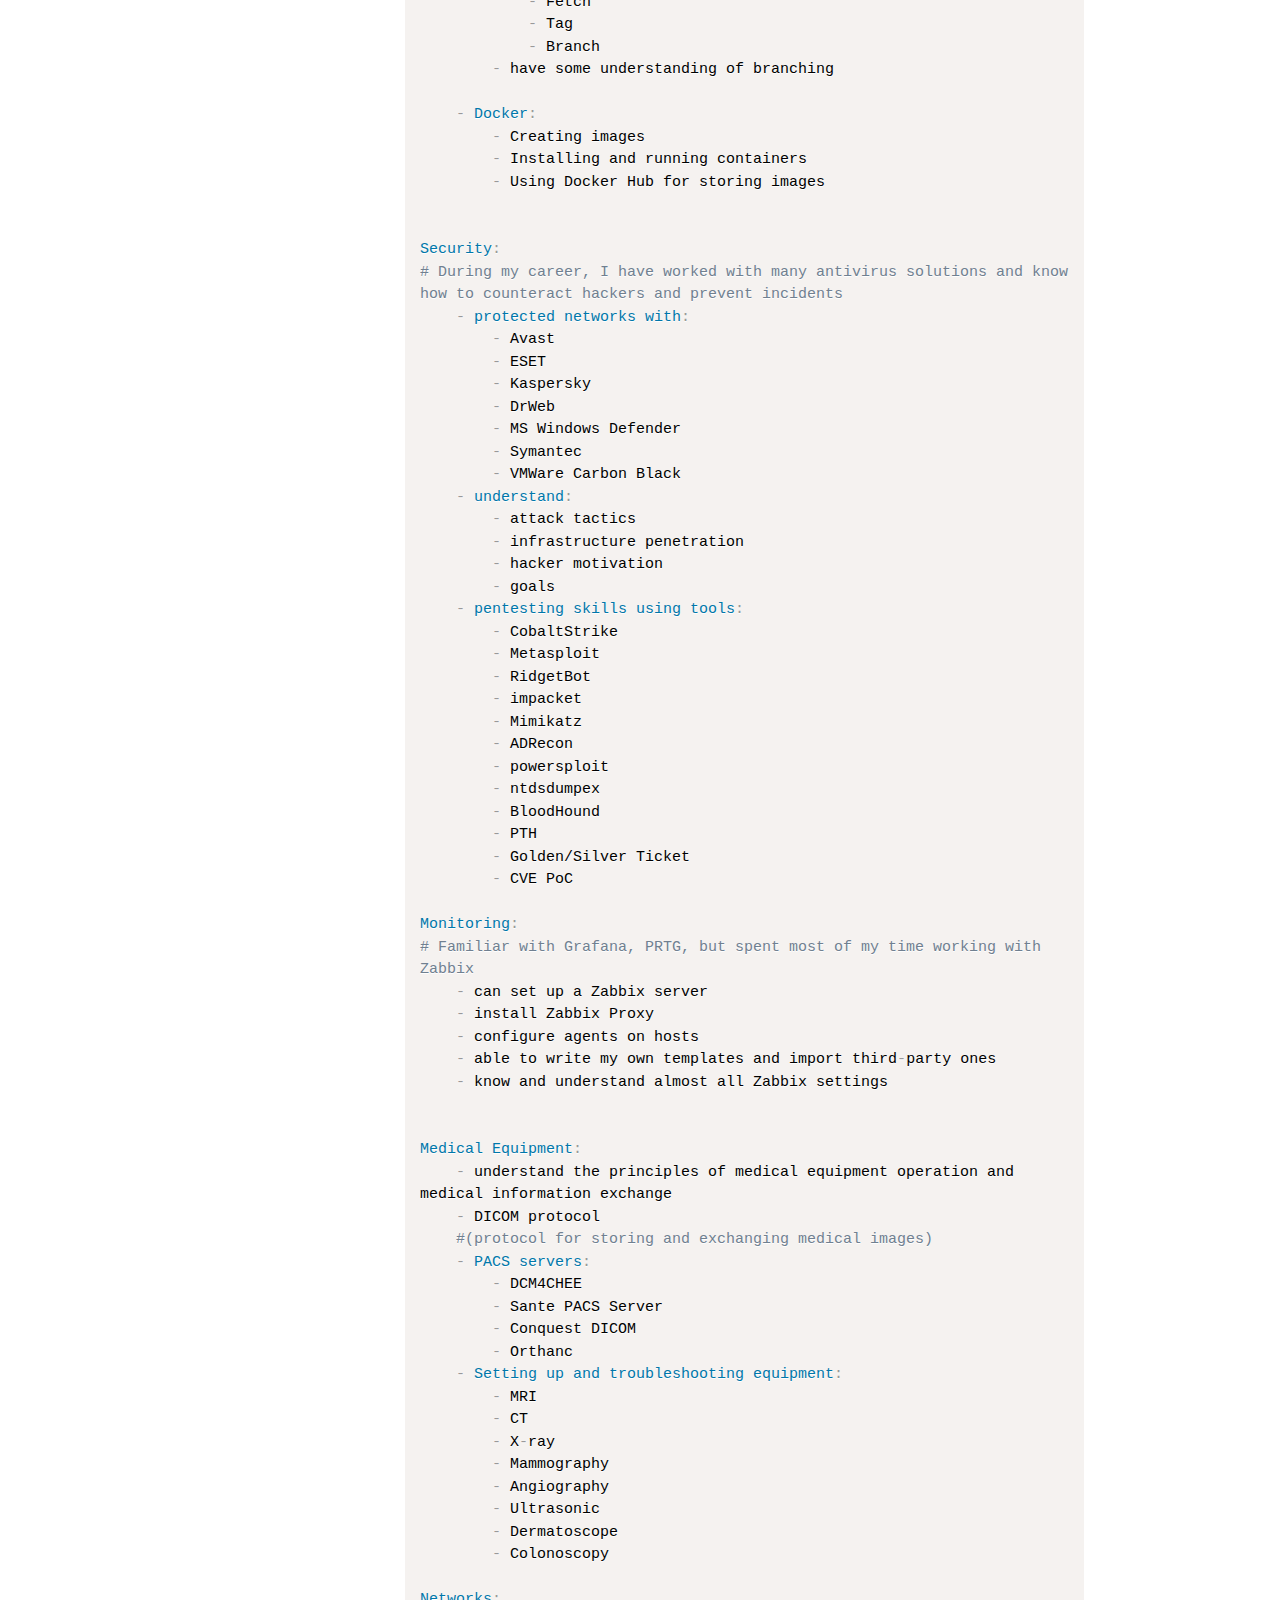
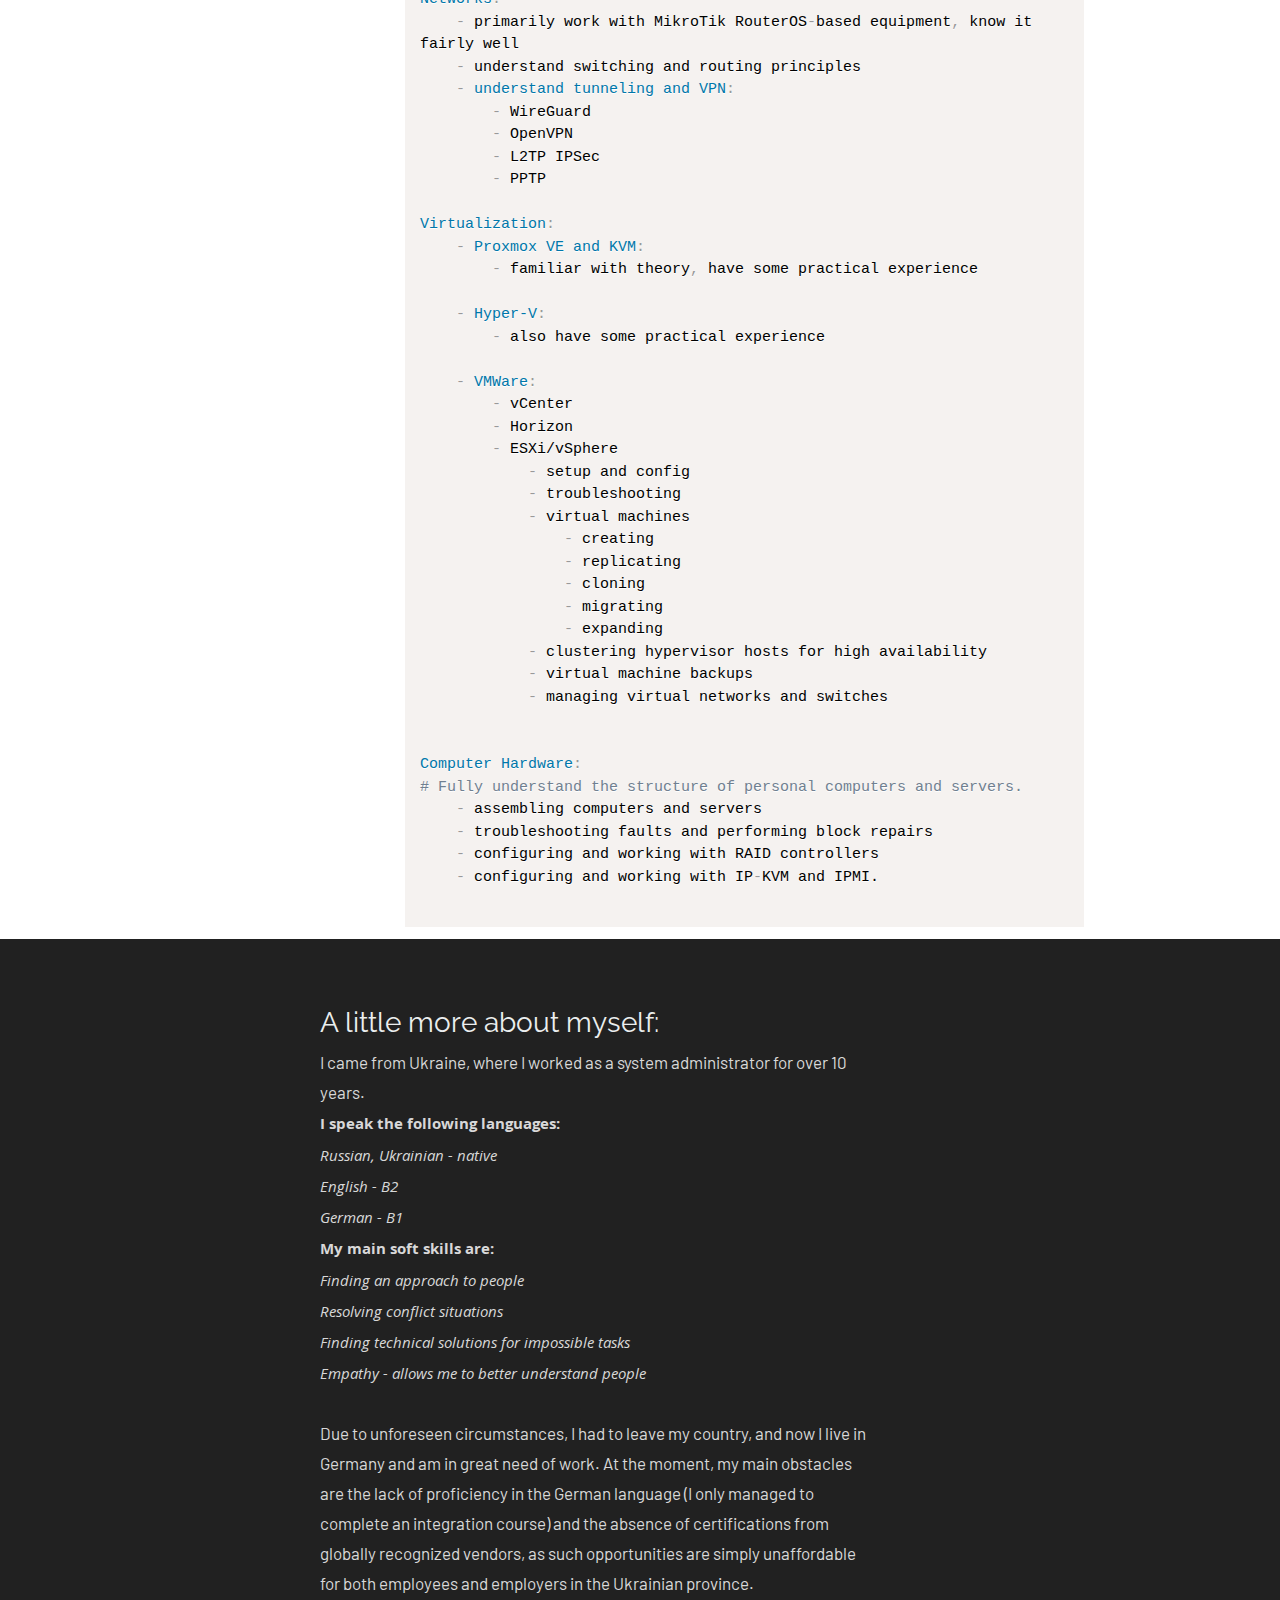
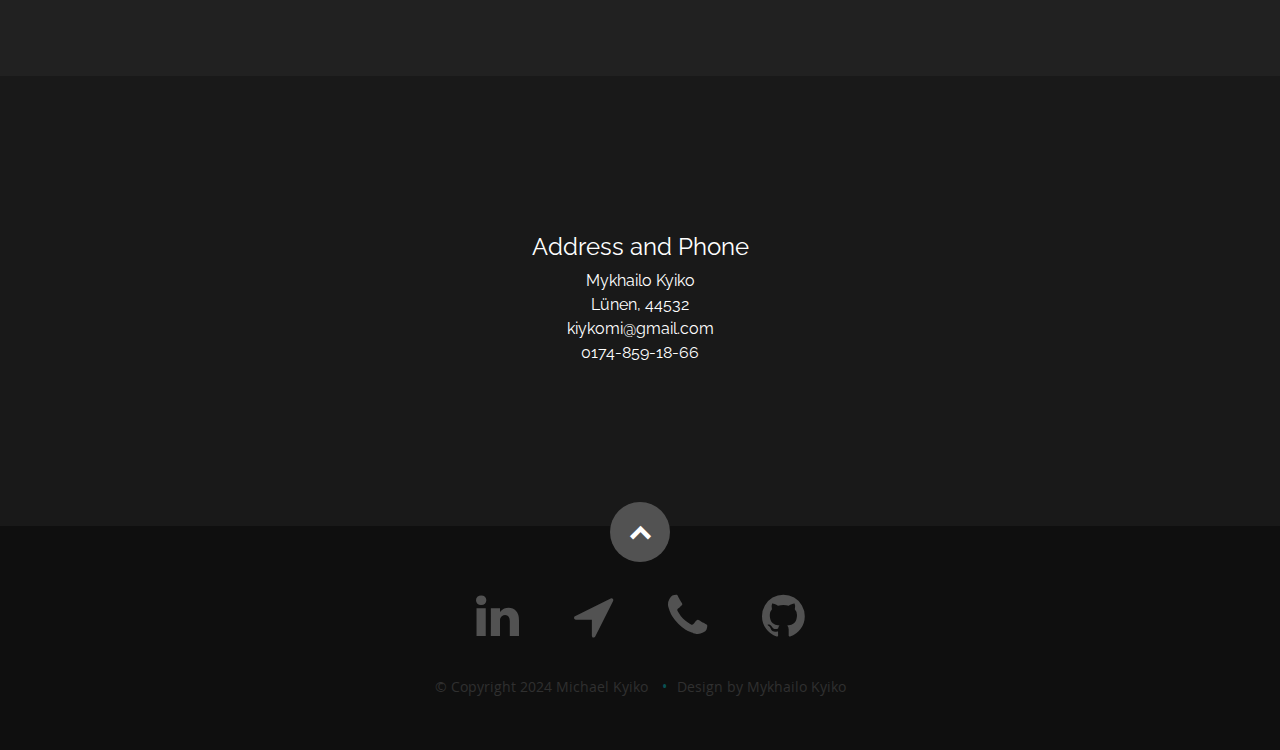
==== commit 6bd7a2b9: "Corrected some info" ====
--- a/index.html
+++ b/index.html
@@ -284,7 +284,7 @@
                <div class="twelve columns">
 
                   <h3>Nadra Bank</h3>
-                  <p class="info">Service engineer for Wincor Nixdorf ATMs and Verifone POS terminals <span>&bull;</span> <em class="date">December 2010 - November 2012</em></p>
+                  <p class="info">Service engineer for Wincor Nixdorf ATMs and Verifone POS terminals <span>&bull;</span> <em class="date">December 2012 - October 2012</em></p>
 
                   <p>
                   In this position, I was responsible for cash deposit, maintenance, and minor repairs of the network of Nadra Bank's ATMs, terminals, and computer equipment in the branches of this bank.</p>
@@ -297,7 +297,7 @@
                <div class="twelve columns">
 
                   <h3>Danone</h3>
-                 <p class="info">IT Specialist <span>&bull;</span> <em class="date">November 2010 - December 2011</em></p>
+                 <p class="info">IT Specialist <span>&bull;</span> <em class="date">November 2010 - December 2012</em></p>
 
                   <p>
                   Ensured smooth operation of 70 computers.
--- a/css/layout.css
+++ b/css/layout.css
@@ -68,6 +68,22 @@
    width: 80%;
    text-shadow: 0px 1px 2px rgba(0, 0, 0, .5);
 }
+
+p {
+	font-family: 'Barlow', sans-serif;
+	font-weight: 400;
+}
+
+.text {
+	font: 23px/1.9em 'Barlow', serif;
+	font-weight: 100;
+  font-style: normal;
+   color: #fff;
+   margin: 0 auto;
+   width: 80%;
+   text-shadow: 0px 1px 2px rgba(0, 0, 0, .5);
+}
+
 header .banner-text h3 span,
 header .banner-text h3 a {
    color: #fff;
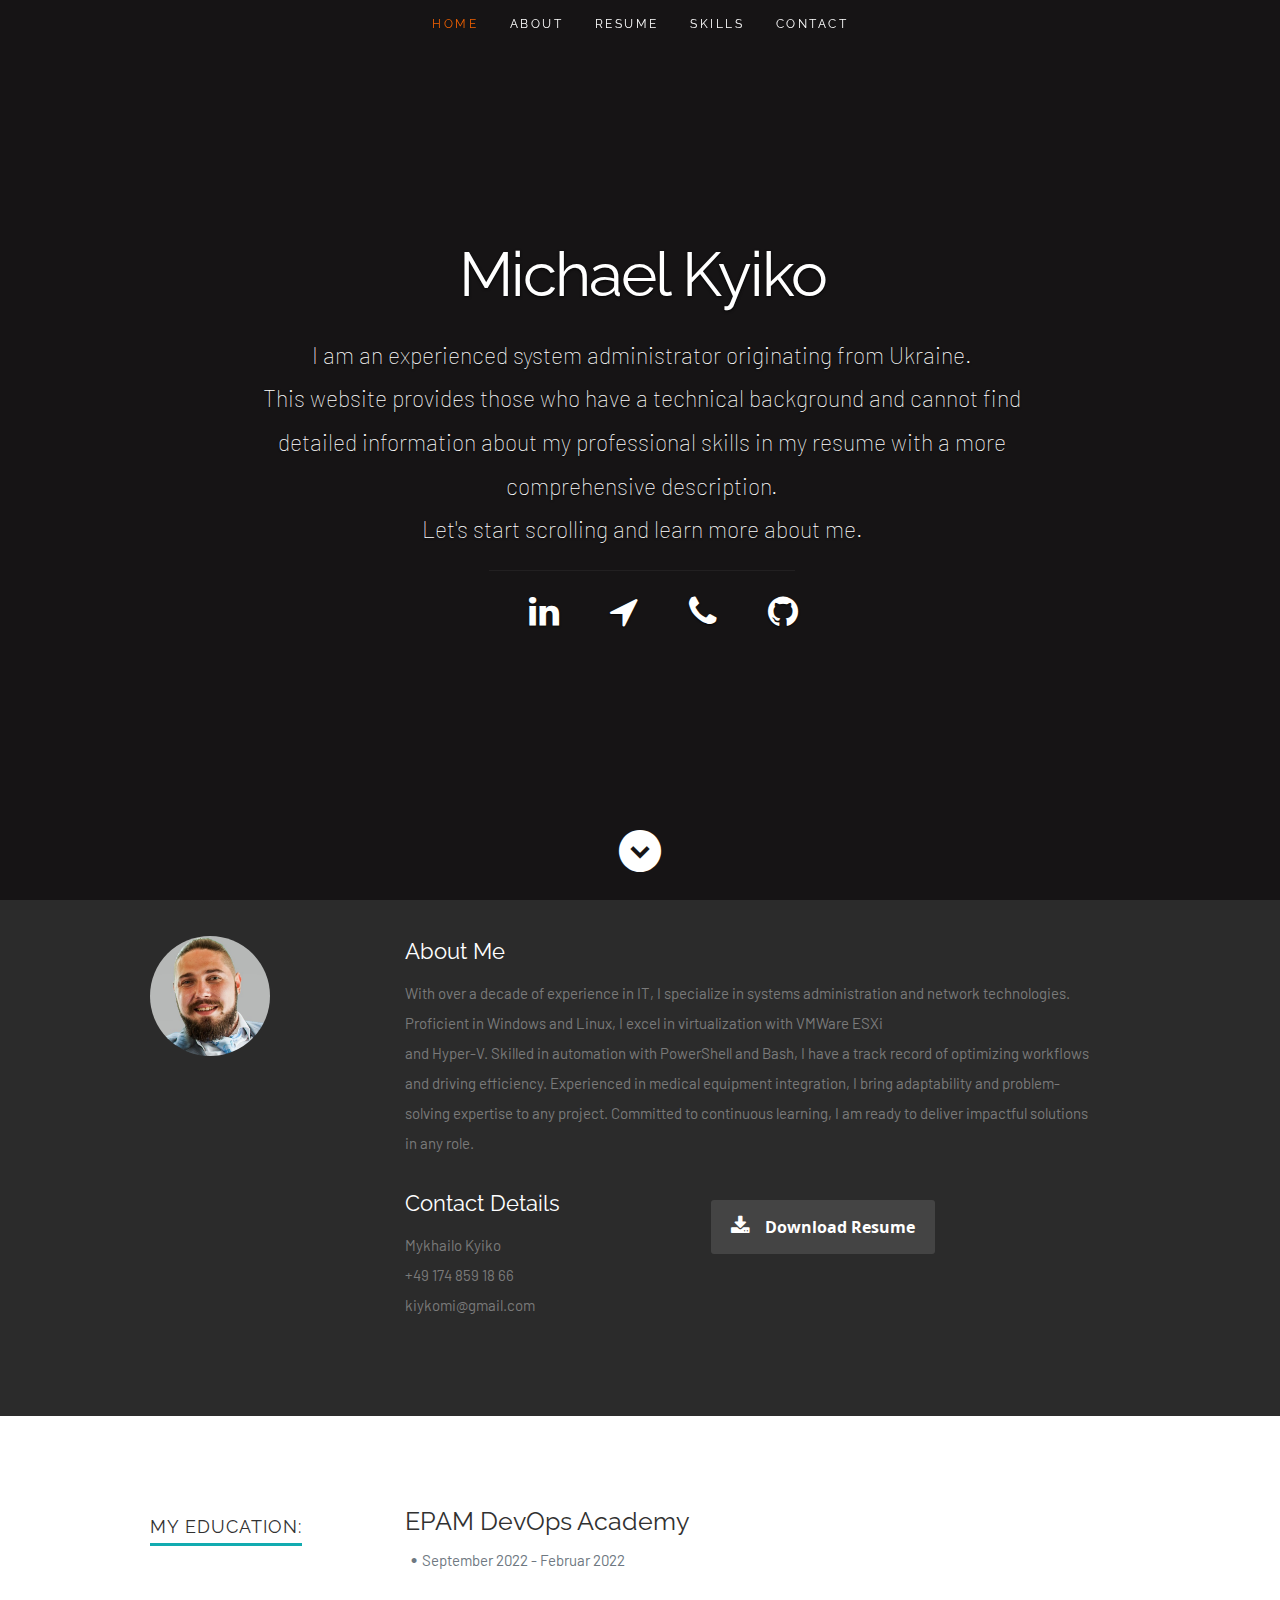
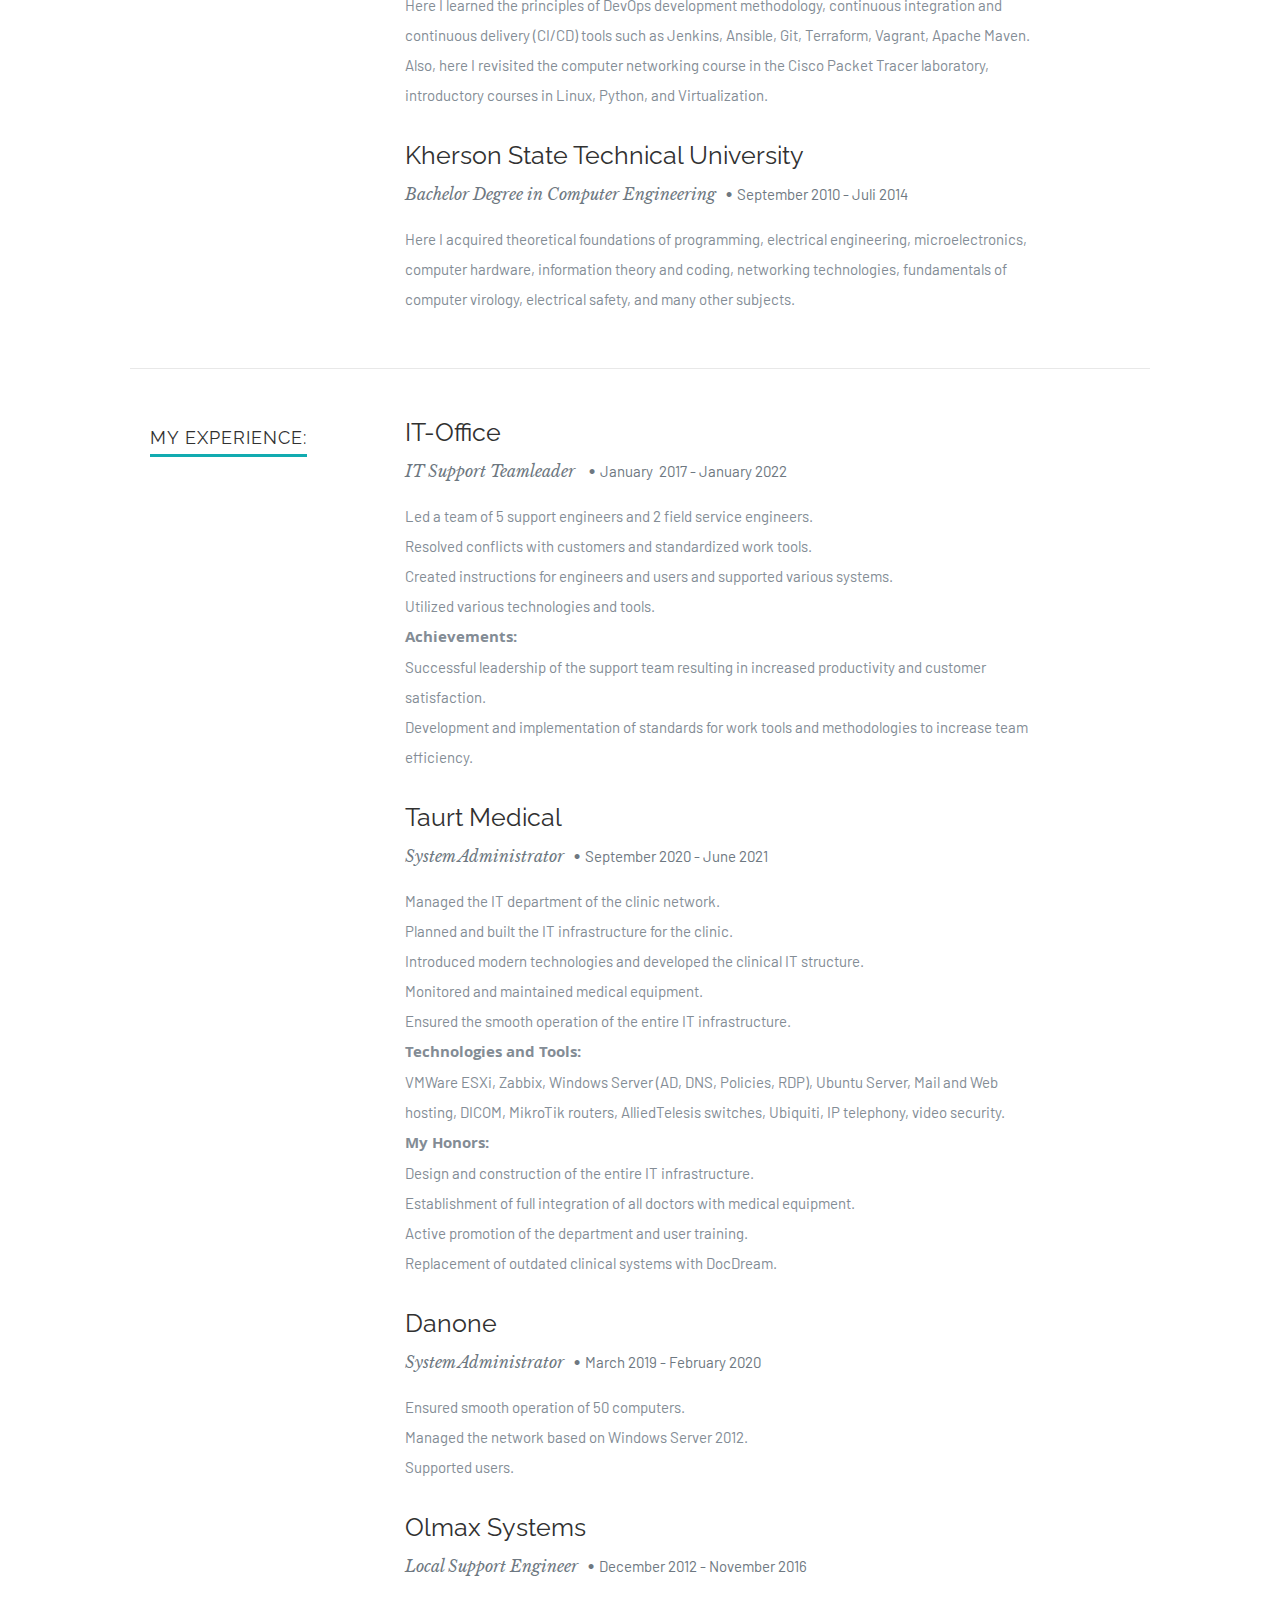
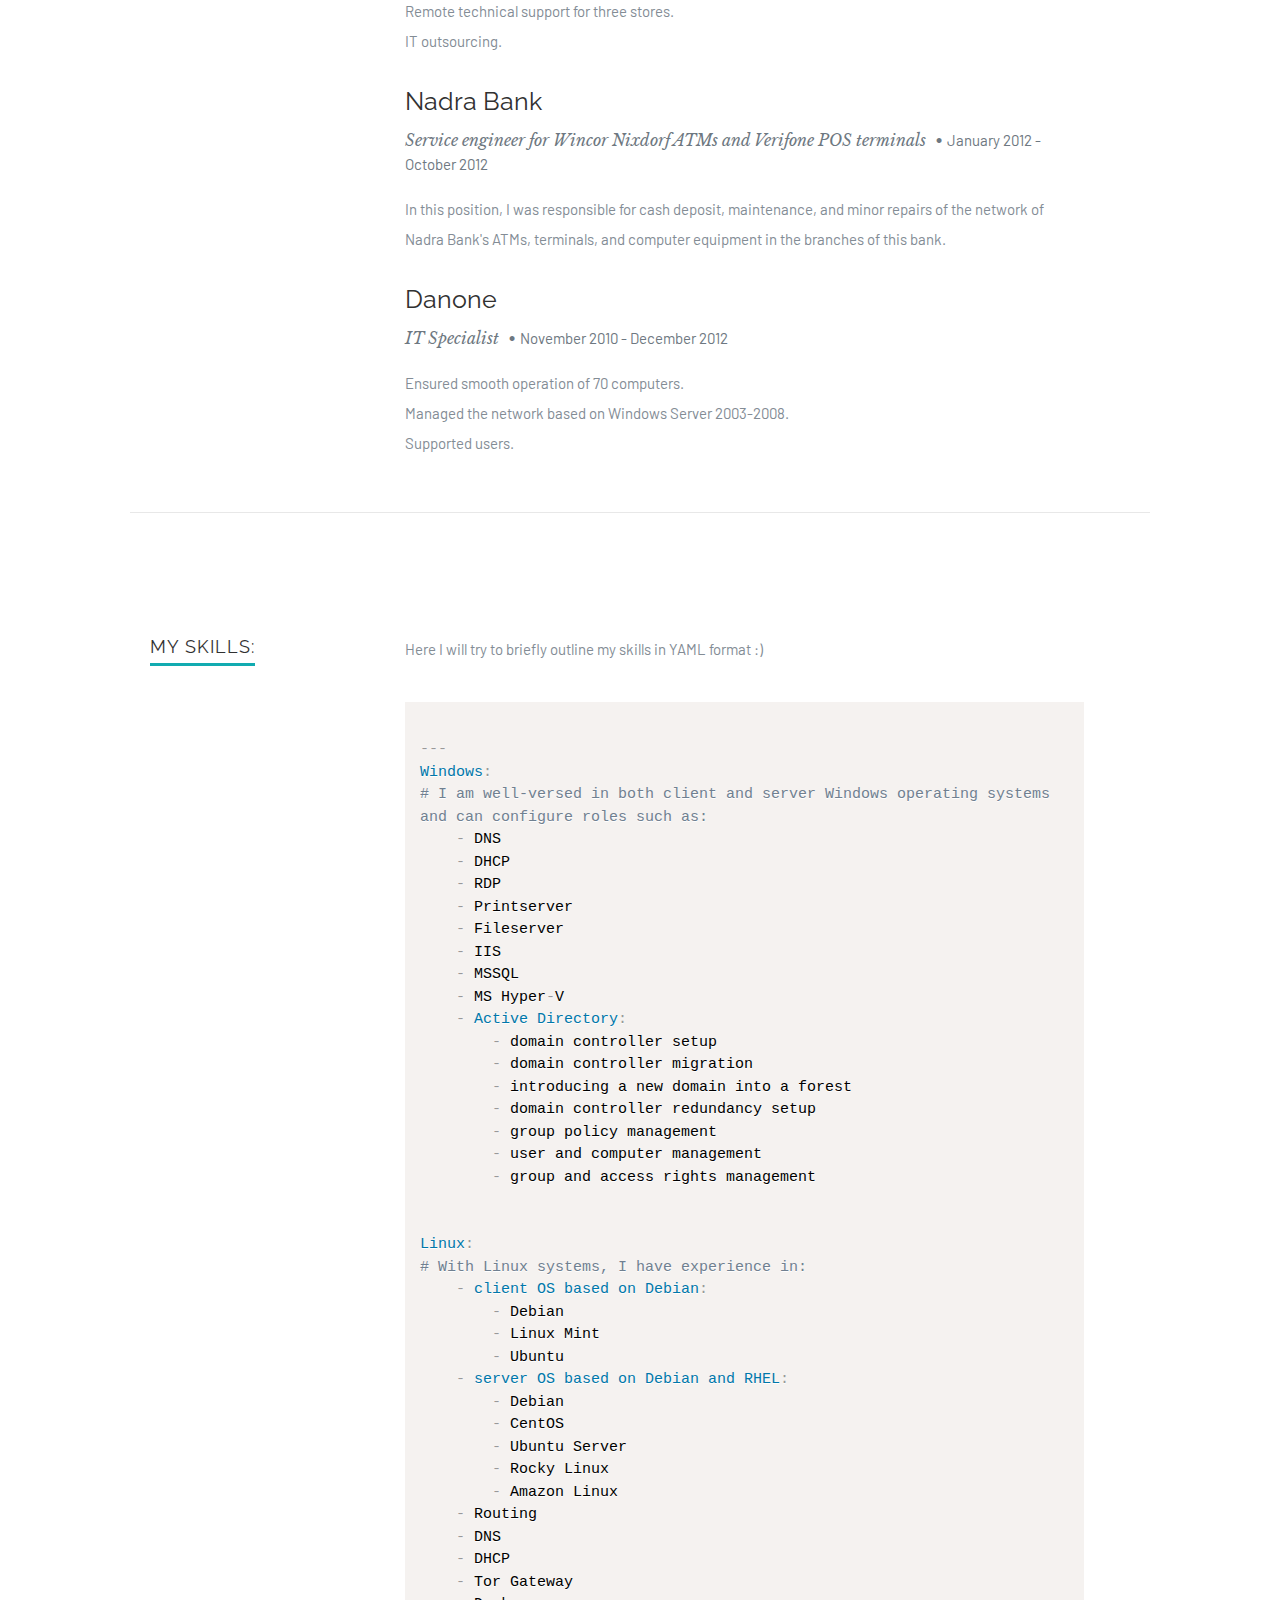
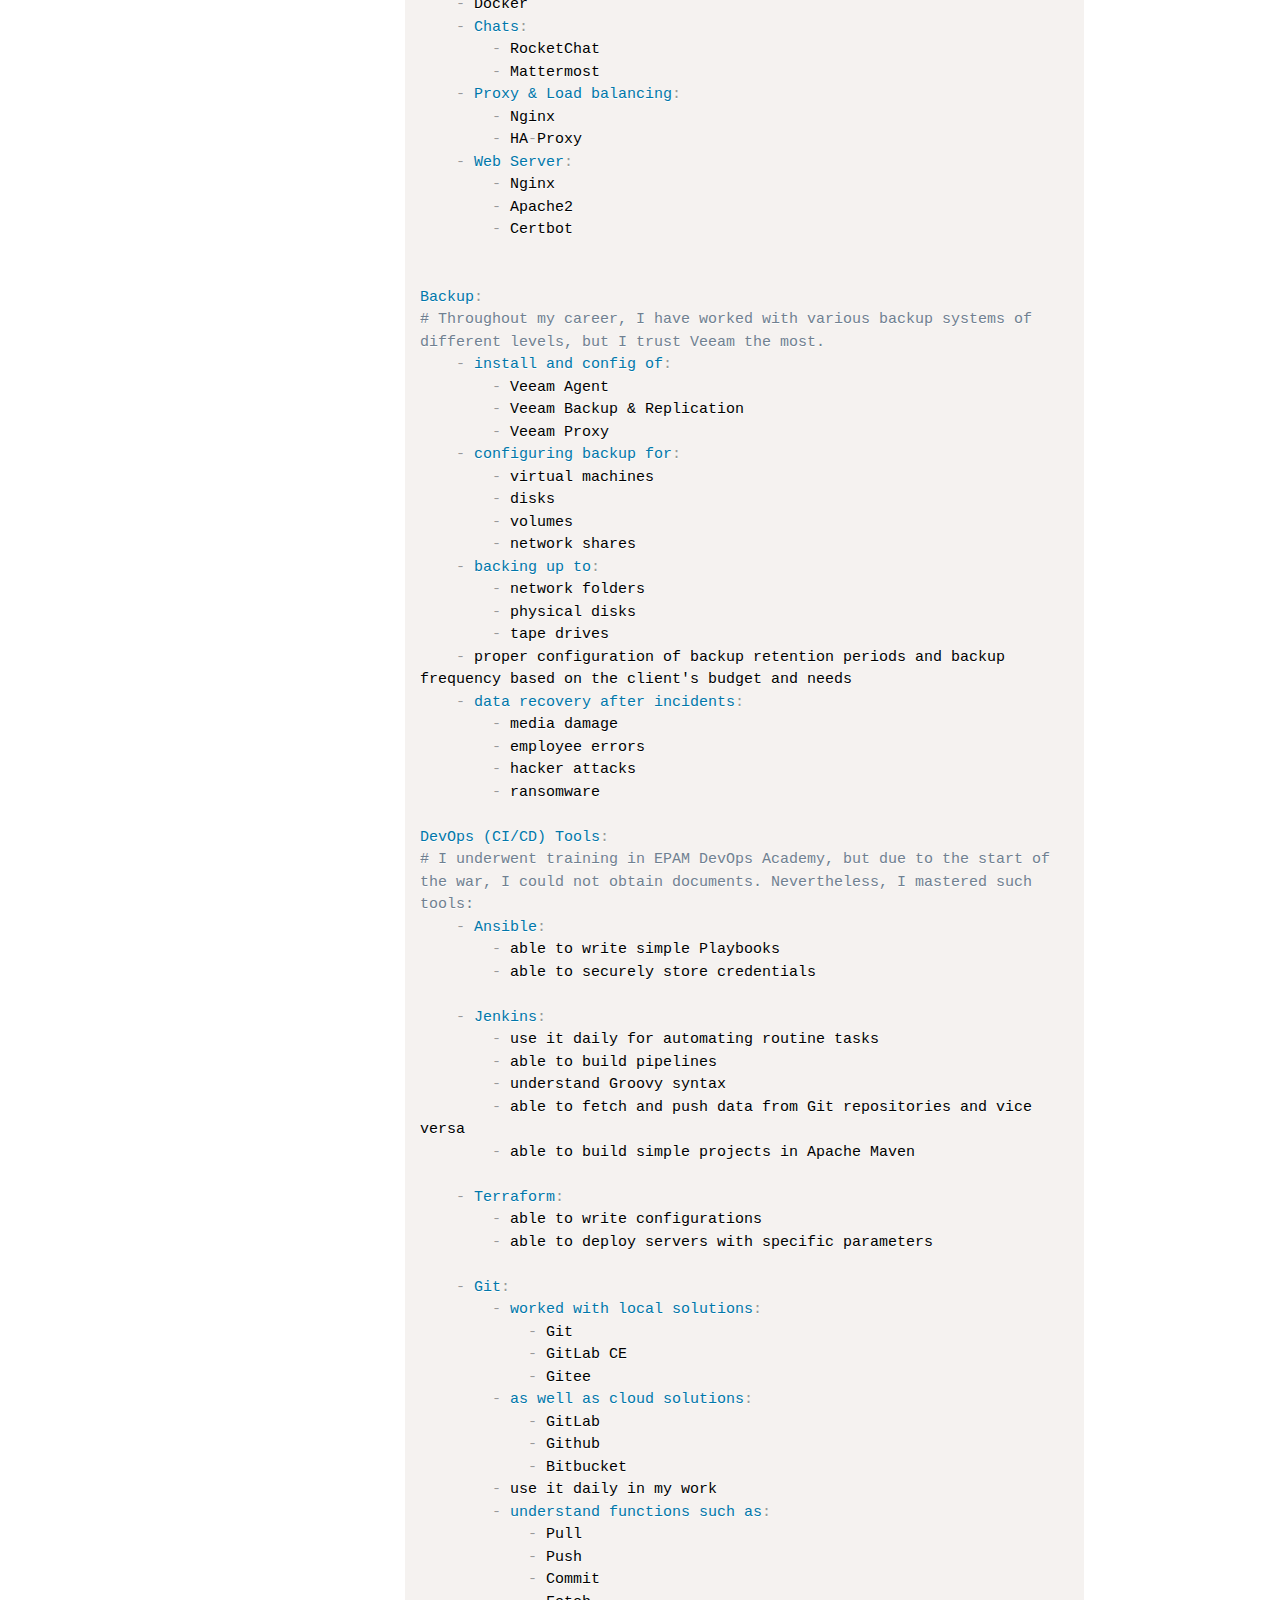
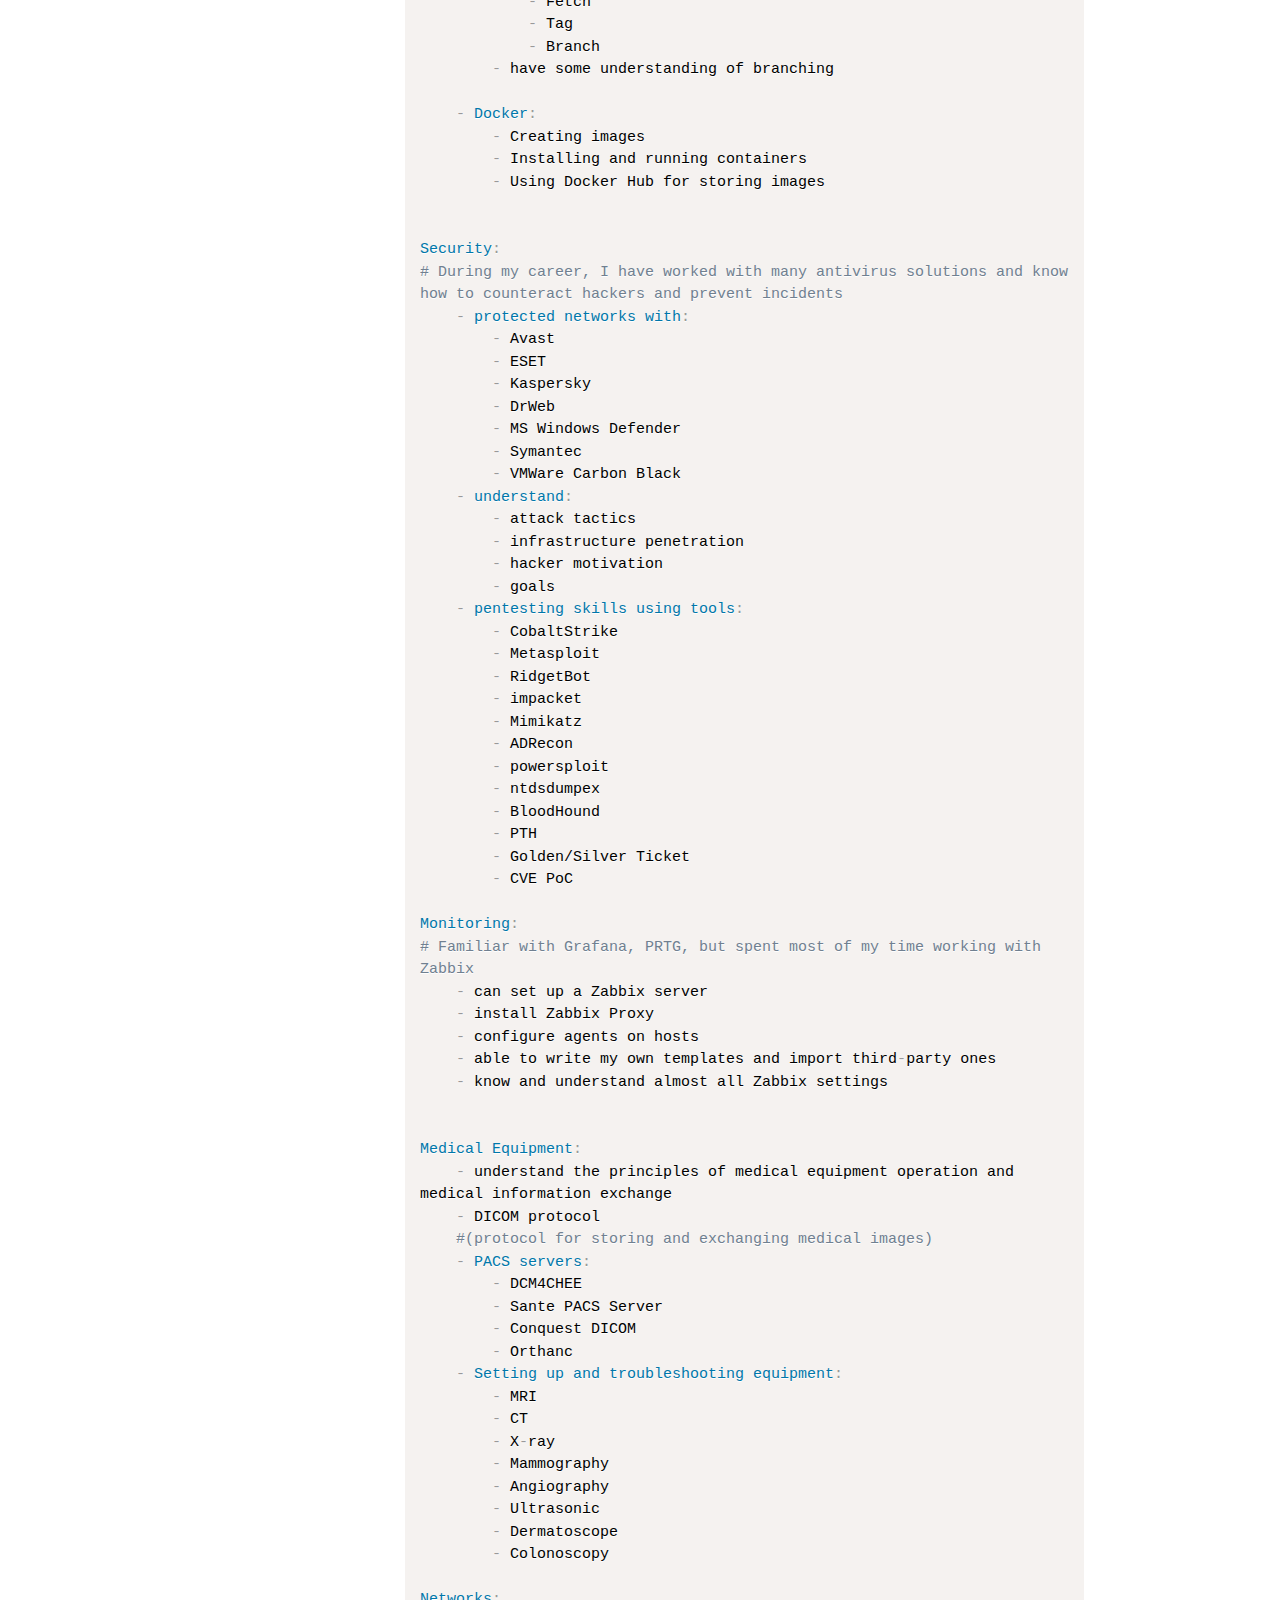
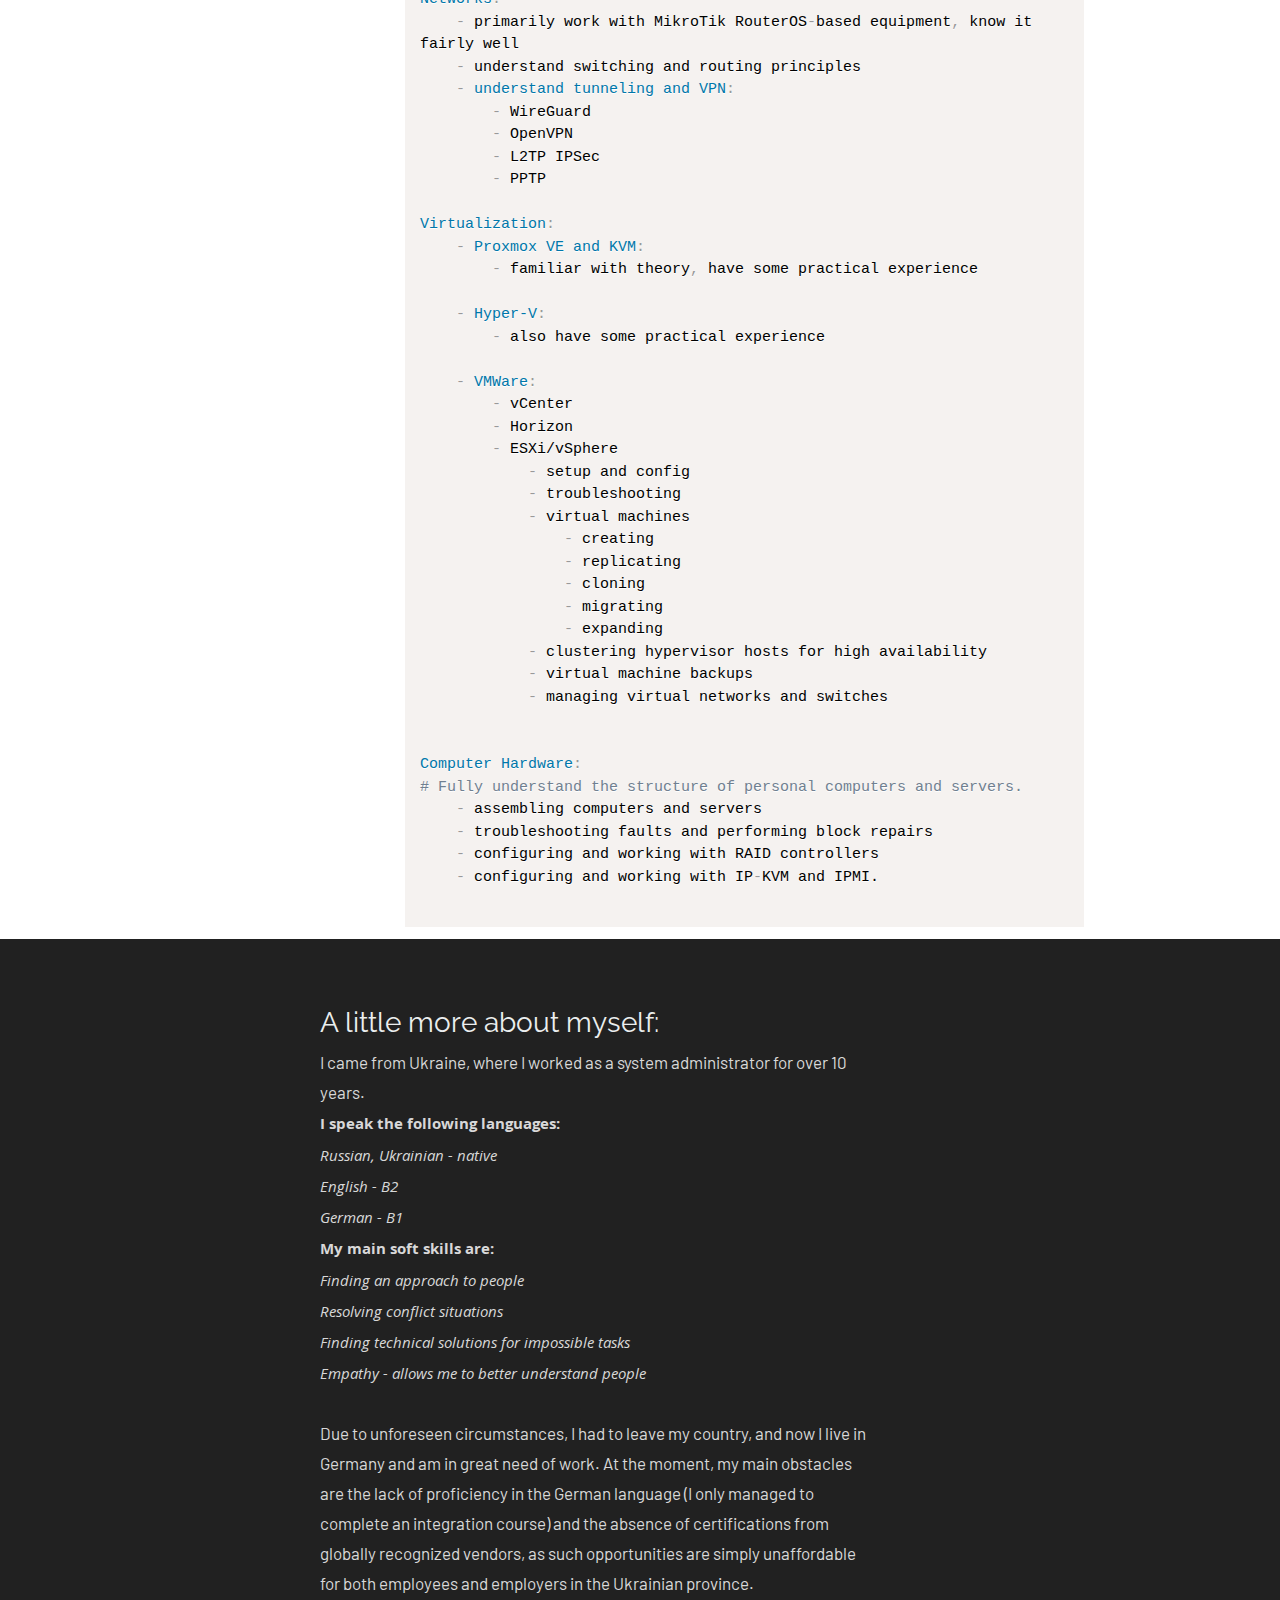
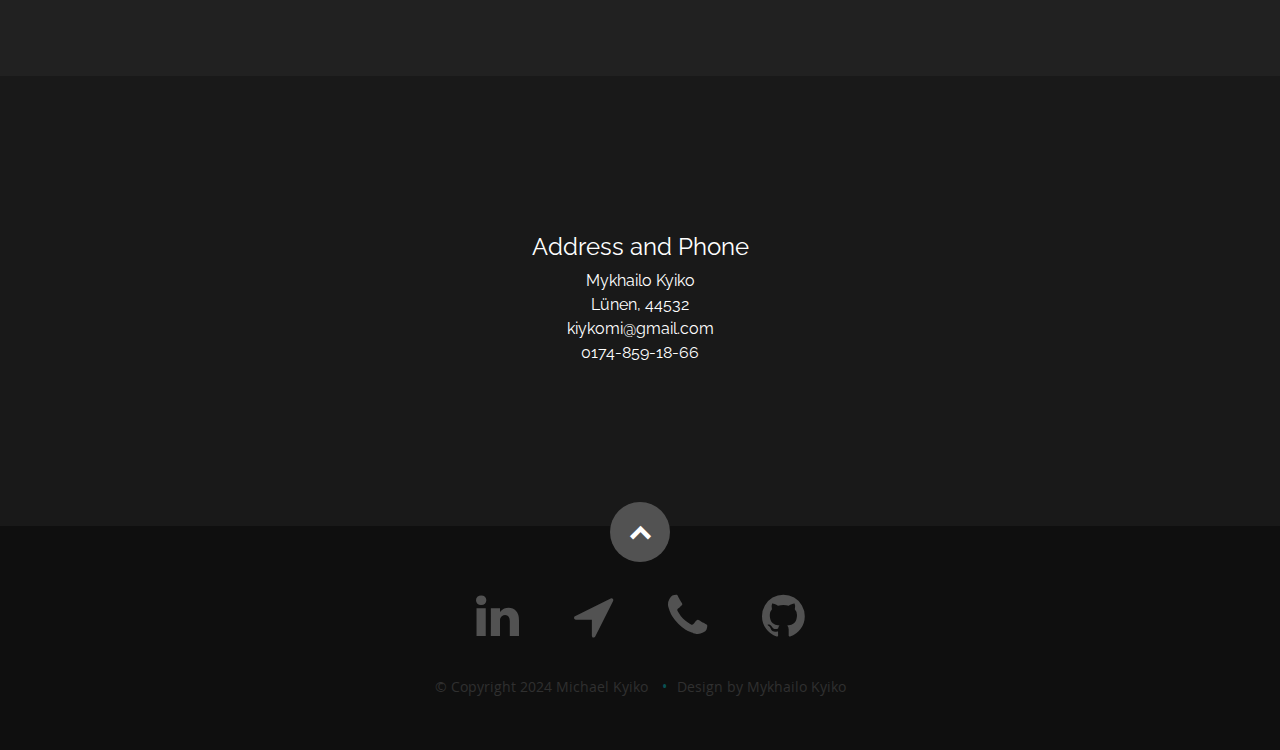
==== commit 66b40c9a: "changed dates on website in Resume sector" ====
--- a/index.html
+++ b/index.html
@@ -70,7 +70,7 @@
             and learn more <a class="smoothscroll" href="#about">about me</a>.</h3>
             <hr />
             <ul class="social">
-               <li><a href="https://www.linkedin.com/in/mykhailo-kyiko-25053b70/"><i class="fa fa-linkedin"></i></a></li>
+               <li><a href="https://www.linkedin.com/in/kiykomi"><i class="fa fa-linkedin"></i></a></li>
                <li><a href="https://t.me/Silbersabel"><i class="fa fa-location-arrow"></i></a></li>
                <li><a href="tel:+491748591866"><i class="fa fa-phone"></i></a></li>
 				<li><a href="https://gitlab.com/kiykomi/final_project"><i class="fa fa-github"></i></a></li>
@@ -197,7 +197,7 @@
                <div class="twelve columns">
 
                   <h3>IT-Office</h3>
-                 <p class="info">IT Support Teamleader&nbsp; <span>&bull;</span> <em class="date">Februar 2017 - January 2022</em></p>
+                 <p class="info">IT Support Teamleader&nbsp; <span>&bull;</span> <em class="date">January&nbsp; 2017 - January 2022</em></p>
 
                   <p>
                   Led a team of 5 support engineers and 2 field service engineers.
@@ -284,7 +284,7 @@
                <div class="twelve columns">
 
                   <h3>Nadra Bank</h3>
-                  <p class="info">Service engineer for Wincor Nixdorf ATMs and Verifone POS terminals <span>&bull;</span> <em class="date">December 2012 - October 2012</em></p>
+                  <p class="info">Service engineer for Wincor Nixdorf ATMs and Verifone POS terminals <span>&bull;</span> <em class="date">January 2012 - October 2012</em></p>
 
                   <p>
                   In this position, I was responsible for cash deposit, maintenance, and minor repairs of the network of Nadra Bank's ATMs, terminals, and computer equipment in the branches of this bank.</p>
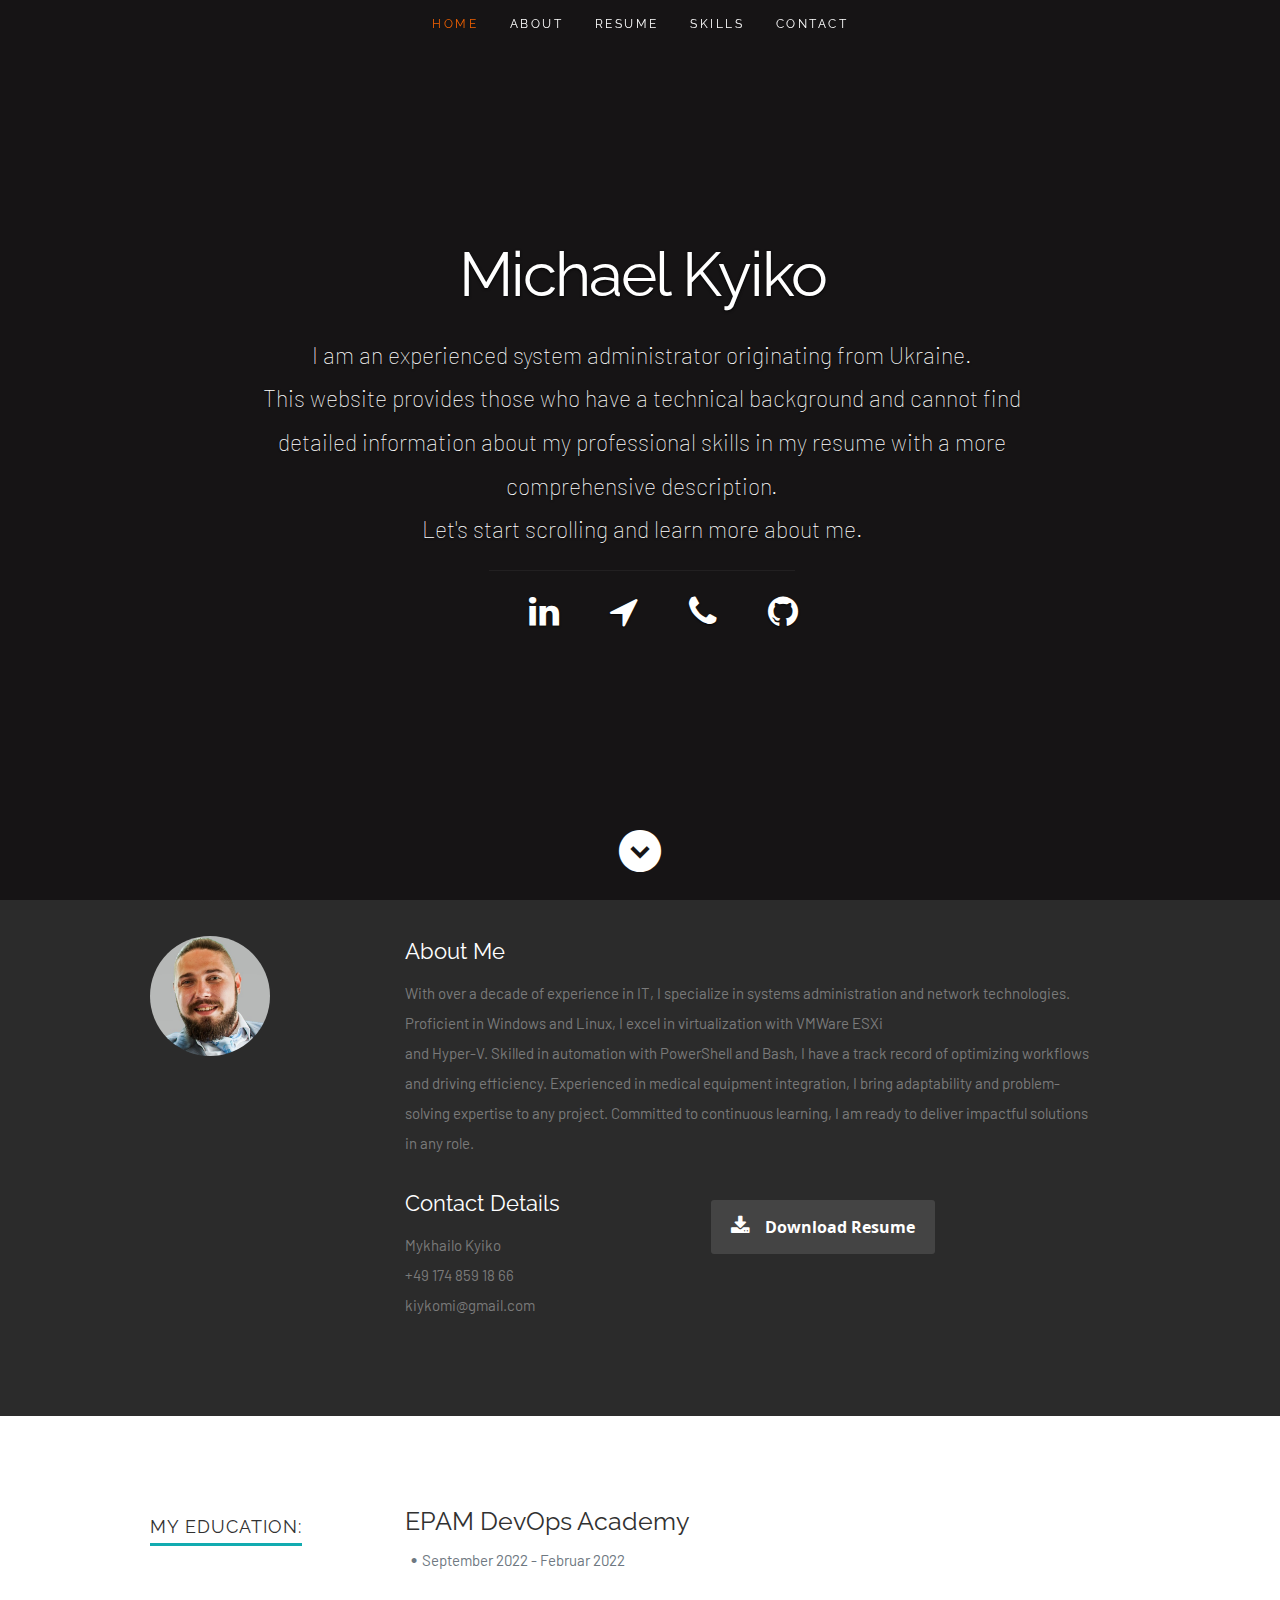
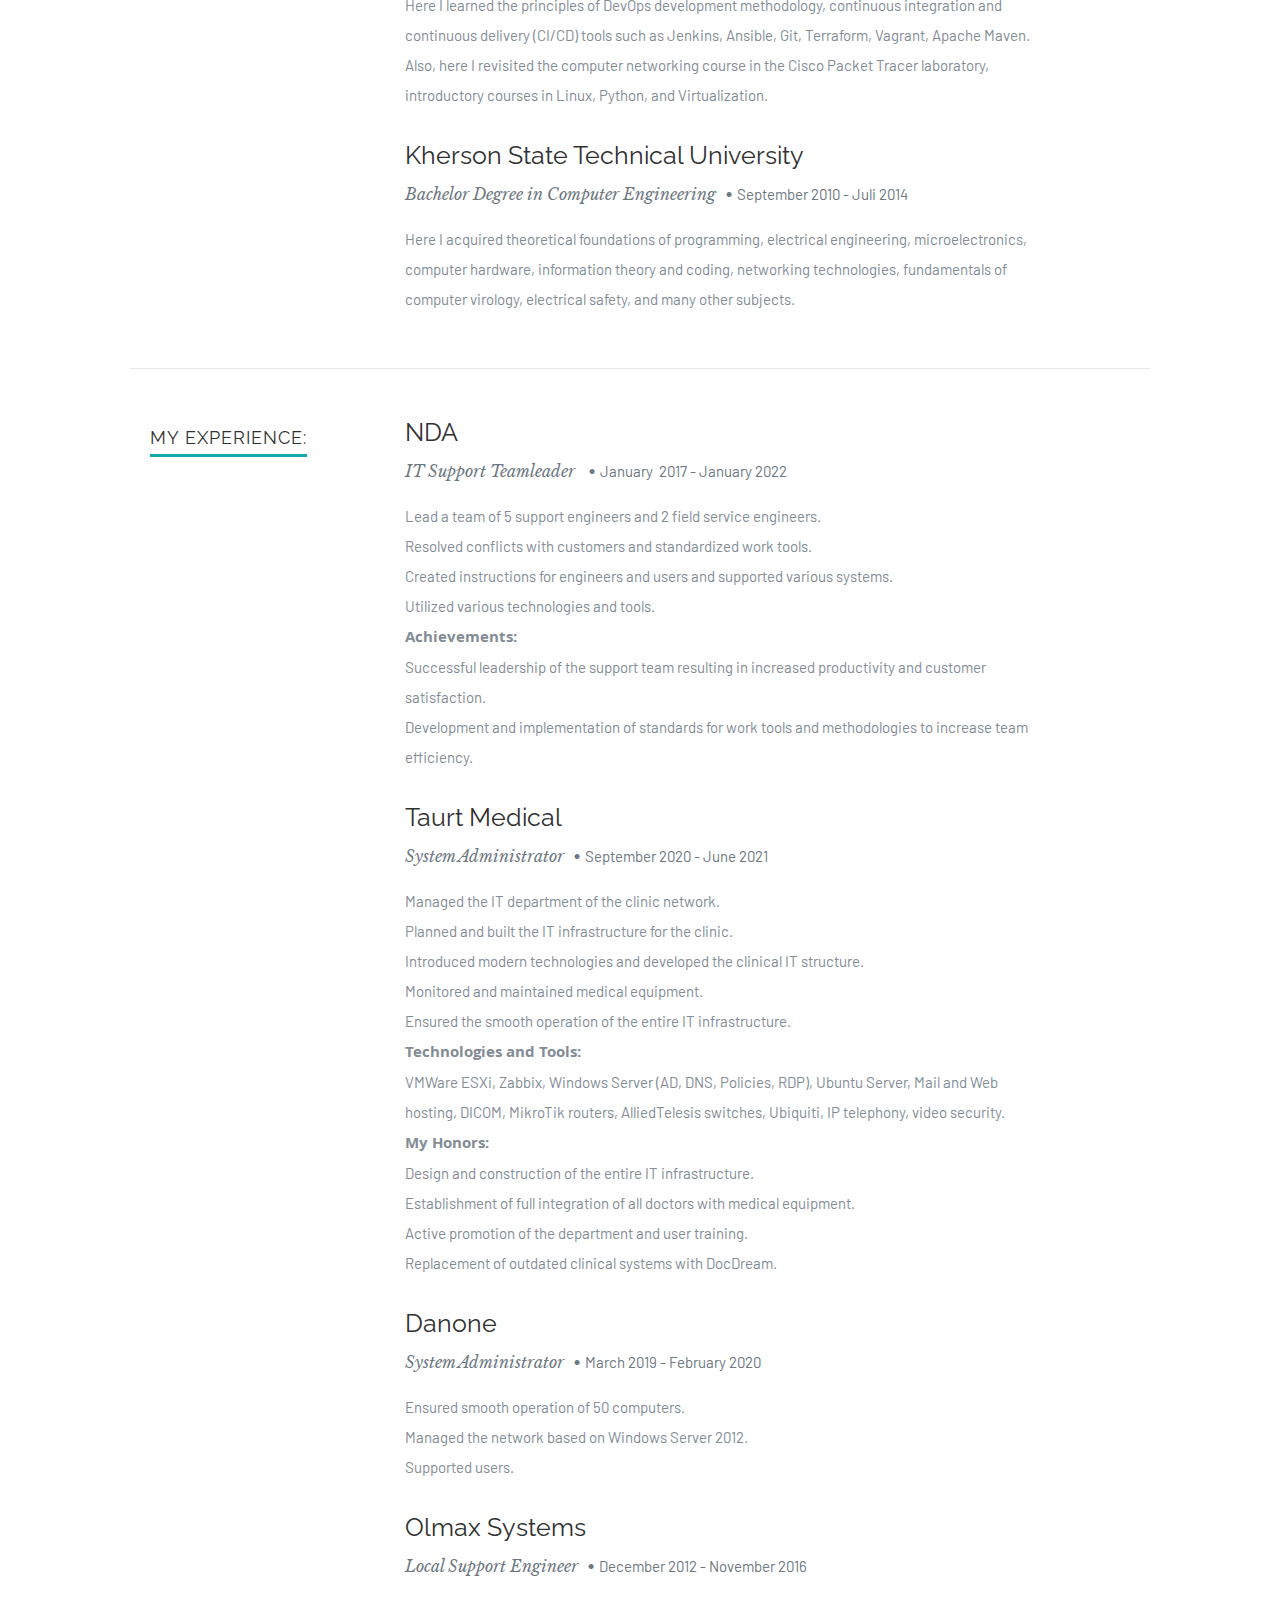
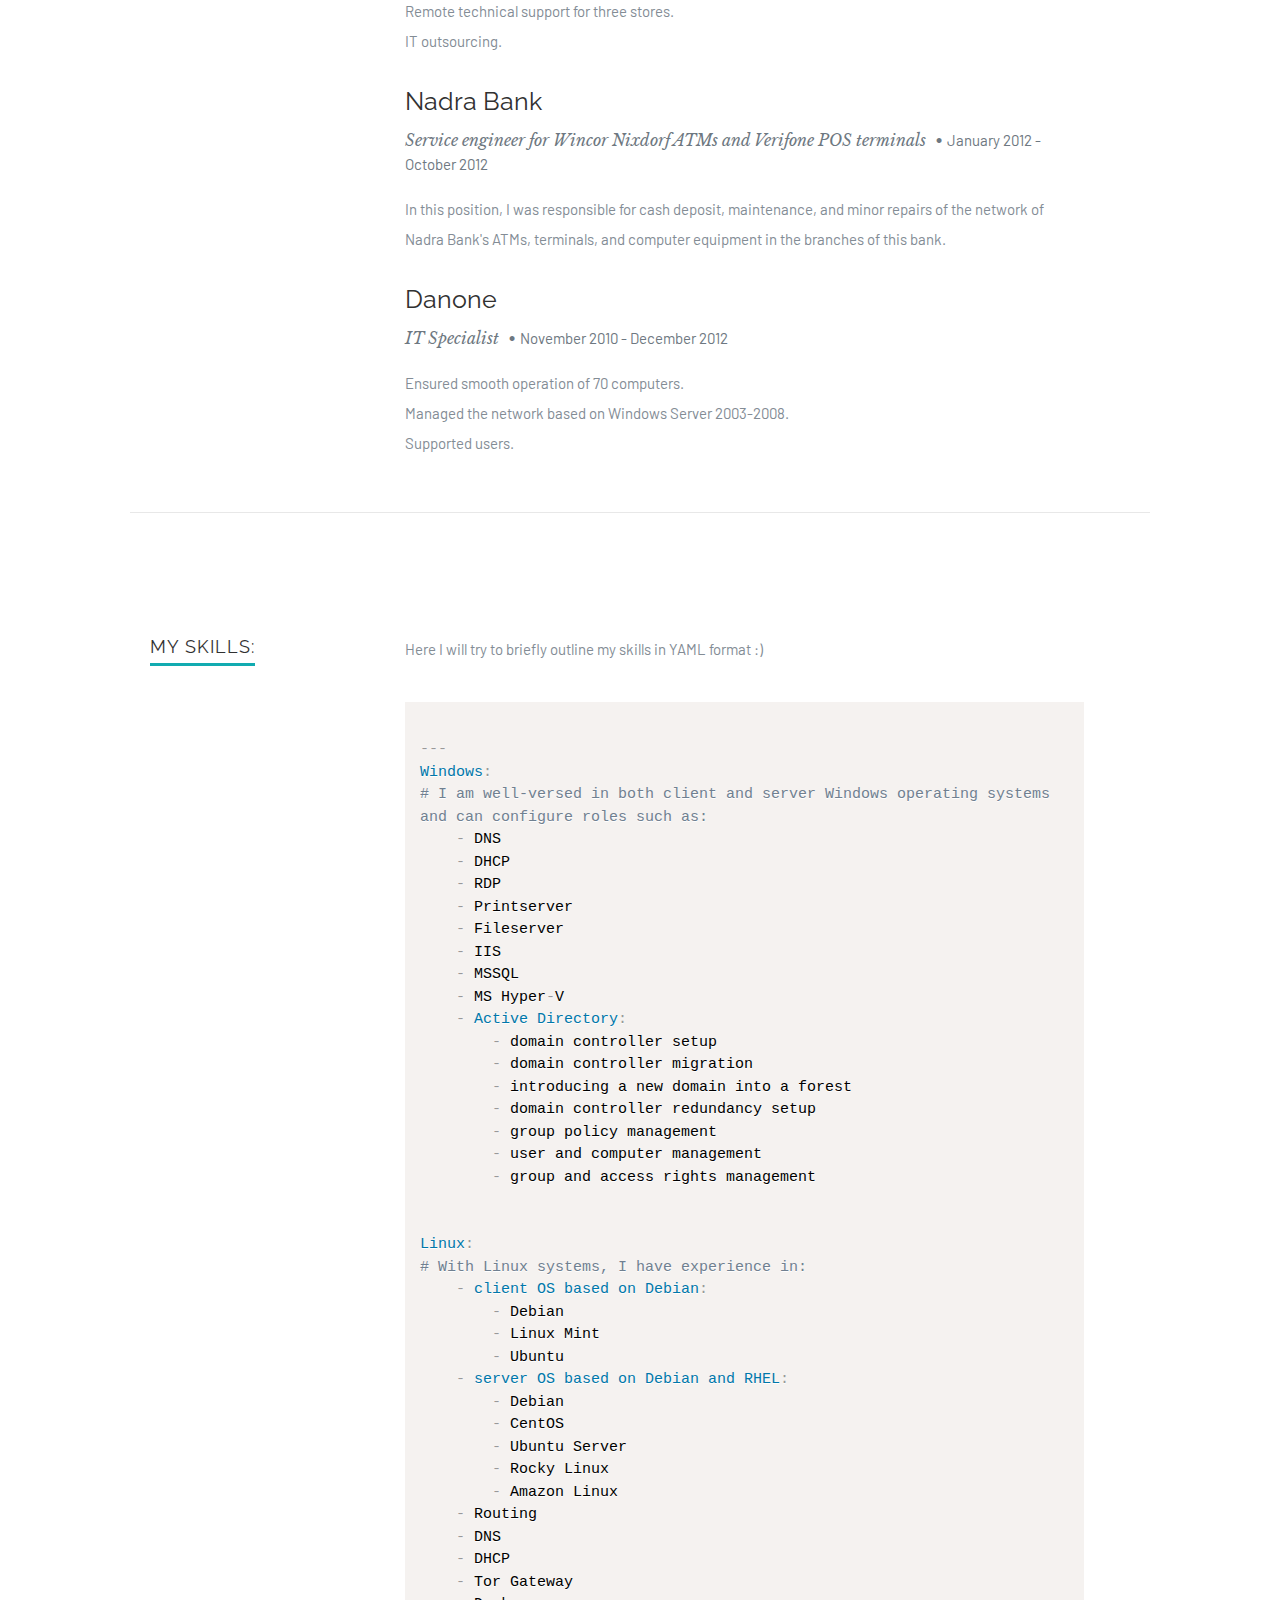
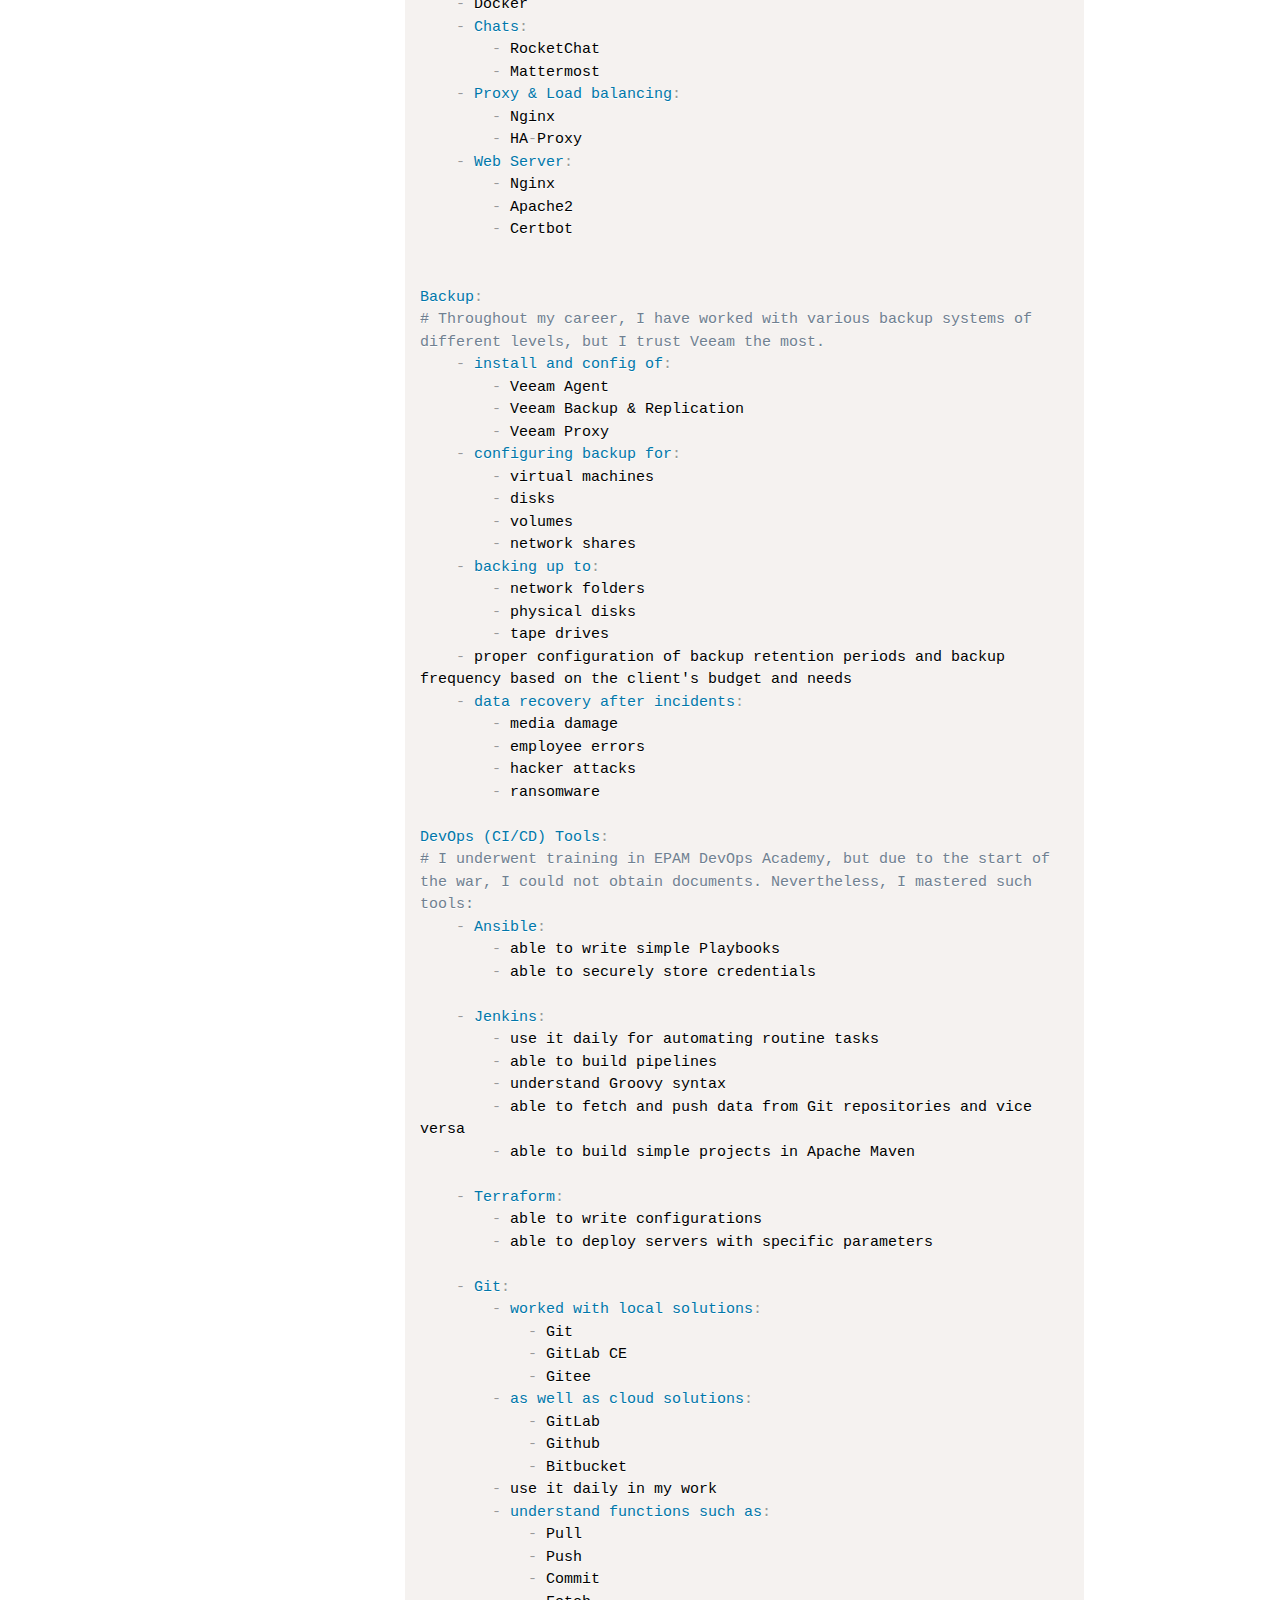
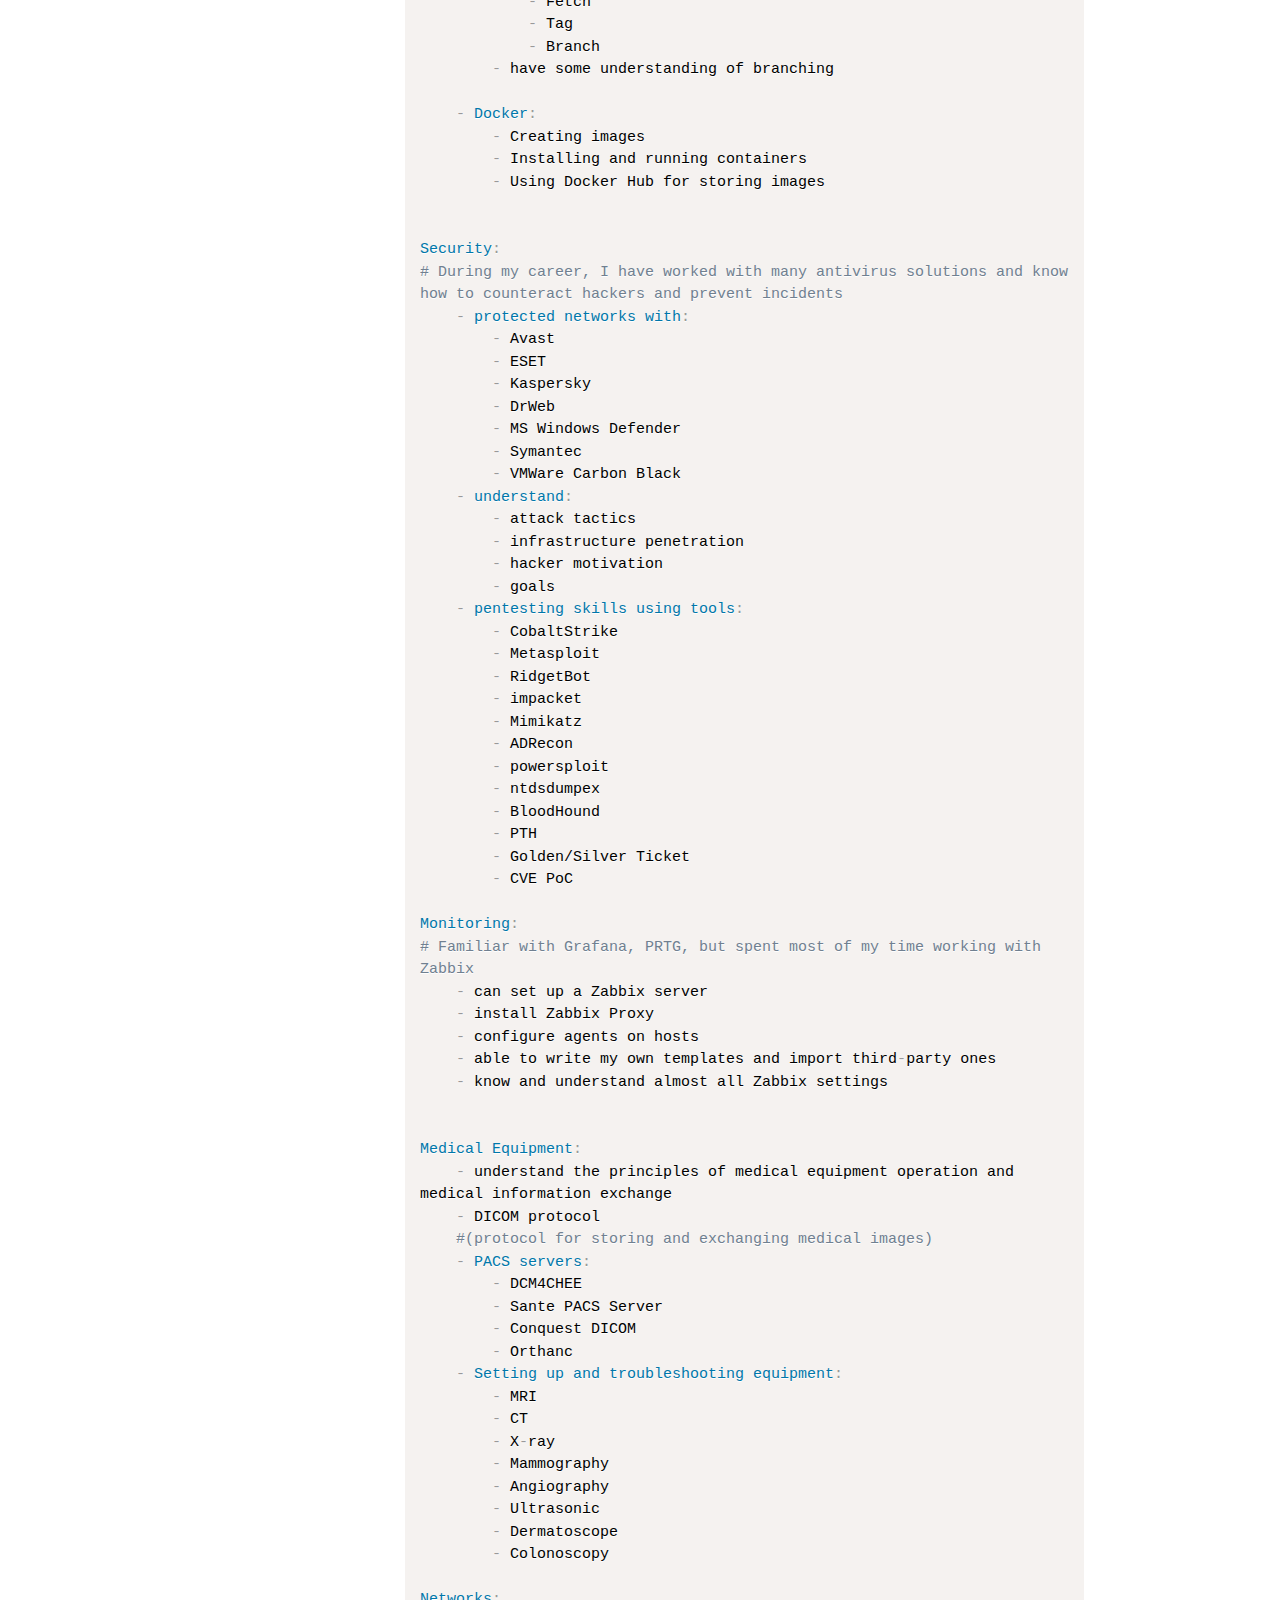
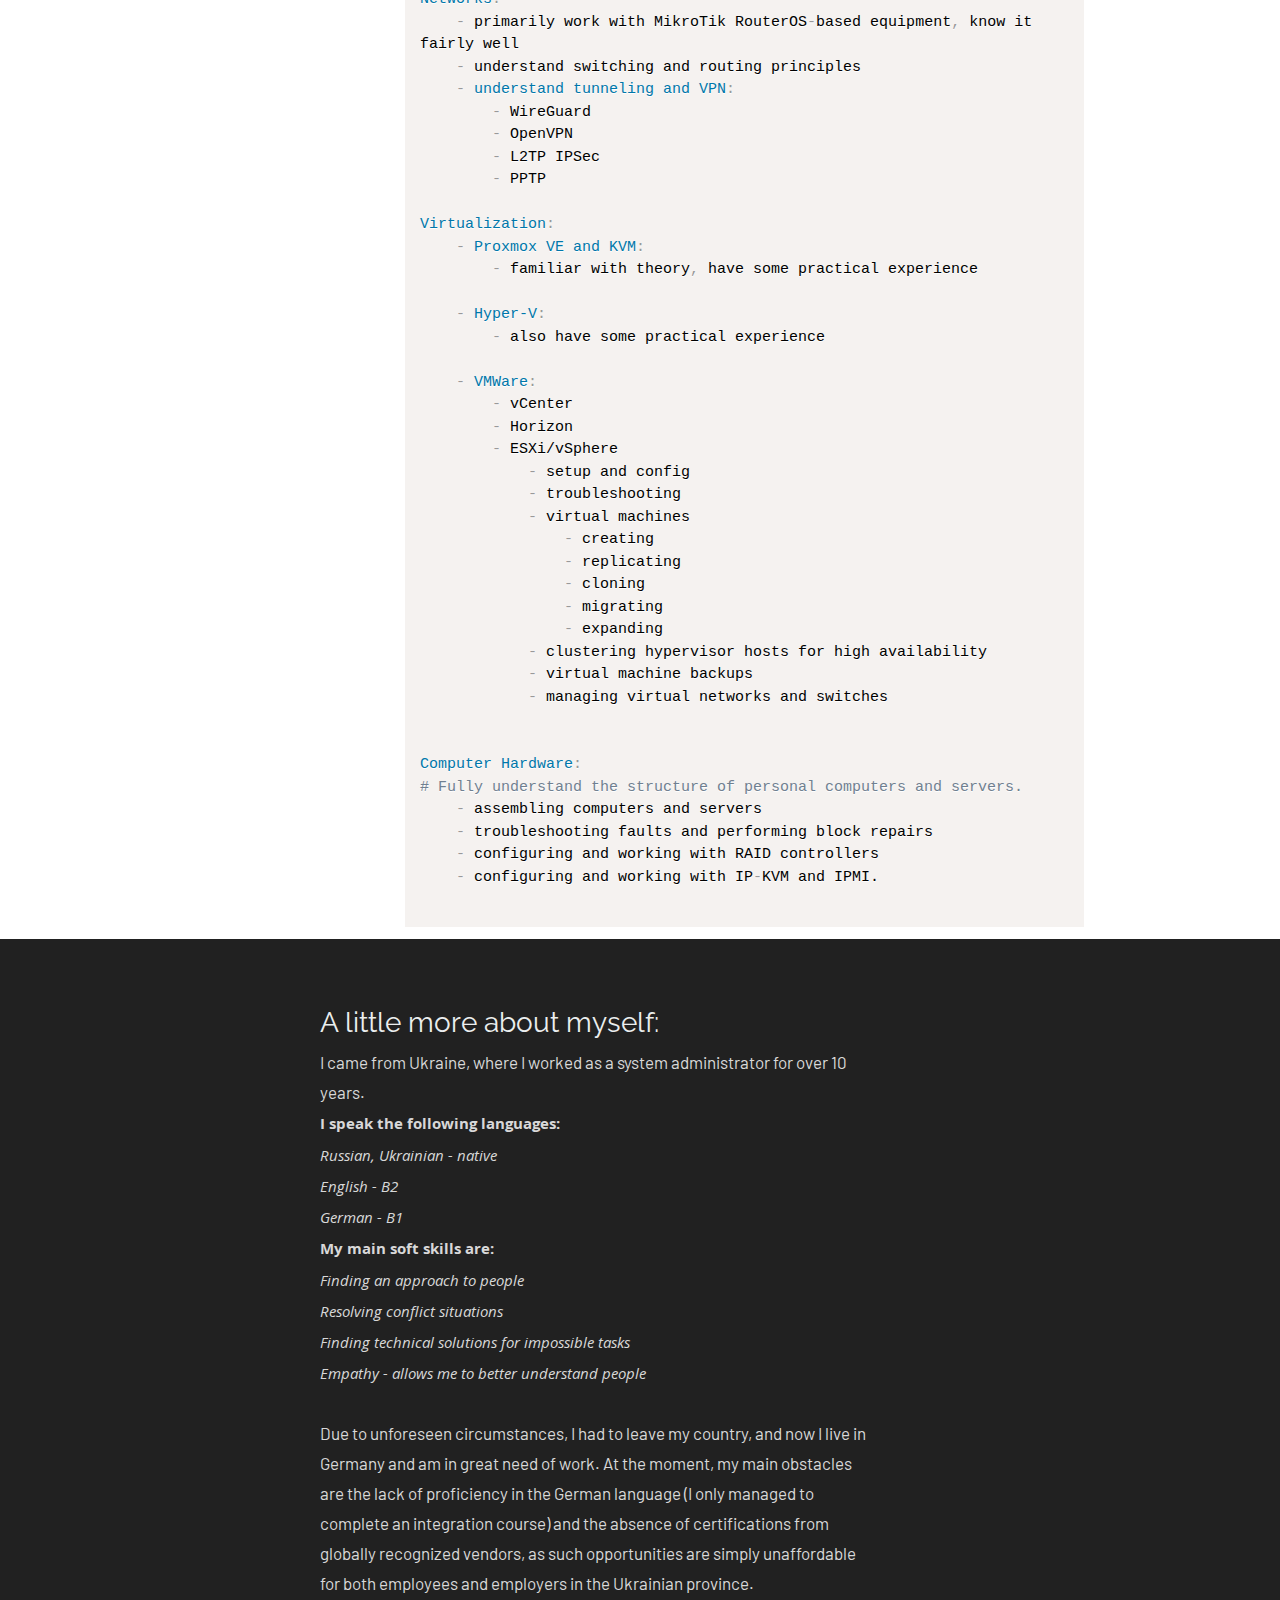
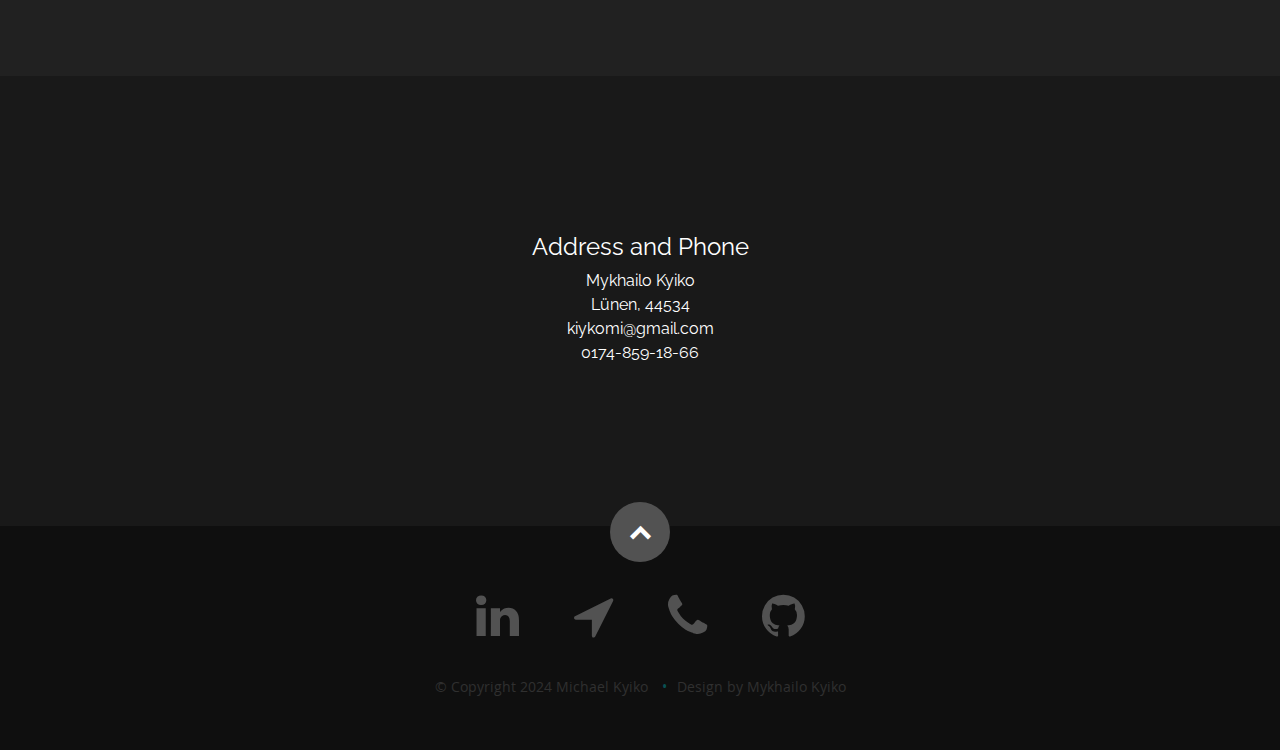
==== commit 8d0139cc: "Fixed grammatical mistakes" ====
--- a/index.html
+++ b/index.html
@@ -196,11 +196,11 @@
 
                <div class="twelve columns">
 
-                  <h3>IT-Office</h3>
+                  <h3>NDA</h3>
                  <p class="info">IT Support Teamleader&nbsp; <span>&bull;</span> <em class="date">January&nbsp; 2017 - January 2022</em></p>
 
                   <p>
-                  Led a team of 5 support engineers and 2 field service engineers.
+                  Lead a team of 5 support engineers and 2 field service engineers.
                     <br>
 					Resolved conflicts with customers and standardized work tools.
 					<br>
@@ -626,7 +626,7 @@
 				   
 					  
 						  <h4> Mykhailo Kyiko<br>
-						   Lünen, 44532<br>
+						   Lünen, 44534<br>
 						   kiykomi@gmail.com<br>
 						   0174-859-18-66</h4>
 		 
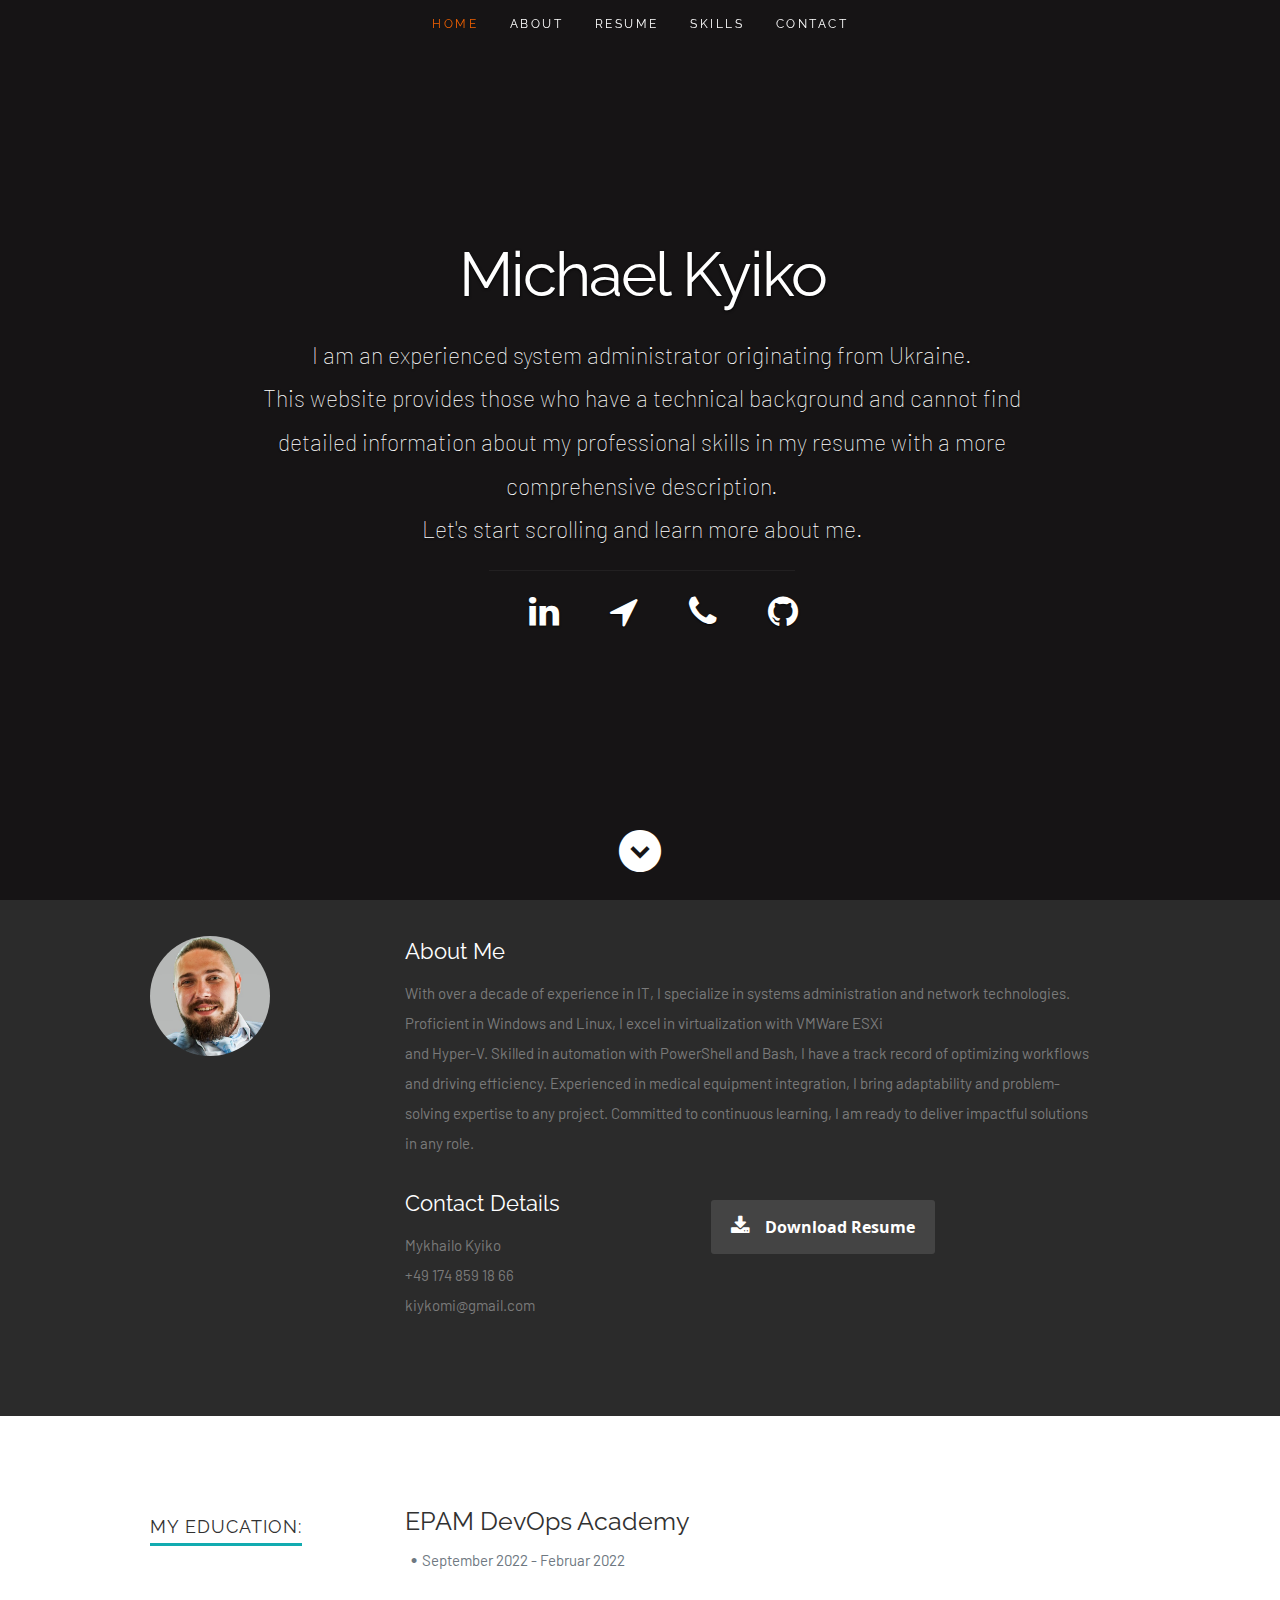
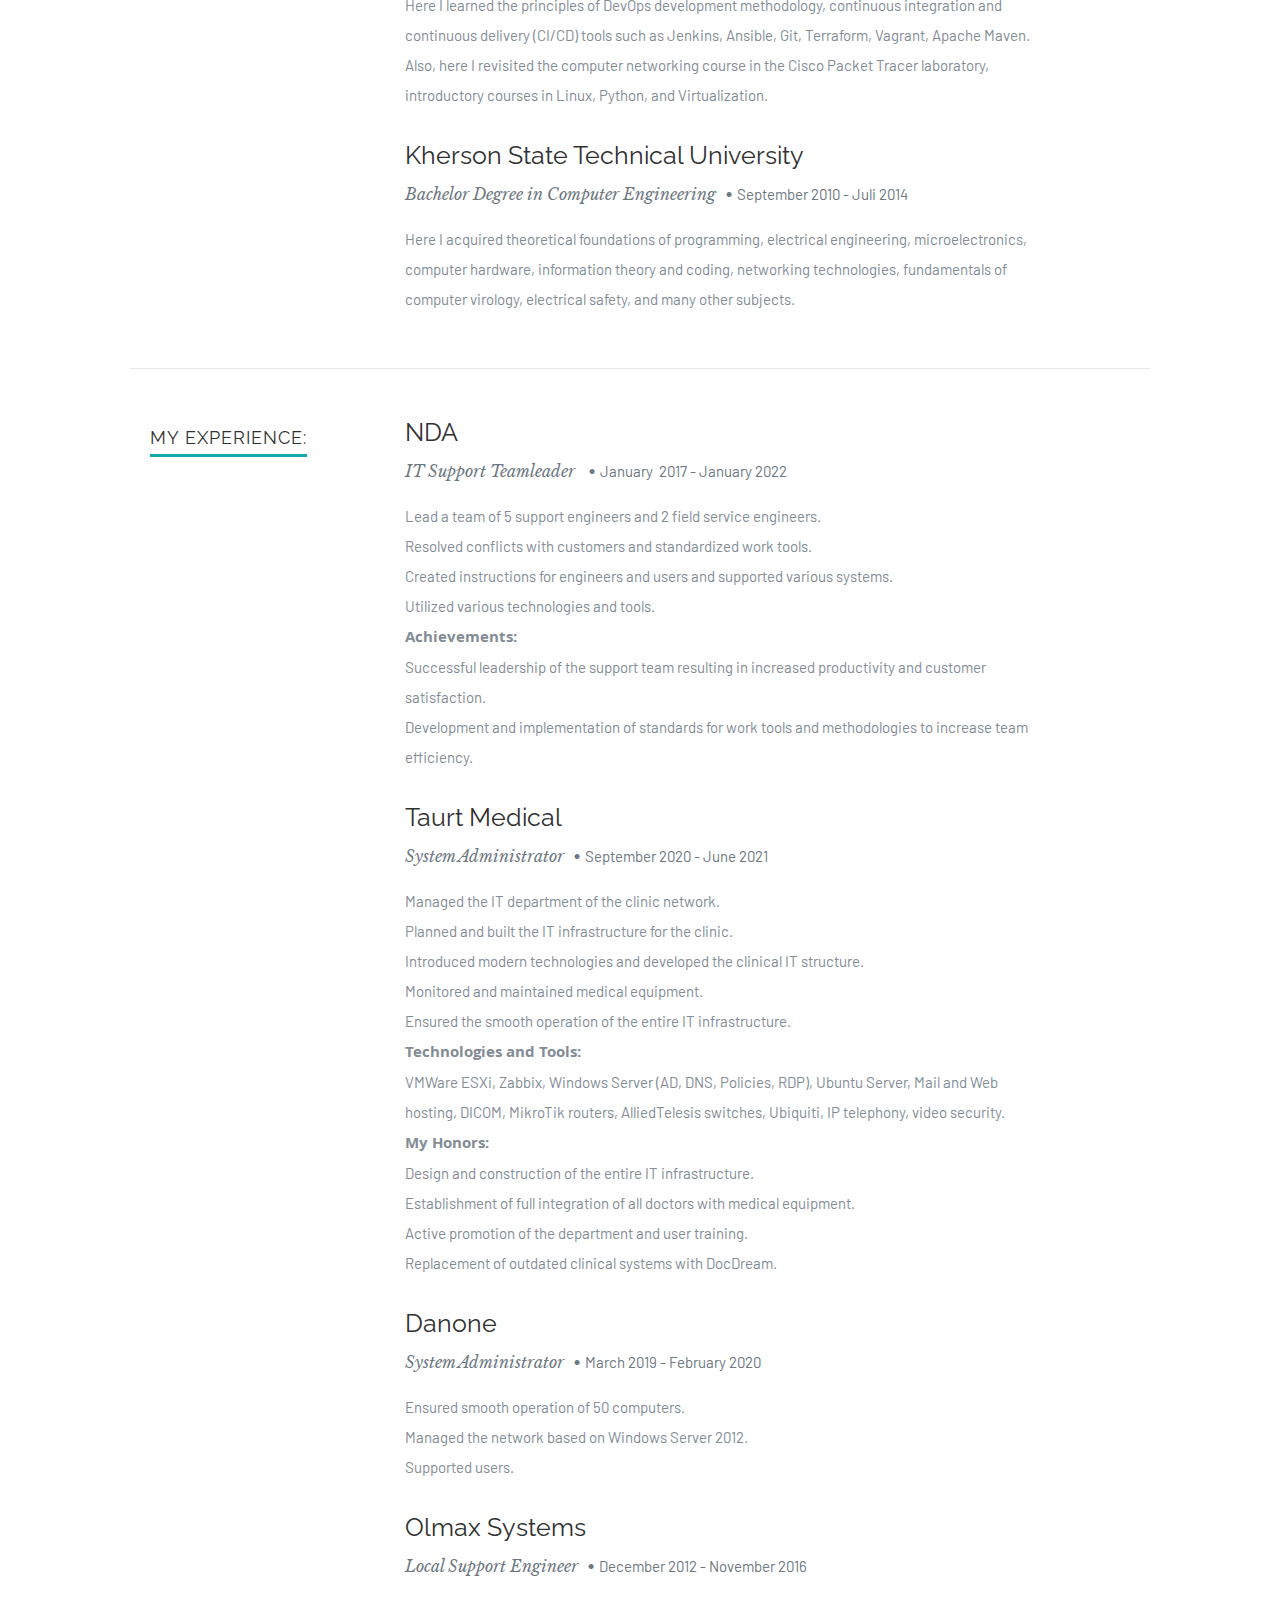
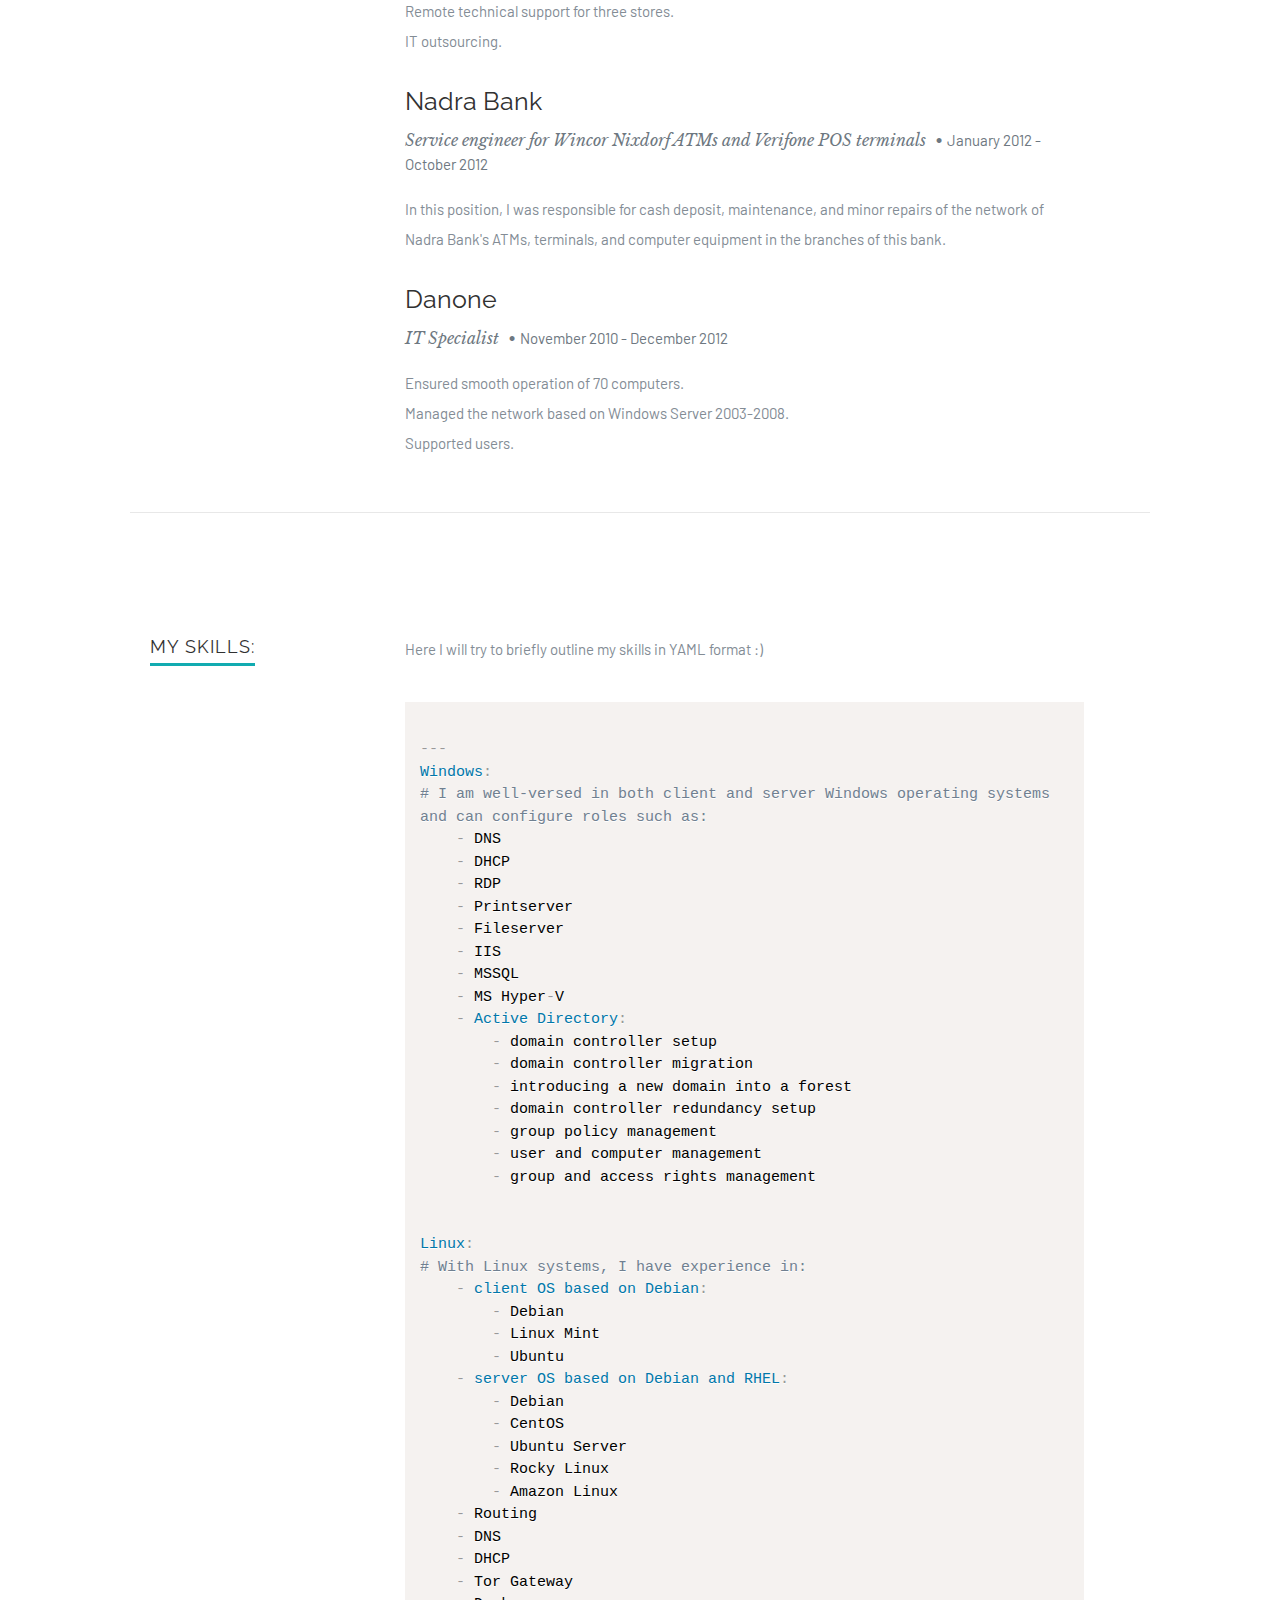
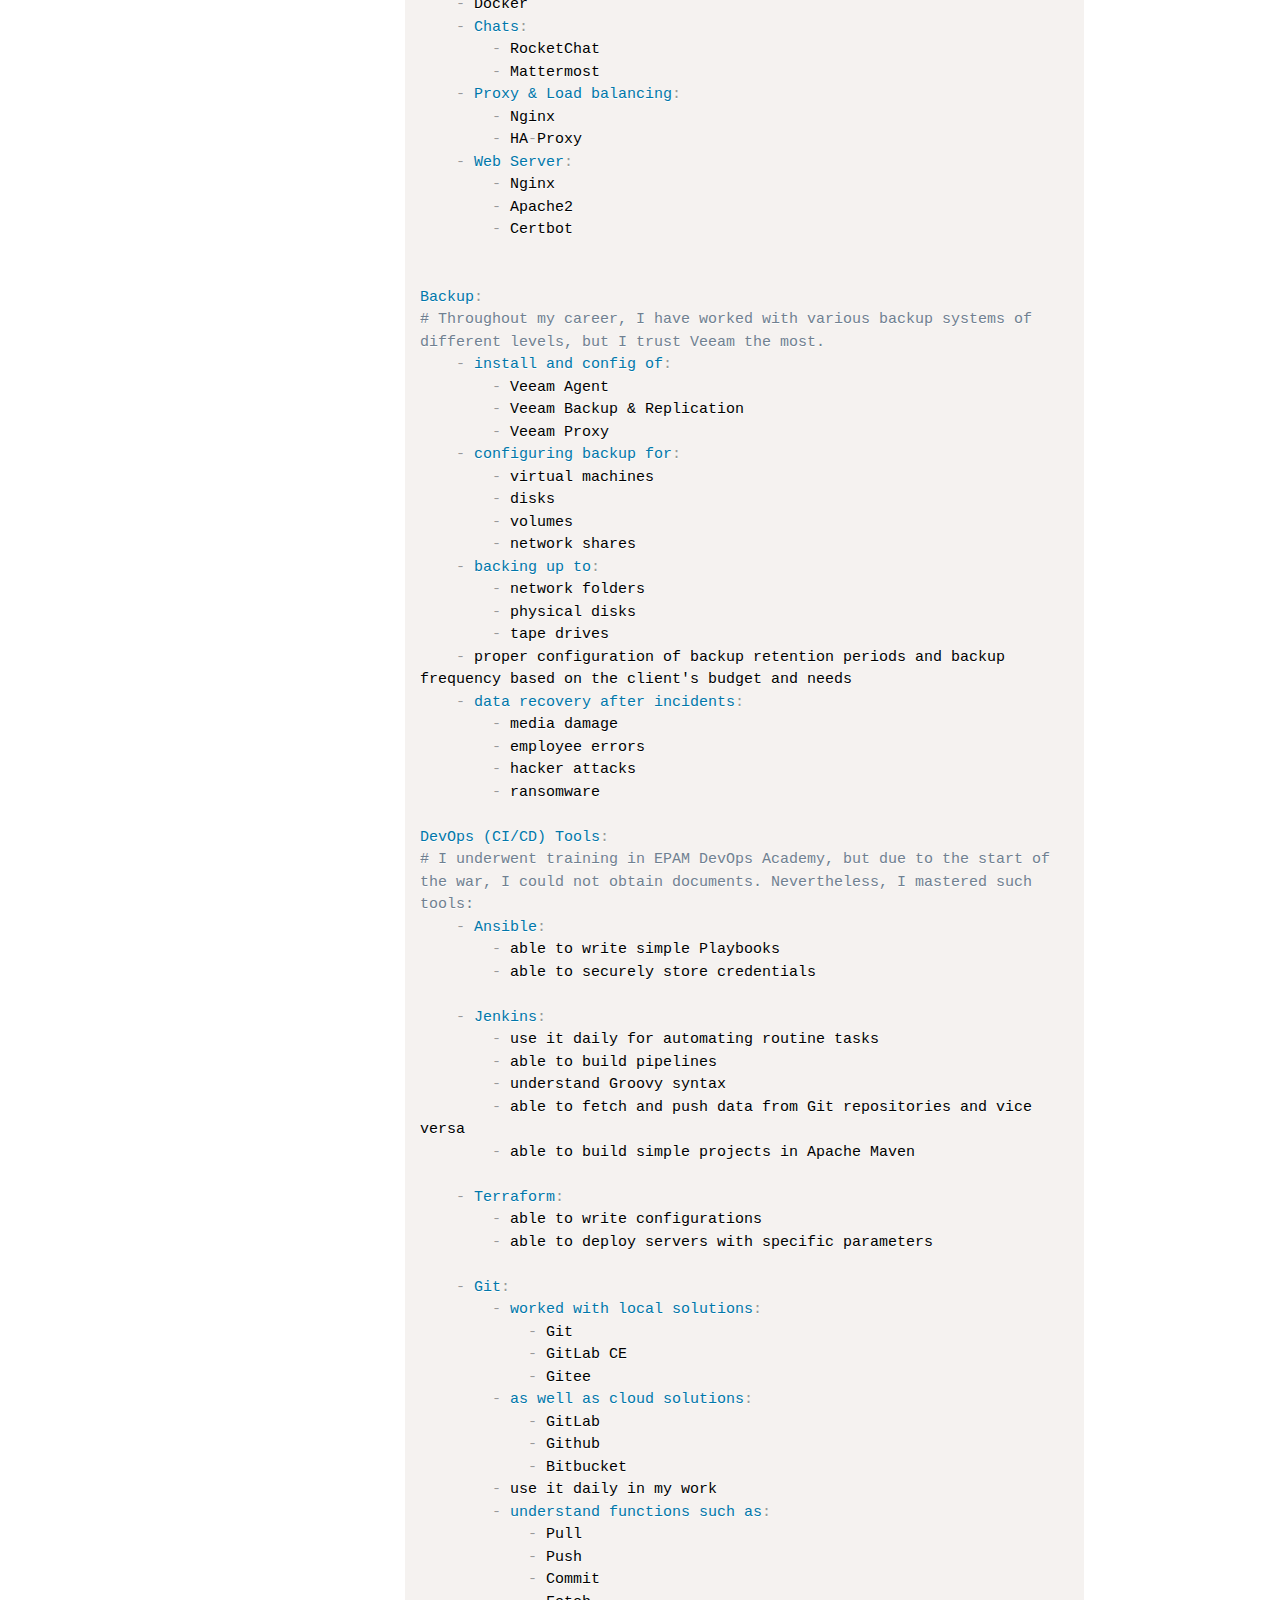
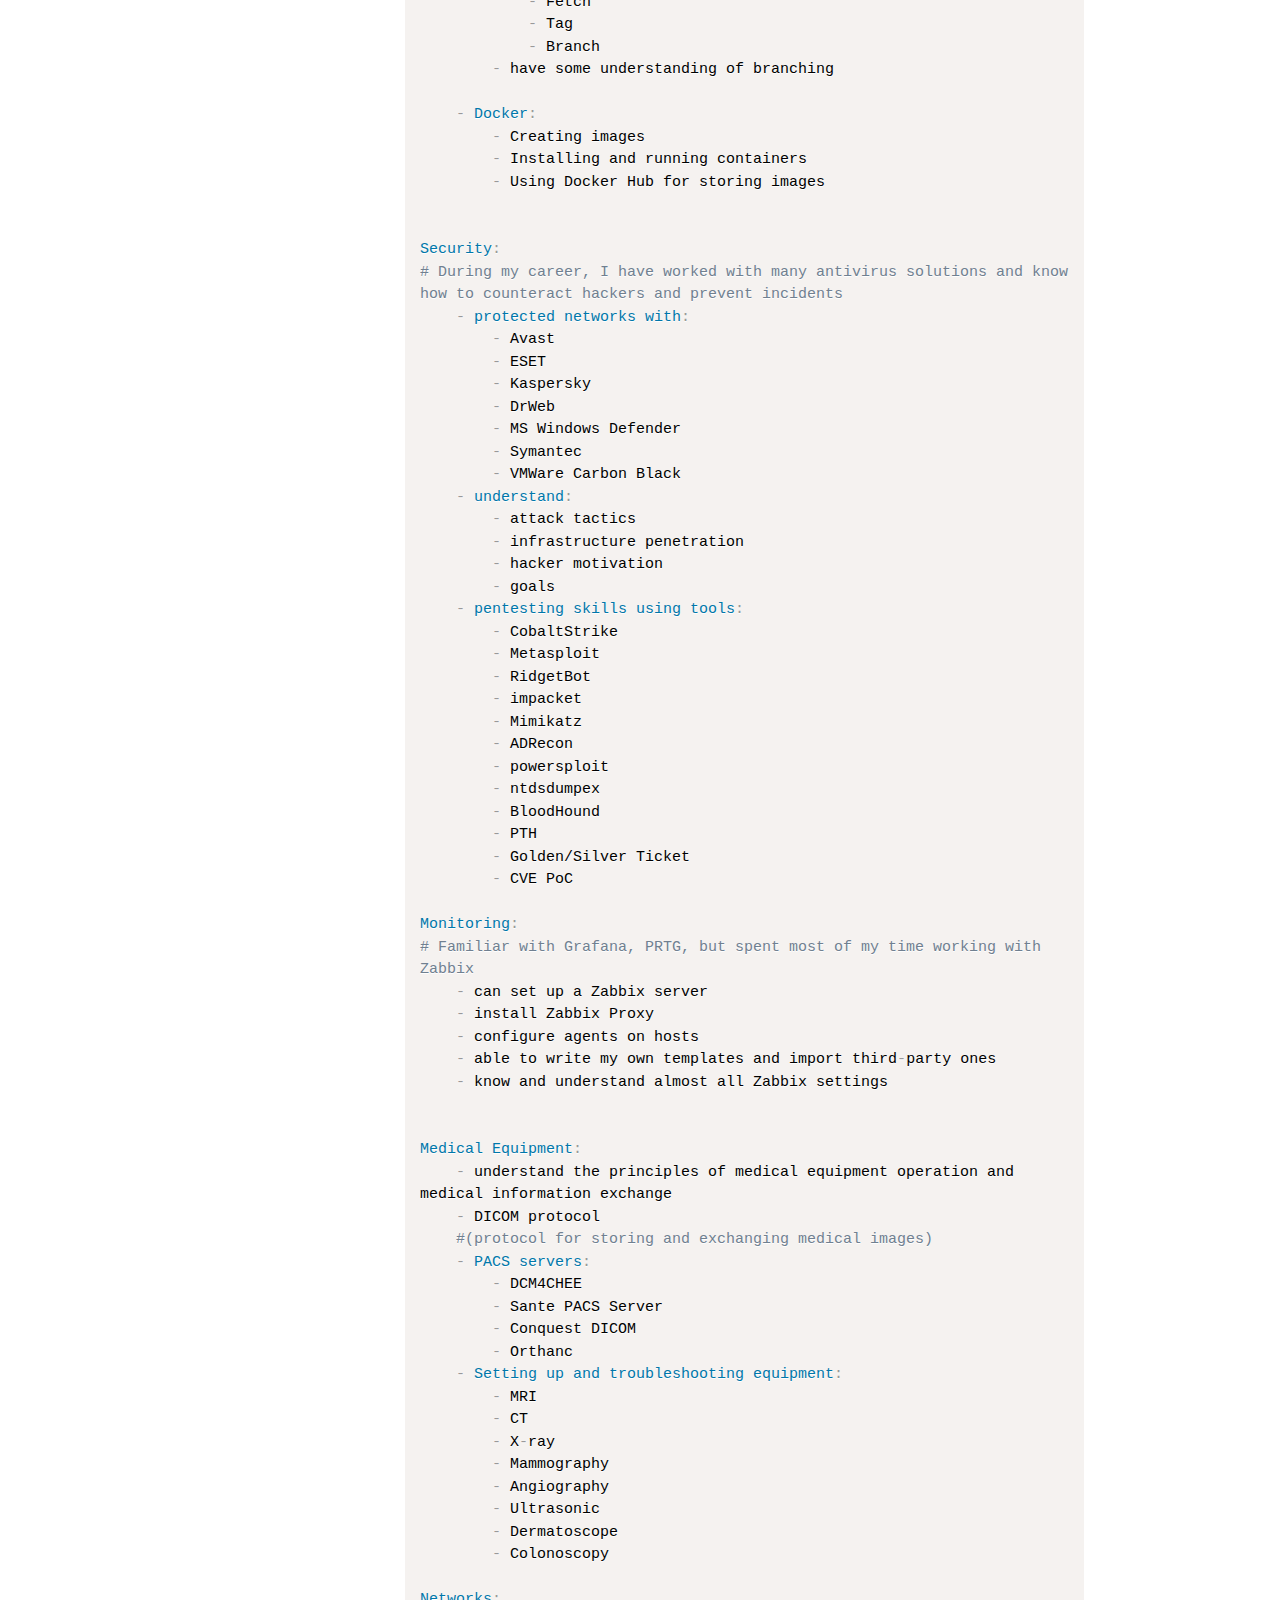
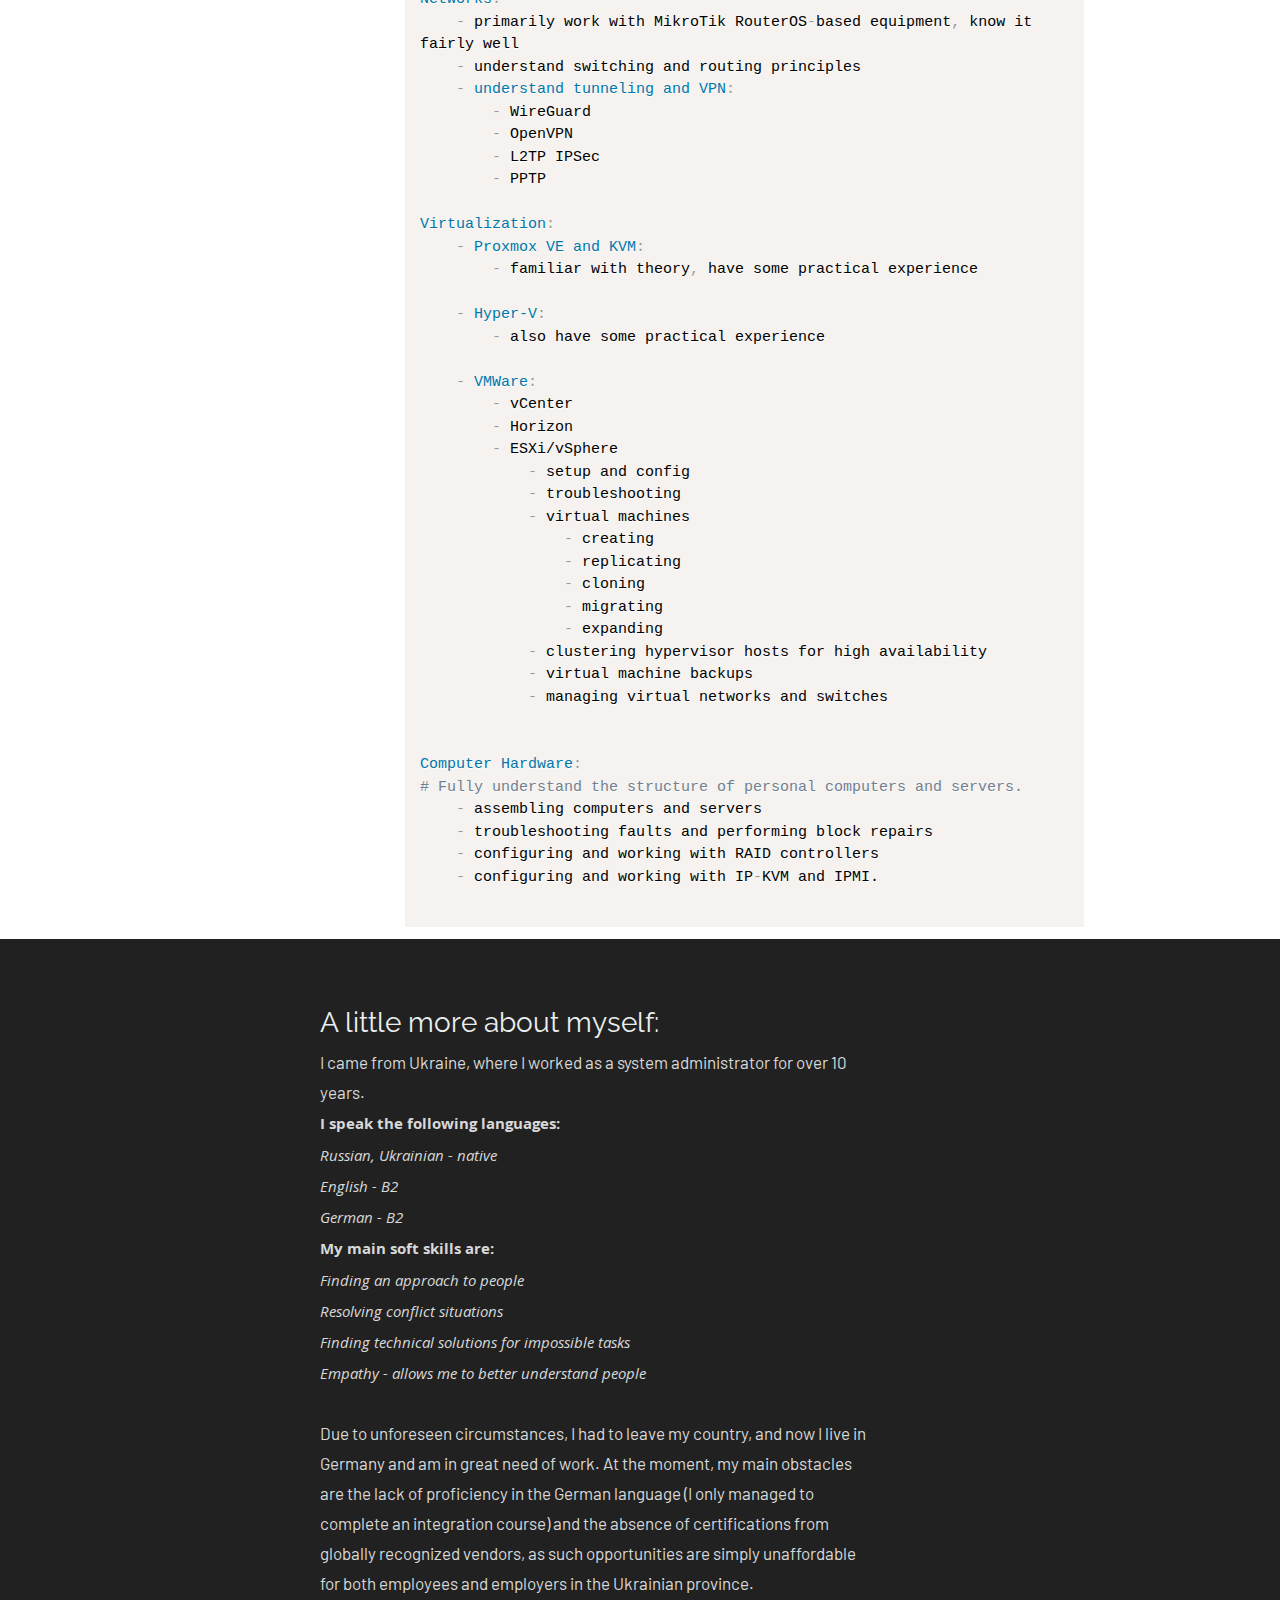
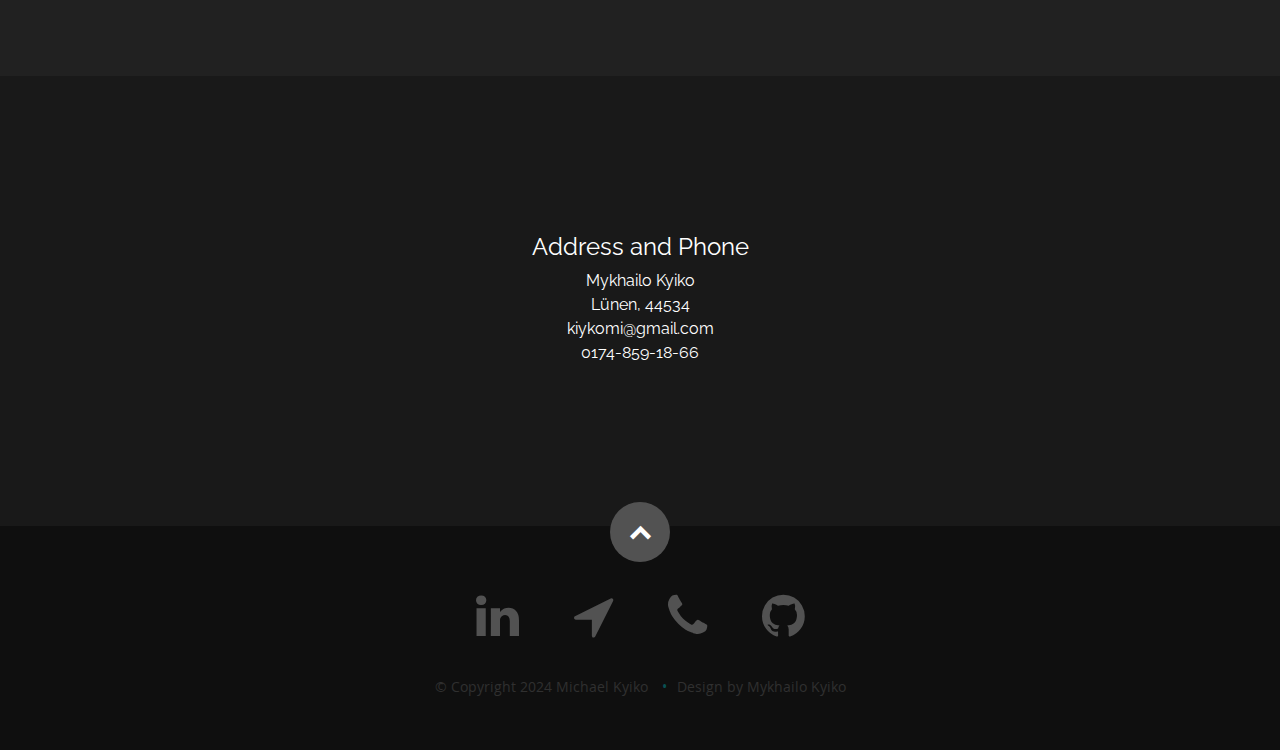
==== commit 49ec4740: "Changed German level to B2" ====
--- a/index.html
+++ b/index.html
@@ -589,7 +589,7 @@
             <strong> I speak the following languages: </strong><br>
             <em> Russian, Ukrainian - native <br>
 English - B2 <br>
-German - B1 </em><br>
+German - B2&nbsp; </em><br>
 <strong> My main soft skills are: </strong><br>
 <em> Finding an approach to people <br>
 Resolving conflict situations <br>
